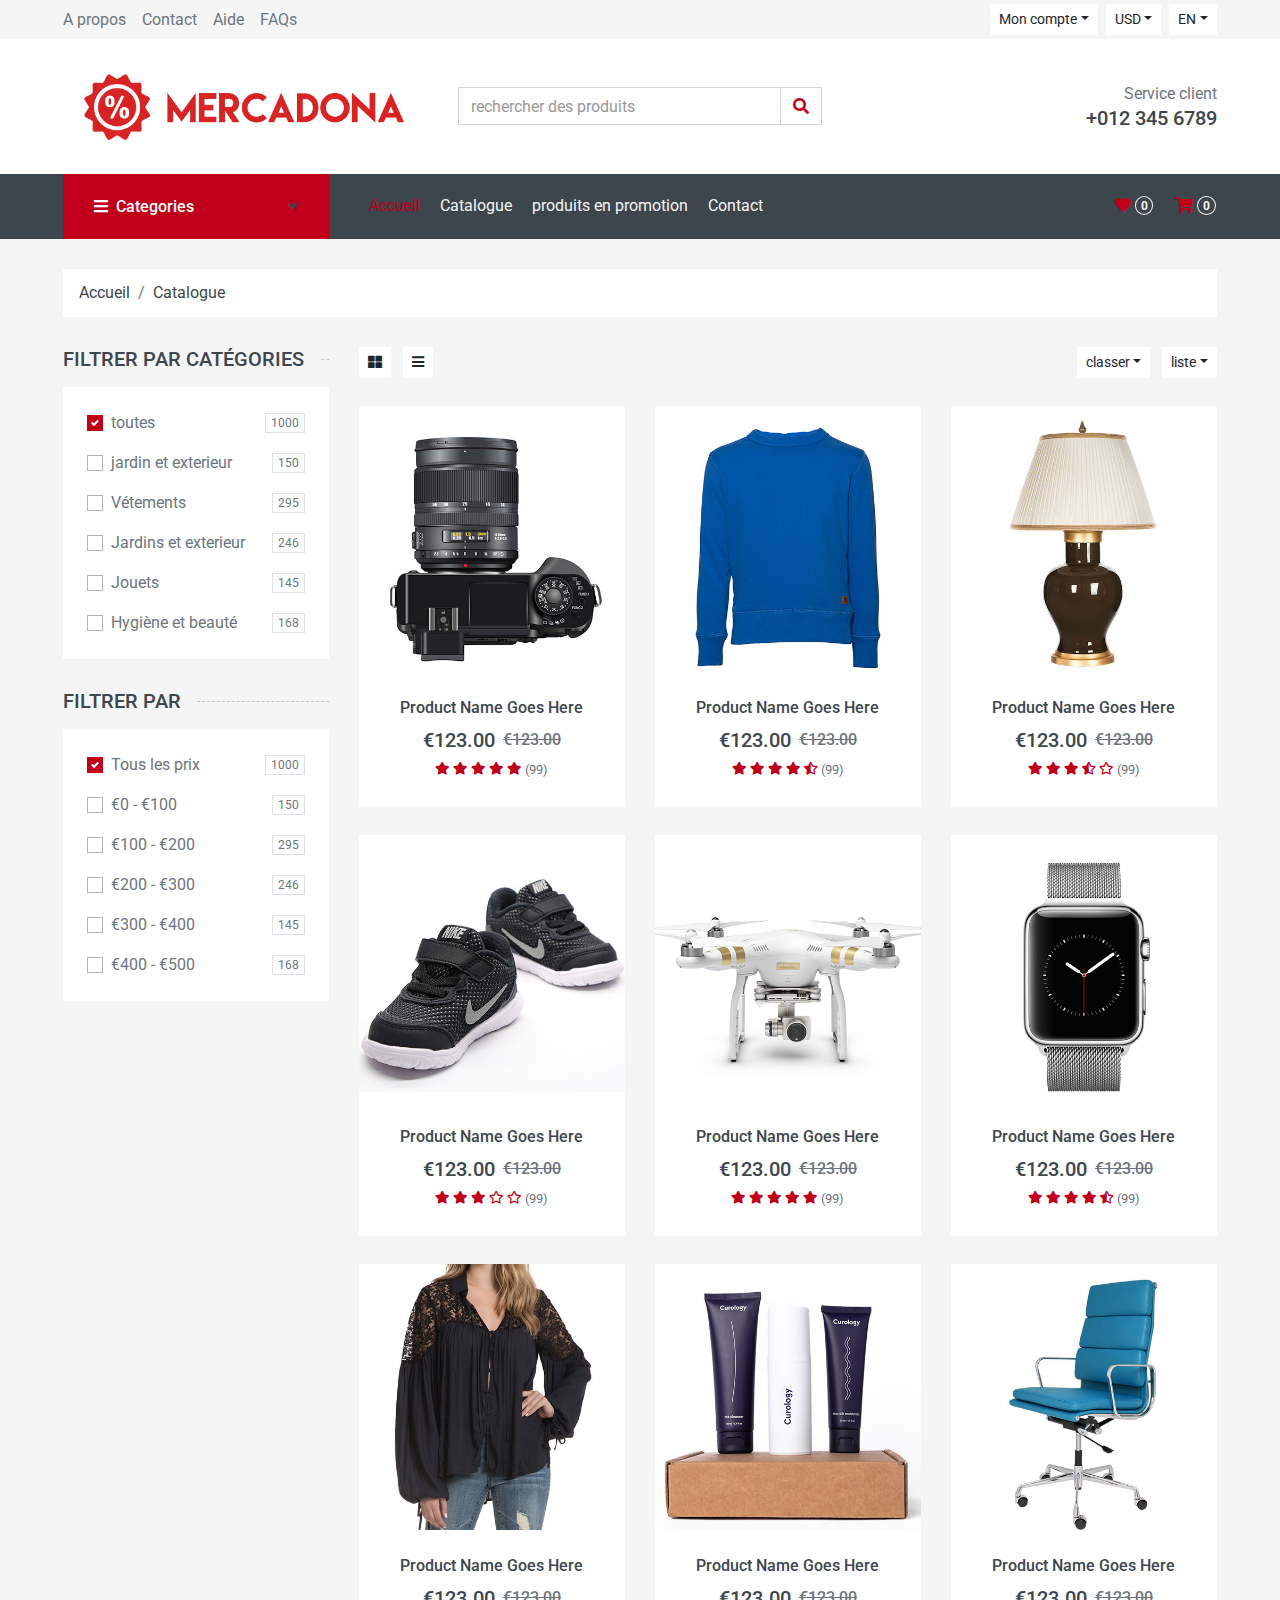
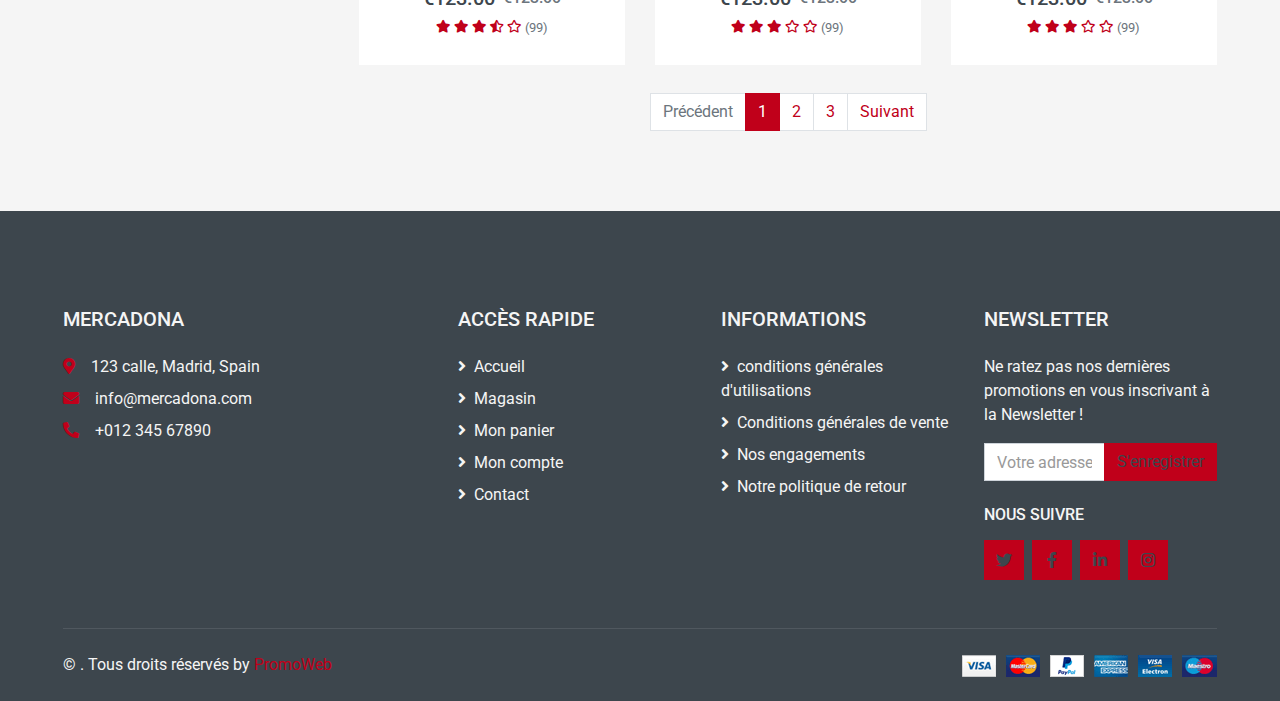
==== shop.html @ c24a4a64 "Add files via upload" ====
<!DOCTYPE html>
<html lang="FR-fr">

<head>
    <meta charset="utf-8">
    <title>MERCADONA</title>
    <meta content="width=device-width, initial-scale=1.0" name="viewport">



    <!-- Google Web Fonts -->
    <link rel="preconnect" href="https://fonts.gstatic.com">
    <link href="https://fonts.googleapis.com/css2?family=Roboto:wght@400;500;700&display=swap" rel="stylesheet">  

    <!-- Font Awesome -->
    <link href="https://cdnjs.cloudflare.com/ajax/libs/font-awesome/5.10.0/css/all.min.css" rel="stylesheet">

    <!-- Libraries Stylesheet -->
    <link href="lib/animate/animate.min.css" rel="stylesheet">
    <link href="lib/owlcarousel/assets/owl.carousel.min.css" rel="stylesheet">

    <!-- Customized Bootstrap Stylesheet -->
    <link href="css/style.css" rel="stylesheet">
</head>

<body>
    <!-- Topbar Start -->
    <div class="container-fluid">
        <div class="row bg-secondary py-1 px-xl-5">
            <div class="col-lg-6 d-none d-lg-block">
                <div class="d-inline-flex align-items-center h-100">
                    <a class="text-body mr-3" href="">A propos</a>
                    <a class="text-body mr-3" href="">Contact</a>
                    <a class="text-body mr-3" href="">Aide</a>
                    <a class="text-body mr-3" href="">FAQs</a>
                </div>
            </div>
            <div class="col-lg-6 text-center text-lg-right">
                <div class="d-inline-flex align-items-center">
                    <div class="btn-group">
                        <button type="button" class="btn btn-sm btn-light dropdown-toggle" data-toggle="dropdown">Mon compte</button>
                        <div class="dropdown-menu dropdown-menu-right">
                            <a href="./connexion.html"><button class="dropdown-item" type="button">Se connecter</button></a>
                            <button class="dropdown-item" type="button">S'inscrire</button>
                        </div>
                    </div>
                    <div class="btn-group mx-2">
                        <button type="button" class="btn btn-sm btn-light dropdown-toggle" data-toggle="dropdown">USD</button>
                        <div class="dropdown-menu dropdown-menu-right">
                            <button class="dropdown-item" type="button">EUR</button>
                            <button class="dropdown-item" type="button">GBP</button>
                            <button class="dropdown-item" type="button">CAD</button>
                        </div>
                    </div>
                    <div class="btn-group">
                        <button type="button" class="btn btn-sm btn-light dropdown-toggle" data-toggle="dropdown">EN</button>
                        <div class="dropdown-menu dropdown-menu-right">
                            <button class="dropdown-item" type="button">FR</button>
                            <button class="dropdown-item" type="button">AR</button>
                            <button class="dropdown-item" type="button">RU</button>
                        </div>
                    </div>
                </div>
                <div class="d-inline-flex align-items-center d-block d-lg-none">
                    <a href="" class="btn px-0 ml-2">
                        <i class="fas fa-heart text-dark"></i>
                        <span class="badge text-dark border border-dark rounded-circle" style="padding-bottom: 2px;">0</span>
                    </a>
                    <a href="" class="btn px-0 ml-2">
                        <i class="fas fa-shopping-cart text-dark"></i>
                        <span class="badge text-dark border border-dark rounded-circle" style="padding-bottom: 2px;">0</span>
                    </a>
                </div>
            </div>
        </div>
        <div class="row align-items-center bg-light py-3 px-xl-5 d-none d-lg-flex">
            <div class="col-lg-4">
                    <img src="./img/logmercadona.png" class="img-fluid" alt="logo">
                
            </div>
            <div class="col-lg-4 col-6 text-left">
                <form action="">
                    <div class="input-group">
                        <input type="text" class="form-control" placeholder="rechercher des produits">
                        <div class="input-group-append">
                            <span class="input-group-text bg-transparent text-primary">
                                <i class="fa fa-search"></i>
                            </span>
                        </div>
                    </div>
                </form>
            </div>
            <div class="col-lg-4 col-6 text-right">
                <p class="m-0">Service client</p>
                <h5 class="m-0">+012 345 6789</h5>
            </div>
        </div>
    </div>
    <!-- Topbar End -->


    <!-- Navbar Start -->
    <div class="container-fluid bg-dark mb-30">
        <div class="row px-xl-5">
            <div class="col-lg-3 d-none d-lg-block">
                <a class="btn d-flex align-items-center justify-content-between bg-primary w-100" data-toggle="collapse" href="#navbar-vertical" style="height: 65px; padding: 0 30px;">
                    <h6 class="text-light m-0"><i class="fa fa-bars mr-2"></i>Categories</h6>
                    <i class="fa fa-angle-down text-dark"></i>
                </a>
                <nav class="collapse position-absolute navbar navbar-vertical navbar-light align-items-start p-0 bg-light" id="navbar-vertical" style="width: calc(100% - 30px); z-index: 999;">
                    <div class="navbar-nav w-100">
                        <div class="nav-item dropdown dropright">
                            <a href="#" class="nav-link dropdown-toggle" data-toggle="dropdown">Mode <i class="fa fa-angle-right float-right mt-1"></i></a>
                            <div class="dropdown-menu position-absolute rounded-0 border-0 m-0">
                                <a href="" class="dropdown-item">Homme</a>
                                <a href="" class="dropdown-item">Femme</a>
                                <a href="" class="dropdown-item">Enfant</a>
                            </div>
                        </div>
                        <a href="" class="nav-item nav-link">hygiène, beauté</a>
                        <a href="" class="nav-item nav-link">jardin et exterieur</a>
                        <a href="" class="nav-item nav-link">Multimédia</a>
                        <a href="" class="nav-item nav-link">Maison</a>
                        <a href="" class="nav-item nav-link">Sport</a>
                        <a href="" class="nav-item nav-link">Boissons</a>
                        <a href="" class="nav-item nav-link">jeux, jouets</a>
                        <a href="" class="nav-item nav-link">Bijoux</a>
                        <a href="" class="nav-item nav-link">Chaussures</a>
                    </div>
                </nav>
            </div>
            <div class="col-lg-9">
                <nav class="navbar navbar-expand-lg bg-dark navbar-dark py-3 py-lg-0 px-0">
                    <a href="" class="text-decoration-none d-block d-lg-none">
                        <img src="./img/logmercadona.png"  alt="logo" height="100px" width="200px">
                    </a>
                    <button type="button" class="navbar-toggler" data-toggle="collapse" data-target="#navbarCollapse">
                        <span class="navbar-toggler-icon"></span>
                    </button>
                    <div class="collapse navbar-collapse justify-content-between" id="navbarCollapse">
                        <div class="navbar-nav mr-auto py-0">
                            <a href="index.html" class="nav-item nav-link active">Accueil</a>
                            <a href="shop.html" class="nav-item nav-link">Catalogue</a>
                            <a href="" class="nav-item nav-link">produits en promotion</a>
                            <a href="contact.html" class="nav-item nav-link">Contact</a>
                            </div>
                        </div>
                        <div class="navbar-nav ml-auto py-0 d-none d-lg-block">
                            <a href="" class="btn px-0">
                                <i class="fas fa-heart text-primary"></i>
                                <span class="badge text-secondary border border-secondary rounded-circle" style="padding-bottom: 2px;">0</span>
                            </a>
                            <a href="" class="btn px-0 ml-3">
                                <i class="fas fa-shopping-cart text-primary"></i>
                                <span class="badge text-secondary border border-secondary rounded-circle" style="padding-bottom: 2px;">0</span>
                            </a>
                        </div>
                    </div>
                </nav>
            </div>
        </div>
    </div>
    <!-- Navbar End -->



    <!-- Breadcrumb Start -->
    <div class="container-fluid">
        <div class="row px-xl-5">
            <div class="col-12">
                <nav class="breadcrumb bg-light mb-30">
                    <a class="breadcrumb-item text-dark" href="./index.html">Accueil</a>
                    <a class="breadcrumb-item text-dark" href="#">Catalogue</a>
                </nav>
            </div>
        </div>
    </div>
    <!-- Breadcrumb End -->


    <!-- Shop Start -->
    <div class="container-fluid">
        <div class="row px-xl-5">
            <!-- Shop Sidebar Start -->
            <div class="col-lg-3 col-md-4">

                
                <!-- Categories Start -->
                <h5 class="section-title position-relative text-uppercase mb-3"><span class="bg-secondary pr-3">Filtrer par Catégories</span></h5>
                <div class="bg-light p-4 mb-30">
                    <form>
                        <div class="custom-control custom-checkbox d-flex align-items-center justify-content-between mb-3">
                            <input type="checkbox" class="custom-control-input" checked id="color-all">
                            <label class="custom-control-label" for="price-all">toutes</label>
                            <span class="badge border font-weight-normal">1000</span>
                        </div>
                        <div class="custom-control custom-checkbox d-flex align-items-center justify-content-between mb-3">
                            <input type="checkbox" class="custom-control-input" id="color-1">
                            <label class="custom-control-label" for="color-1">jardin et exterieur</label>
                            <span class="badge border font-weight-normal">150</span>
                        </div>
                        <div class="custom-control custom-checkbox d-flex align-items-center justify-content-between mb-3">
                            <input type="checkbox" class="custom-control-input" id="color-2">
                            <label class="custom-control-label" for="color-2">Vétements</label>
                            <span class="badge border font-weight-normal">295</span>
                        </div>
                        <div class="custom-control custom-checkbox d-flex align-items-center justify-content-between mb-3">
                            <input type="checkbox" class="custom-control-input" id="color-3">
                            <label class="custom-control-label" for="color-3">Jardins et exterieur</label>
                            <span class="badge border font-weight-normal">246</span>
                        </div>
                        <div class="custom-control custom-checkbox d-flex align-items-center justify-content-between mb-3">
                            <input type="checkbox" class="custom-control-input" id="color-4">
                            <label class="custom-control-label" for="color-4">Jouets</label>
                            <span class="badge border font-weight-normal">145</span>
                        </div>
                        <div class="custom-control custom-checkbox d-flex align-items-center justify-content-between">
                            <input type="checkbox" class="custom-control-input" id="color-5">
                            <label class="custom-control-label" for="color-5">Hygiène et beauté</label>
                            <span class="badge border font-weight-normal">168</span>
                        </div>
                    </form>
                </div>
                <!-- categories End -->

                <!-- Price Start -->
                <h5 class="section-title position-relative text-uppercase mb-3"><span class="bg-secondary pr-3">Filtrer par</span></h5>
                <div class="bg-light p-4 mb-30">
                    <form>
                        <div class="custom-control custom-checkbox d-flex align-items-center justify-content-between mb-3">
                            <input type="checkbox" class="custom-control-input" checked id="price-all">
                            <label class="custom-control-label" for="price-all">Tous les prix</label>
                            <span class="badge border font-weight-normal">1000</span>
                        </div>
                        <div class="custom-control custom-checkbox d-flex align-items-center justify-content-between mb-3">
                            <input type="checkbox" class="custom-control-input" id="price-1">
                            <label class="custom-control-label" for="price-1">€0 - €100</label>
                            <span class="badge border font-weight-normal">150</span>
                        </div>
                        <div class="custom-control custom-checkbox d-flex align-items-center justify-content-between mb-3">
                            <input type="checkbox" class="custom-control-input" id="price-2">
                            <label class="custom-control-label" for="price-2">€100 - €200</label>
                            <span class="badge border font-weight-normal">295</span>
                        </div>
                        <div class="custom-control custom-checkbox d-flex align-items-center justify-content-between mb-3">
                            <input type="checkbox" class="custom-control-input" id="price-3">
                            <label class="custom-control-label" for="price-3">€200 - €300</label>
                            <span class="badge border font-weight-normal">246</span>
                        </div>
                        <div class="custom-control custom-checkbox d-flex align-items-center justify-content-between mb-3">
                            <input type="checkbox" class="custom-control-input" id="price-4">
                            <label class="custom-control-label" for="price-4">€300 - €400</label>
                            <span class="badge border font-weight-normal">145</span>
                        </div>
                        <div class="custom-control custom-checkbox d-flex align-items-center justify-content-between">
                            <input type="checkbox" class="custom-control-input" id="price-5">
                            <label class="custom-control-label" for="price-5">€400 - €500</label>
                            <span class="badge border font-weight-normal">168</span>
                        </div>
                    </form>
                </div>
                <!-- Price End -->
            </div>
            <!-- Shop Sidebar End -->


            <!-- Shop Product Start -->
            <div class="col-lg-9 col-md-8">
                <div class="row pb-3">
                    <div class="col-12 pb-1">
                        <div class="d-flex align-items-center justify-content-between mb-4">
                            <div>
                                <button class="btn btn-sm btn-light"><i class="fa fa-th-large"></i></button>
                                <button class="btn btn-sm btn-light ml-2"><i class="fa fa-bars"></i></button>
                            </div>
                            <div class="ml-2">
                                <div class="btn-group">
                                    <button type="button" class="btn btn-sm btn-light dropdown-toggle" data-toggle="dropdown">classer</button>
                                    <div class="dropdown-menu dropdown-menu-right">
                                        <a class="dropdown-item" href="#">le plus récent</a>
                                        <a class="dropdown-item" href="#">populaire</a>
                                        <a class="dropdown-item" href="#">les mieux notés</a>
                                    </div>
                                </div>
                                <div class="btn-group ml-2">
                                    <button type="button" class="btn btn-sm btn-light dropdown-toggle" data-toggle="dropdown">liste</button>
                                    <div class="dropdown-menu dropdown-menu-right">
                                        <a class="dropdown-item" href="#">10</a>
                                        <a class="dropdown-item" href="#">20</a>
                                        <a class="dropdown-item" href="#">30</a>
                                    </div>
                                </div>
                            </div>
                        </div>
                    </div>
                    <div class="col-lg-4 col-md-6 col-sm-6 pb-1">
                        <div class="product-item bg-light mb-4">
                            <div class="product-img position-relative overflow-hidden">
                                <img class="img-fluid w-100" src="img/product-1.jpg" alt="">
                                <div class="product-action">
                                    <a class="btn btn-outline-dark btn-square" href=""><i class="fa fa-shopping-cart"></i></a>
                                    <a class="btn btn-outline-dark btn-square" href=""><i class="far fa-heart"></i></a>
                                    <a class="btn btn-outline-dark btn-square" href=""><i class="fa fa-sync-alt"></i></a>
                                    <a class="btn btn-outline-dark btn-square" href=""><i class="fa fa-search"></i></a>
                                </div>
                            </div>
                            <div class="text-center py-4">
                                <a class="h6 text-decoration-none text-truncate" href="">Product Name Goes Here</a>
                                <div class="d-flex align-items-center justify-content-center mt-2">
                                    <h5>€123.00</h5><h6 class="text-muted ml-2"><del>€123.00</del></h6>
                                </div>
                                <div class="d-flex align-items-center justify-content-center mb-1">
                                    <small class="fa fa-star text-primary mr-1"></small>
                                    <small class="fa fa-star text-primary mr-1"></small>
                                    <small class="fa fa-star text-primary mr-1"></small>
                                    <small class="fa fa-star text-primary mr-1"></small>
                                    <small class="fa fa-star text-primary mr-1"></small>
                                    <small>(99)</small>
                                </div>
                            </div>
                        </div>
                    </div>
                    <div class="col-lg-4 col-md-6 col-sm-6 pb-1">
                        <div class="product-item bg-light mb-4">
                            <div class="product-img position-relative overflow-hidden">
                                <img class="img-fluid w-100" src="img/product-2.jpg" alt="">
                                <div class="product-action">
                                    <a class="btn btn-outline-dark btn-square" href=""><i class="fa fa-shopping-cart"></i></a>
                                    <a class="btn btn-outline-dark btn-square" href=""><i class="far fa-heart"></i></a>
                                    <a class="btn btn-outline-dark btn-square" href=""><i class="fa fa-sync-alt"></i></a>
                                    <a class="btn btn-outline-dark btn-square" href=""><i class="fa fa-search"></i></a>
                                </div>
                            </div>
                            <div class="text-center py-4">
                                <a class="h6 text-decoration-none text-truncate" href="">Product Name Goes Here</a>
                                <div class="d-flex align-items-center justify-content-center mt-2">
                                    <h5>€123.00</h5><h6 class="text-muted ml-2"><del>€123.00</del></h6>
                                </div>
                                <div class="d-flex align-items-center justify-content-center mb-1">
                                    <small class="fa fa-star text-primary mr-1"></small>
                                    <small class="fa fa-star text-primary mr-1"></small>
                                    <small class="fa fa-star text-primary mr-1"></small>
                                    <small class="fa fa-star text-primary mr-1"></small>
                                    <small class="fa fa-star-half-alt text-primary mr-1"></small>
                                    <small>(99)</small>
                                </div>
                            </div>
                        </div>
                    </div>
                    <div class="col-lg-4 col-md-6 col-sm-6 pb-1">
                        <div class="product-item bg-light mb-4">
                            <div class="product-img position-relative overflow-hidden">
                                <img class="img-fluid w-100" src="img/product-3.jpg" alt="">
                                <div class="product-action">
                                    <a class="btn btn-outline-dark btn-square" href=""><i class="fa fa-shopping-cart"></i></a>
                                    <a class="btn btn-outline-dark btn-square" href=""><i class="far fa-heart"></i></a>
                                    <a class="btn btn-outline-dark btn-square" href=""><i class="fa fa-sync-alt"></i></a>
                                    <a class="btn btn-outline-dark btn-square" href=""><i class="fa fa-search"></i></a>
                                </div>
                            </div>
                            <div class="text-center py-4">
                                <a class="h6 text-decoration-none text-truncate" href="">Product Name Goes Here</a>
                                <div class="d-flex align-items-center justify-content-center mt-2">
                                    <h5>€123.00</h5><h6 class="text-muted ml-2"><del>€123.00</del></h6>
                                </div>
                                <div class="d-flex align-items-center justify-content-center mb-1">
                                    <small class="fa fa-star text-primary mr-1"></small>
                                    <small class="fa fa-star text-primary mr-1"></small>
                                    <small class="fa fa-star text-primary mr-1"></small>
                                    <small class="fa fa-star-half-alt text-primary mr-1"></small>
                                    <small class="far fa-star text-primary mr-1"></small>
                                    <small>(99)</small>
                                </div>
                            </div>
                        </div>
                    </div>
                    <div class="col-lg-4 col-md-6 col-sm-6 pb-1">
                        <div class="product-item bg-light mb-4">
                            <div class="product-img position-relative overflow-hidden">
                                <img class="img-fluid w-100" src="img/product-4.jpg" alt="">
                                <div class="product-action">
                                    <a class="btn btn-outline-dark btn-square" href=""><i class="fa fa-shopping-cart"></i></a>
                                    <a class="btn btn-outline-dark btn-square" href=""><i class="far fa-heart"></i></a>
                                    <a class="btn btn-outline-dark btn-square" href=""><i class="fa fa-sync-alt"></i></a>
                                    <a class="btn btn-outline-dark btn-square" href=""><i class="fa fa-search"></i></a>
                                </div>
                            </div>
                            <div class="text-center py-4">
                                <a class="h6 text-decoration-none text-truncate" href="">Product Name Goes Here</a>
                                <div class="d-flex align-items-center justify-content-center mt-2">
                                    <h5>€123.00</h5><h6 class="text-muted ml-2"><del>€123.00</del></h6>
                                </div>
                                <div class="d-flex align-items-center justify-content-center mb-1">
                                    <small class="fa fa-star text-primary mr-1"></small>
                                    <small class="fa fa-star text-primary mr-1"></small>
                                    <small class="fa fa-star text-primary mr-1"></small>
                                    <small class="far fa-star text-primary mr-1"></small>
                                    <small class="far fa-star text-primary mr-1"></small>
                                    <small>(99)</small>
                                </div>
                            </div>
                        </div>
                    </div>
                    <div class="col-lg-4 col-md-6 col-sm-6 pb-1">
                        <div class="product-item bg-light mb-4">
                            <div class="product-img position-relative overflow-hidden">
                                <img class="img-fluid w-100" src="img/product-5.jpg" alt="">
                                <div class="product-action">
                                    <a class="btn btn-outline-dark btn-square" href=""><i class="fa fa-shopping-cart"></i></a>
                                    <a class="btn btn-outline-dark btn-square" href=""><i class="far fa-heart"></i></a>
                                    <a class="btn btn-outline-dark btn-square" href=""><i class="fa fa-sync-alt"></i></a>
                                    <a class="btn btn-outline-dark btn-square" href=""><i class="fa fa-search"></i></a>
                                </div>
                            </div>
                            <div class="text-center py-4">
                                <a class="h6 text-decoration-none text-truncate" href="">Product Name Goes Here</a>
                                <div class="d-flex align-items-center justify-content-center mt-2">
                                    <h5>€123.00</h5><h6 class="text-muted ml-2"><del>€123.00</del></h6>
                                </div>
                                <div class="d-flex align-items-center justify-content-center mb-1">
                                    <small class="fa fa-star text-primary mr-1"></small>
                                    <small class="fa fa-star text-primary mr-1"></small>
                                    <small class="fa fa-star text-primary mr-1"></small>
                                    <small class="fa fa-star text-primary mr-1"></small>
                                    <small class="fa fa-star text-primary mr-1"></small>
                                    <small>(99)</small>
                                </div>
                            </div>
                        </div>
                    </div>
                    <div class="col-lg-4 col-md-6 col-sm-6 pb-1">
                        <div class="product-item bg-light mb-4">
                            <div class="product-img position-relative overflow-hidden">
                                <img class="img-fluid w-100" src="img/product-6.jpg" alt="">
                                <div class="product-action">
                                    <a class="btn btn-outline-dark btn-square" href=""><i class="fa fa-shopping-cart"></i></a>
                                    <a class="btn btn-outline-dark btn-square" href=""><i class="far fa-heart"></i></a>
                                    <a class="btn btn-outline-dark btn-square" href=""><i class="fa fa-sync-alt"></i></a>
                                    <a class="btn btn-outline-dark btn-square" href=""><i class="fa fa-search"></i></a>
                                </div>
                            </div>
                            <div class="text-center py-4">
                                <a class="h6 text-decoration-none text-truncate" href="">Product Name Goes Here</a>
                                <div class="d-flex align-items-center justify-content-center mt-2">
                                    <h5>€123.00</h5><h6 class="text-muted ml-2"><del>€123.00</del></h6>
                                </div>
                                <div class="d-flex align-items-center justify-content-center mb-1">
                                    <small class="fa fa-star text-primary mr-1"></small>
                                    <small class="fa fa-star text-primary mr-1"></small>
                                    <small class="fa fa-star text-primary mr-1"></small>
                                    <small class="fa fa-star text-primary mr-1"></small>
                                    <small class="fa fa-star-half-alt text-primary mr-1"></small>
                                    <small>(99)</small>
                                </div>
                            </div>
                        </div>
                    </div>
                    <div class="col-lg-4 col-md-6 col-sm-6 pb-1">
                        <div class="product-item bg-light mb-4">
                            <div class="product-img position-relative overflow-hidden">
                                <img class="img-fluid w-100" src="img/product-7.jpg" alt="">
                                <div class="product-action">
                                    <a class="btn btn-outline-dark btn-square" href=""><i class="fa fa-shopping-cart"></i></a>
                                    <a class="btn btn-outline-dark btn-square" href=""><i class="far fa-heart"></i></a>
                                    <a class="btn btn-outline-dark btn-square" href=""><i class="fa fa-sync-alt"></i></a>
                                    <a class="btn btn-outline-dark btn-square" href=""><i class="fa fa-search"></i></a>
                                </div>
                            </div>
                            <div class="text-center py-4">
                                <a class="h6 text-decoration-none text-truncate" href="">Product Name Goes Here</a>
                                <div class="d-flex align-items-center justify-content-center mt-2">
                                    <h5>€123.00</h5><h6 class="text-muted ml-2"><del>€123.00</del></h6>
                                </div>
                                <div class="d-flex align-items-center justify-content-center mb-1">
                                    <small class="fa fa-star text-primary mr-1"></small>
                                    <small class="fa fa-star text-primary mr-1"></small>
                                    <small class="fa fa-star text-primary mr-1"></small>
                                    <small class="fa fa-star-half-alt text-primary mr-1"></small>
                                    <small class="far fa-star text-primary mr-1"></small>
                                    <small>(99)</small>
                                </div>
                            </div>
                        </div>
                    </div>
                    <div class="col-lg-4 col-md-6 col-sm-6 pb-1">
                        <div class="product-item bg-light mb-4">
                            <div class="product-img position-relative overflow-hidden">
                                <img class="img-fluid w-100" src="img/product-8.jpg" alt="">
                                <div class="product-action">
                                    <a class="btn btn-outline-dark btn-square" href=""><i class="fa fa-shopping-cart"></i></a>
                                    <a class="btn btn-outline-dark btn-square" href=""><i class="far fa-heart"></i></a>
                                    <a class="btn btn-outline-dark btn-square" href=""><i class="fa fa-sync-alt"></i></a>
                                    <a class="btn btn-outline-dark btn-square" href=""><i class="fa fa-search"></i></a>
                                </div>
                            </div>
                            <div class="text-center py-4">
                                <a class="h6 text-decoration-none text-truncate" href="">Product Name Goes Here</a>
                                <div class="d-flex align-items-center justify-content-center mt-2">
                                    <h5>€123.00</h5><h6 class="text-muted ml-2"><del>€123.00</del></h6>
                                </div>
                                <div class="d-flex align-items-center justify-content-center mb-1">
                                    <small class="fa fa-star text-primary mr-1"></small>
                                    <small class="fa fa-star text-primary mr-1"></small>
                                    <small class="fa fa-star text-primary mr-1"></small>
                                    <small class="far fa-star text-primary mr-1"></small>
                                    <small class="far fa-star text-primary mr-1"></small>
                                    <small>(99)</small>
                                </div>
                            </div>
                        </div>
                    </div>
                    <div class="col-lg-4 col-md-6 col-sm-6 pb-1">
                        <div class="product-item bg-light mb-4">
                            <div class="product-img position-relative overflow-hidden">
                                <img class="img-fluid w-100" src="img/product-9.jpg" alt="">
                                <div class="product-action">
                                    <a class="btn btn-outline-dark btn-square" href=""><i class="fa fa-shopping-cart"></i></a>
                                    <a class="btn btn-outline-dark btn-square" href=""><i class="far fa-heart"></i></a>
                                    <a class="btn btn-outline-dark btn-square" href=""><i class="fa fa-sync-alt"></i></a>
                                    <a class="btn btn-outline-dark btn-square" href=""><i class="fa fa-search"></i></a>
                                </div>
                            </div>
                            <div class="text-center py-4">
                                <a class="h6 text-decoration-none text-truncate" href="">Product Name Goes Here</a>
                                <div class="d-flex align-items-center justify-content-center mt-2">
                                    <h5>€123.00</h5><h6 class="text-muted ml-2"><del>€123.00</del></h6>
                                </div>
                                <div class="d-flex align-items-center justify-content-center mb-1">
                                    <small class="fa fa-star text-primary mr-1"></small>
                                    <small class="fa fa-star text-primary mr-1"></small>
                                    <small class="fa fa-star text-primary mr-1"></small>
                                    <small class="far fa-star text-primary mr-1"></small>
                                    <small class="far fa-star text-primary mr-1"></small>
                                    <small>(99)</small>
                                </div>
                            </div>
                        </div>
                    </div>
                    <div class="col-12">
                        <nav>
                          <ul class="pagination justify-content-center">
                            <li class="page-item disabled"><a class="page-link" href="#">Précédent</span></a></li>
                            <li class="page-item active"><a class="page-link" href="#">1</a></li>
                            <li class="page-item"><a class="page-link" href="#">2</a></li>
                            <li class="page-item"><a class="page-link" href="#">3</a></li>
                            <li class="page-item"><a class="page-link" href="#">Suivant</a></li>
                          </ul>
                        </nav>
                    </div>
                </div>
            </div>
            <!-- Shop Product End -->
        </div>
    </div>
    <!-- Shop End -->



    <!-- Footer Start -->
    <div class="container-fluid bg-dark text-secondary mt-5 pt-5">
        <div class="row px-xl-5 pt-5">
            <div class="col-lg-4 col-md-12 mb-5 pr-3 pr-xl-5">
                <h5 class="text-secondary text-uppercase mb-4">MERCADONA</h5>
                <p class="mb-4"></p>
                <p class="mb-2"><i class="fa fa-map-marker-alt text-primary mr-3"></i>123 calle, Madrid, Spain</p>
                <p class="mb-2"><i class="fa fa-envelope text-primary mr-3"></i>info@mercadona.com</p>
                <p class="mb-0"><i class="fa fa-phone-alt text-primary mr-3"></i>+012 345 67890</p>
            </div>
            <div class="col-lg-8 col-md-12">
                <div class="row">
                    <div class="col-md-4 mb-5">
                        <h5 class="text-secondary text-uppercase mb-4">Accès rapide</h5>
                        <div class="d-flex flex-column justify-content-start">
                            <a class="text-secondary mb-2" href="#"><i class="fa fa-angle-right mr-2"></i>Accueil</a>
                            <a class="text-secondary mb-2" href="#"><i class="fa fa-angle-right mr-2"></i>Magasin</a>
                            <a class="text-secondary mb-2" href="#"><i class="fa fa-angle-right mr-2"></i>Mon panier</a>
                            <a class="text-secondary mb-2" href="#"><i class="fa fa-angle-right mr-2"></i>Mon compte</a>
                            <a class="text-secondary" href="#"><i class="fa fa-angle-right mr-2"></i>Contact</a>
                        </div>
                    </div>
                    <div class="col-md-4 mb-5">
                        <h5 class="text-secondary text-uppercase mb-4">informations</h5>
                        <div class="d-flex flex-column justify-content-start">
                            <a class="text-secondary mb-2" href="#"><i class="fa fa-angle-right mr-2"></i>conditions générales d'utilisations </a>
                            <a class="text-secondary mb-2" href="#"><i class="fa fa-angle-right mr-2"></i>Conditions générales de vente</a>
                            <a class="text-secondary mb-2" href="#"><i class="fa fa-angle-right mr-2"></i>Nos engagements</a>
                            <a class="text-secondary mb-2" href="#"><i class="fa fa-angle-right mr-2"></i>Notre politique de retour</a>
                        </div>
                    </div>
                    <div class="col-md-4 mb-5">
                        <h5 class="text-secondary text-uppercase mb-4">Newsletter</h5>
                        <p>Ne ratez pas nos dernières promotions en vous inscrivant à la Newsletter !</p>
                        <form action="">
                            <div class="input-group">
                                <input type="text" class="form-control" placeholder="Votre adresse email">
                                <div class="input-group-append">
                                    <button class="btn btn-primary">S'enregistrer</button>
                                </div>
                            </div>
                        </form>
                        <h6 class="text-secondary text-uppercase mt-4 mb-3">Nous suivre</h6>
                        <div class="d-flex">
                            <a class="btn btn-primary btn-square mr-2" href="#"><i class="fab fa-twitter"></i></a>
                            <a class="btn btn-primary btn-square mr-2" href="#"><i class="fab fa-facebook-f"></i></a>
                            <a class="btn btn-primary btn-square mr-2" href="#"><i class="fab fa-linkedin-in"></i></a>
                            <a class="btn btn-primary btn-square" href="#"><i class="fab fa-instagram"></i></a>
                        </div>
                    </div>
                </div>
            </div>
        </div>
        <div class="row border-top mx-xl-5 py-4" style="border-color: rgba(256, 256, 256, .1) !important;">
            <div class="col-md-6 px-xl-0">
                <p class="mb-md-0 text-center text-md-left text-secondary">
                    &copy; <a class="text-primary" href="#"></a>. Tous droits réservés
                    by
                    <a class="text-primary" href="">PromoWeb</a>
                </p>
            </div>
            <div class="col-md-6 px-xl-0 text-center text-md-right">
                <img class="img-fluid" src="img/payments.png" alt="">
            </div>
        </div>
    </div>
    <!-- Footer End -->


    <!-- Back to Top -->
    <a href="#" class="btn btn-primary back-to-top"><i class="fa fa-angle-double-up"></i></a>


    <!-- JavaScript Libraries -->
    <script src="https://code.jquery.com/jquery-3.4.1.min.js"></script>
    <script src="https://stackpath.bootstrapcdn.com/bootstrap/4.4.1/js/bootstrap.bundle.min.js"></script>
    <script src="lib/easing/easing.min.js"></script>
    <script src="lib/owlcarousel/owl.carousel.min.js"></script>

    <!-- Contact Javascript File -->
    <script src="mail/jqBootstrapValidation.min.js"></script>
    <script src="mail/contact.js"></script>

    <!-- Template Javascript -->
    <script src="js/main.js"></script>
</body>

</html>
---- css/style.css ----
/******* Bootstrap Theming ********/
/*!
 * Bootstrap v4.5.3 (https://getbootstrap.com/)
 * Copyright 2011-2020 The Bootstrap Authors
 * Copyright 2011-2020 Twitter, Inc.
 * Licensed under MIT (https://github.com/twbs/bootstrap/blob/main/LICENSE)
 */
 :root {
    --blue: #007bff;
    --indigo: #6610f2;
    --purple: #6f42c1;
    --pink: #e83e8c;
    --red: #dc3545;
    --orange: #fd7e14;
    --yellow: #ffc107;
    --green: #28a745;
    --teal: #20c997;
    --cyan: #17a2b8;
    --white: #fff;
    --gray: #6c757d;
    --gray-dark: #343a40;
    --primary: #c0001a;
    --secondary: #F5F5F5;
    --success: #28a745;
    --info: #17a2b8;
    --warning: #ffc107;
    --danger: #dc3545;
    --light: #FFFFFF;
    --dark: #3D464D;
    --breakpoint-xs: 0;
    --breakpoint-sm: 576px;
    --breakpoint-md: 768px;
    --breakpoint-lg: 992px;
    --breakpoint-xl: 1200px;
    --font-family-sans-serif: "Roboto", sans-serif;
    --font-family-monospace: SFMono-Regular, Menlo, Monaco, Consolas, "Liberation Mono", "Courier New", monospace;
  }
  
  *,
  *::before,
  *::after {
    box-sizing: border-box;
  }
  
  html {
    font-family: sans-serif;
    line-height: 1.15;
    -webkit-text-size-adjust: 100%;
    -webkit-tap-highlight-color: rgba(0, 0, 0, 0);
  }
  
  article, aside, figcaption, figure, footer, header, hgroup, main, nav, section {
    display: block;
  }
  
  body {
    margin: 0;
    font-family: "Roboto", sans-serif;
    font-size: 1rem;
    font-weight: 400;
    line-height: 1.5;
    color: #6C757D;
    text-align: left;
    background-color: #F5F5F5;
  }
  
  [tabindex="-1"]:focus:not(:focus-visible) {
    outline: 0 !important;
  }
  
  hr {
    box-sizing: content-box;
    height: 0;
    overflow: visible;
  }
  
  h1, h2, h3, h4, h5, h6 {
    margin-top: 0;
    margin-bottom: 0.5rem;
  }
  
  p {
    margin-top: 0;
    margin-bottom: 1rem;
  }
  
  abbr[title],
  abbr[data-original-title] {
    text-decoration: underline;
    text-decoration: underline dotted;
    cursor: help;
    border-bottom: 0;
    text-decoration-skip-ink: none;
  }
  
  address {
    margin-bottom: 1rem;
    font-style: normal;
    line-height: inherit;
  }
  
  ol,
  ul,
  dl {
    margin-top: 0;
    margin-bottom: 1rem;
  }
  
  ol ol,
  ul ul,
  ol ul,
  ul ol {
    margin-bottom: 0;
  }
  
  dt {
    font-weight: 700;
  }
  
  dd {
    margin-bottom: .5rem;
    margin-left: 0;
  }
  
  blockquote {
    margin: 0 0 1rem;
  }
  
  b,
  strong {
    font-weight: bolder;
  }
  
  small {
    font-size: 80%;
  }
  
  sub,
  sup {
    position: relative;
    font-size: 75%;
    line-height: 0;
    vertical-align: baseline;
  }
  
  sub {
    bottom: -.25em;
  }
  
  sup {
    top: -.5em;
  }
  
  a {
    color: #c0001a;
    text-decoration: none;
    background-color: transparent;
  }
  
  a:hover {
    color: #e6b400;
    text-decoration: underline;
  }
  
  a:not([href]):not([class]) {
    color: inherit;
    text-decoration: none;
  }
  
  a:not([href]):not([class]):hover {
    color: inherit;
    text-decoration: none;
  }
  
  pre,
  code,
  kbd,
  samp {
    font-family: SFMono-Regular, Menlo, Monaco, Consolas, "Liberation Mono", "Courier New", monospace;
    font-size: 1em;
  }
  
  pre {
    margin-top: 0;
    margin-bottom: 1rem;
    overflow: auto;
    -ms-overflow-style: scrollbar;
  }
  
  figure {
    margin: 0 0 1rem;
  }
  
  img {
    vertical-align: middle;
    border-style: none;
  }
  
  svg {
    overflow: hidden;
    vertical-align: middle;
  }
  
  table {
    border-collapse: collapse;
  }
  
  caption {
    padding-top: 0.75rem;
    padding-bottom: 0.75rem;
    color: #6c757d;
    text-align: left;
    caption-side: bottom;
  }
  
  th {
    text-align: inherit;
    text-align: -webkit-match-parent;
  }
  
  label {
    display: inline-block;
    margin-bottom: 0.5rem;
  }
  
  button {
    border-radius: 0;
  }
  
  button:focus {
    outline: 1px dotted;
    outline: 5px auto -webkit-focus-ring-color;
  }
  
  input,
  button,
  select,
  optgroup,
  textarea {
    margin: 0;
    font-family: inherit;
    font-size: inherit;
    line-height: inherit;
  }
  
  button,
  input {
    overflow: visible;
  }
  
  button,
  select {
    text-transform: none;
  }
  
  [role="button"] {
    cursor: pointer;
  }
  
  select {
    word-wrap: normal;
  }
  
  button,
  [type="button"],
  [type="reset"],
  [type="submit"] {
    -webkit-appearance: button;
  }
  
  button:not(:disabled),
  [type="button"]:not(:disabled),
  [type="reset"]:not(:disabled),
  [type="submit"]:not(:disabled) {
    cursor: pointer;
  }
  
  button::-moz-focus-inner,
  [type="button"]::-moz-focus-inner,
  [type="reset"]::-moz-focus-inner,
  [type="submit"]::-moz-focus-inner {
    padding: 0;
    border-style: none;
  }
  
  input[type="radio"],
  input[type="checkbox"] {
    box-sizing: border-box;
    padding: 0;
  }
  
  textarea {
    overflow: auto;
    resize: vertical;
  }
  
  fieldset {
    min-width: 0;
    padding: 0;
    margin: 0;
    border: 0;
  }
  
  legend {
    display: block;
    width: 100%;
    max-width: 100%;
    padding: 0;
    margin-bottom: .5rem;
    font-size: 1.5rem;
    line-height: inherit;
    color: inherit;
    white-space: normal;
  }
  
  @media (max-width: 1200px) {
    legend {
      font-size: calc(1.275rem + 0.3vw) ;
    }
  }
  
  progress {
    vertical-align: baseline;
  }
  
  [type="number"]::-webkit-inner-spin-button,
  [type="number"]::-webkit-outer-spin-button {
    height: auto;
  }
  
  [type="search"] {
    outline-offset: -2px;
    -webkit-appearance: none;
  }
  
  [type="search"]::-webkit-search-decoration {
    -webkit-appearance: none;
  }
  
  ::-webkit-file-upload-button {
    font: inherit;
    -webkit-appearance: button;
  }
  
  output {
    display: inline-block;
  }
  
  summary {
    display: list-item;
    cursor: pointer;
  }
  
  template {
    display: none;
  }
  
  [hidden] {
    display: none !important;
  }
  
  h1, h2, h3, h4, h5, h6,
  .h1, .h2, .h3, .h4, .h5, .h6 {
    margin-bottom: 0.5rem;
    font-weight: 500;
    line-height: 1.2;
    color: #3D464D;
  }
  
  h1, .h1 {
    font-size: 2.5rem;
  }
  
  @media (max-width: 1200px) {
    h1, .h1 {
      font-size: calc(1.375rem + 1.5vw) ;
    }
  }
  
  h2, .h2 {
    font-size: 2rem;
  }
  
  @media (max-width: 1200px) {
    h2, .h2 {
      font-size: calc(1.325rem + 0.9vw) ;
    }
  }
  
  h3, .h3 {
    font-size: 1.75rem;
  }
  
  @media (max-width: 1200px) {
    h3, .h3 {
      font-size: calc(1.3rem + 0.6vw) ;
    }
  }
  
  h4, .h4 {
    font-size: 1.5rem;
  }
  
  @media (max-width: 1200px) {
    h4, .h4 {
      font-size: calc(1.275rem + 0.3vw) ;
    }
  }
  
  h5, .h5 {
    font-size: 1.25rem;
  }
  
  h6, .h6 {
    font-size: 1rem;
  }
  
  .lead {
    font-size: 1.25rem;
    font-weight: 300;
  }
  
  .display-1 {
    font-size: 6rem;
    font-weight: 300;
    line-height: 1.2;
  }
  
  @media (max-width: 1200px) {
    .display-1 {
      font-size: calc(1.725rem + 5.7vw) ;
    }
  }
  
  .display-2 {
    font-size: 5.5rem;
    font-weight: 300;
    line-height: 1.2;
  }
  
  @media (max-width: 1200px) {
    .display-2 {
      font-size: calc(1.675rem + 5.1vw) ;
    }
  }
  
  .display-3 {
    font-size: 4.5rem;
    font-weight: 300;
    line-height: 1.2;
  }
  
  @media (max-width: 1200px) {
    .display-3 {
      font-size: calc(1.575rem + 3.9vw) ;
    }
  }
  
  .display-4 {
    font-size: 3.5rem;
    font-weight: 300;
    line-height: 1.2;
  }
  
  @media (max-width: 1200px) {
    .display-4 {
      font-size: calc(1.475rem + 2.7vw) ;
    }
  }
  
  hr {
    margin-top: 1rem;
    margin-bottom: 1rem;
    border: 0;
    border-top: 1px solid rgba(0, 0, 0, 0.1);
  }
  
  small,
  .small {
    font-size: 80%;
    font-weight: 400;
  }
  
  mark,
  .mark {
    padding: 0.2em;
    background-color: #fcf8e3;
  }
  
  .list-unstyled {
    padding-left: 0;
    list-style: none;
  }
  
  .list-inline {
    padding-left: 0;
    list-style: none;
  }
  
  .list-inline-item {
    display: inline-block;
  }
  
  .list-inline-item:not(:last-child) {
    margin-right: 0.5rem;
  }
  
  .initialism {
    font-size: 90%;
    text-transform: uppercase;
  }
  
  .blockquote {
    margin-bottom: 1rem;
    font-size: 1.25rem;
  }
  
  .blockquote-footer {
    display: block;
    font-size: 80%;
    color: #6c757d;
  }
  
  .blockquote-footer::before {
    content: "\2014\00A0";
  }
  
  .img-fluid {
    max-width: 100%;
    height: auto;
  }
  
  .img-thumbnail {
    padding: 0.25rem;
    background-color: #F5F5F5;
    border: 1px solid #dee2e6;
    max-width: 100%;
    height: auto;
  }
  
  .figure {
    display: inline-block;
  }
  
  .figure-img {
    margin-bottom: 0.5rem;
    line-height: 1;
  }
  
  .figure-caption {
    font-size: 90%;
    color: #6c757d;
  }
  
  code {
    font-size: 87.5%;
    color: #e83e8c;
    word-wrap: break-word;
  }
  
  a > code {
    color: inherit;
  }
  
  kbd {
    padding: 0.2rem 0.4rem;
    font-size: 87.5%;
    color: #fff;
    background-color: #212529;
  }
  
  kbd kbd {
    padding: 0;
    font-size: 100%;
    font-weight: 700;
  }
  
  pre {
    display: block;
    font-size: 87.5%;
    color: #212529;
  }
  
  pre code {
    font-size: inherit;
    color: inherit;
    word-break: normal;
  }
  
  .pre-scrollable {
    max-height: 340px;
    overflow-y: scroll;
  }
  
  .container,
  .container-fluid,
  .container-sm,
  .container-md,
  .container-lg,
  .container-xl {
    width: 100%;
    padding-right: 15px;
    padding-left: 15px;
    margin-right: auto;
    margin-left: auto;
  }
  
  @media (min-width: 576px) {
    .container, .container-sm {
      max-width: 540px;
    }
  }
  
  @media (min-width: 768px) {
    .container, .container-sm, .container-md {
      max-width: 720px;
    }
  }
  
  @media (min-width: 992px) {
    .container, .container-sm, .container-md, .container-lg {
      max-width: 960px;
    }
  }
  
  @media (min-width: 1200px) {
    .container, .container-sm, .container-md, .container-lg, .container-xl {
      max-width: 1140px;
    }
  }
  
  .row {
    display: flex;
    flex-wrap: wrap;
    margin-right: -15px;
    margin-left: -15px;
  }
  
  .no-gutters {
    margin-right: 0;
    margin-left: 0;
  }
  
  .no-gutters > .col,
  .no-gutters > [class*="col-"] {
    padding-right: 0;
    padding-left: 0;
  }
  
  .col-1, .col-2, .col-3, .col-4, .col-5, .col-6, .col-7, .col-8, .col-9, .col-10, .col-11, .col-12, .col,
  .col-auto, .col-sm-1, .col-sm-2, .col-sm-3, .col-sm-4, .col-sm-5, .col-sm-6, .col-sm-7, .col-sm-8, .col-sm-9, .col-sm-10, .col-sm-11, .col-sm-12, .col-sm,
  .col-sm-auto, .col-md-1, .col-md-2, .col-md-3, .col-md-4, .col-md-5, .col-md-6, .col-md-7, .col-md-8, .col-md-9, .col-md-10, .col-md-11, .col-md-12, .col-md,
  .col-md-auto, .col-lg-1, .col-lg-2, .col-lg-3, .col-lg-4, .col-lg-5, .col-lg-6, .col-lg-7, .col-lg-8, .col-lg-9, .col-lg-10, .col-lg-11, .col-lg-12, .col-lg,
  .col-lg-auto, .col-xl-1, .col-xl-2, .col-xl-3, .col-xl-4, .col-xl-5, .col-xl-6, .col-xl-7, .col-xl-8, .col-xl-9, .col-xl-10, .col-xl-11, .col-xl-12, .col-xl,
  .col-xl-auto {
    position: relative;
    width: 100%;
    padding-right: 15px;
    padding-left: 15px;
  }
  
  .col {
    flex-basis: 0;
    flex-grow: 1;
    max-width: 100%;
  }
  
  .row-cols-1 > * {
    flex: 0 0 100%;
    max-width: 100%;
  }
  
  .row-cols-2 > * {
    flex: 0 0 50%;
    max-width: 50%;
  }
  
  .row-cols-3 > * {
    flex: 0 0 33.33333%;
    max-width: 33.33333%;
  }
  
  .row-cols-4 > * {
    flex: 0 0 25%;
    max-width: 25%;
  }
  
  .row-cols-5 > * {
    flex: 0 0 20%;
    max-width: 20%;
  }
  
  .row-cols-6 > * {
    flex: 0 0 16.66667%;
    max-width: 16.66667%;
  }
  
  .col-auto {
    flex: 0 0 auto;
    width: auto;
    max-width: 100%;
  }
  
  .col-1 {
    flex: 0 0 8.33333%;
    max-width: 8.33333%;
  }
  
  .col-2 {
    flex: 0 0 16.66667%;
    max-width: 16.66667%;
  }
  
  .col-3 {
    flex: 0 0 25%;
    max-width: 25%;
  }
  
  .col-4 {
    flex: 0 0 33.33333%;
    max-width: 33.33333%;
  }
  
  .col-5 {
    flex: 0 0 41.66667%;
    max-width: 41.66667%;
  }
  
  .col-6 {
    flex: 0 0 50%;
    max-width: 50%;
  }
  
  .col-7 {
    flex: 0 0 58.33333%;
    max-width: 58.33333%;
  }
  
  .col-8 {
    flex: 0 0 66.66667%;
    max-width: 66.66667%;
  }
  
  .col-9 {
    flex: 0 0 75%;
    max-width: 75%;
  }
  
  .col-10 {
    flex: 0 0 83.33333%;
    max-width: 83.33333%;
  }
  
  .col-11 {
    flex: 0 0 91.66667%;
    max-width: 91.66667%;
  }
  
  .col-12 {
    flex: 0 0 100%;
    max-width: 100%;
  }
  
  .order-first {
    order: -1;
  }
  
  .order-last {
    order: 13;
  }
  
  .order-0 {
    order: 0;
  }
  
  .order-1 {
    order: 1;
  }
  
  .order-2 {
    order: 2;
  }
  
  .order-3 {
    order: 3;
  }
  
  .order-4 {
    order: 4;
  }
  
  .order-5 {
    order: 5;
  }
  
  .order-6 {
    order: 6;
  }
  
  .order-7 {
    order: 7;
  }
  
  .order-8 {
    order: 8;
  }
  
  .order-9 {
    order: 9;
  }
  
  .order-10 {
    order: 10;
  }
  
  .order-11 {
    order: 11;
  }
  
  .order-12 {
    order: 12;
  }
  
  .offset-1 {
    margin-left: 8.33333%;
  }
  
  .offset-2 {
    margin-left: 16.66667%;
  }
  
  .offset-3 {
    margin-left: 25%;
  }
  
  .offset-4 {
    margin-left: 33.33333%;
  }
  
  .offset-5 {
    margin-left: 41.66667%;
  }
  
  .offset-6 {
    margin-left: 50%;
  }
  
  .offset-7 {
    margin-left: 58.33333%;
  }
  
  .offset-8 {
    margin-left: 66.66667%;
  }
  
  .offset-9 {
    margin-left: 75%;
  }
  
  .offset-10 {
    margin-left: 83.33333%;
  }
  
  .offset-11 {
    margin-left: 91.66667%;
  }
  
  @media (min-width: 576px) {
    .col-sm {
      flex-basis: 0;
      flex-grow: 1;
      max-width: 100%;
    }
    .row-cols-sm-1 > * {
      flex: 0 0 100%;
      max-width: 100%;
    }
    .row-cols-sm-2 > * {
      flex: 0 0 50%;
      max-width: 50%;
    }
    .row-cols-sm-3 > * {
      flex: 0 0 33.33333%;
      max-width: 33.33333%;
    }
    .row-cols-sm-4 > * {
      flex: 0 0 25%;
      max-width: 25%;
    }
    .row-cols-sm-5 > * {
      flex: 0 0 20%;
      max-width: 20%;
    }
    .row-cols-sm-6 > * {
      flex: 0 0 16.66667%;
      max-width: 16.66667%;
    }
    .col-sm-auto {
      flex: 0 0 auto;
      width: auto;
      max-width: 100%;
    }
    .col-sm-1 {
      flex: 0 0 8.33333%;
      max-width: 8.33333%;
    }
    .col-sm-2 {
      flex: 0 0 16.66667%;
      max-width: 16.66667%;
    }
    .col-sm-3 {
      flex: 0 0 25%;
      max-width: 25%;
    }
    .col-sm-4 {
      flex: 0 0 33.33333%;
      max-width: 33.33333%;
    }
    .col-sm-5 {
      flex: 0 0 41.66667%;
      max-width: 41.66667%;
    }
    .col-sm-6 {
      flex: 0 0 50%;
      max-width: 50%;
    }
    .col-sm-7 {
      flex: 0 0 58.33333%;
      max-width: 58.33333%;
    }
    .col-sm-8 {
      flex: 0 0 66.66667%;
      max-width: 66.66667%;
    }
    .col-sm-9 {
      flex: 0 0 75%;
      max-width: 75%;
    }
    .col-sm-10 {
      flex: 0 0 83.33333%;
      max-width: 83.33333%;
    }
    .col-sm-11 {
      flex: 0 0 91.66667%;
      max-width: 91.66667%;
    }
    .col-sm-12 {
      flex: 0 0 100%;
      max-width: 100%;
    }
    .order-sm-first {
      order: -1;
    }
    .order-sm-last {
      order: 13;
    }
    .order-sm-0 {
      order: 0;
    }
    .order-sm-1 {
      order: 1;
    }
    .order-sm-2 {
      order: 2;
    }
    .order-sm-3 {
      order: 3;
    }
    .order-sm-4 {
      order: 4;
    }
    .order-sm-5 {
      order: 5;
    }
    .order-sm-6 {
      order: 6;
    }
    .order-sm-7 {
      order: 7;
    }
    .order-sm-8 {
      order: 8;
    }
    .order-sm-9 {
      order: 9;
    }
    .order-sm-10 {
      order: 10;
    }
    .order-sm-11 {
      order: 11;
    }
    .order-sm-12 {
      order: 12;
    }
    .offset-sm-0 {
      margin-left: 0;
    }
    .offset-sm-1 {
      margin-left: 8.33333%;
    }
    .offset-sm-2 {
      margin-left: 16.66667%;
    }
    .offset-sm-3 {
      margin-left: 25%;
    }
    .offset-sm-4 {
      margin-left: 33.33333%;
    }
    .offset-sm-5 {
      margin-left: 41.66667%;
    }
    .offset-sm-6 {
      margin-left: 50%;
    }
    .offset-sm-7 {
      margin-left: 58.33333%;
    }
    .offset-sm-8 {
      margin-left: 66.66667%;
    }
    .offset-sm-9 {
      margin-left: 75%;
    }
    .offset-sm-10 {
      margin-left: 83.33333%;
    }
    .offset-sm-11 {
      margin-left: 91.66667%;
    }
  }
  
  @media (min-width: 768px) {
    .col-md {
      flex-basis: 0;
      flex-grow: 1;
      max-width: 100%;
    }
    .row-cols-md-1 > * {
      flex: 0 0 100%;
      max-width: 100%;
    }
    .row-cols-md-2 > * {
      flex: 0 0 50%;
      max-width: 50%;
    }
    .row-cols-md-3 > * {
      flex: 0 0 33.33333%;
      max-width: 33.33333%;
    }
    .row-cols-md-4 > * {
      flex: 0 0 25%;
      max-width: 25%;
    }
    .row-cols-md-5 > * {
      flex: 0 0 20%;
      max-width: 20%;
    }
    .row-cols-md-6 > * {
      flex: 0 0 16.66667%;
      max-width: 16.66667%;
    }
    .col-md-auto {
      flex: 0 0 auto;
      width: auto;
      max-width: 100%;
    }
    .col-md-1 {
      flex: 0 0 8.33333%;
      max-width: 8.33333%;
    }
    .col-md-2 {
      flex: 0 0 16.66667%;
      max-width: 16.66667%;
    }
    .col-md-3 {
      flex: 0 0 25%;
      max-width: 25%;
    }
    .col-md-4 {
      flex: 0 0 33.33333%;
      max-width: 33.33333%;
    }
    .col-md-5 {
      flex: 0 0 41.66667%;
      max-width: 41.66667%;
    }
    .col-md-6 {
      flex: 0 0 50%;
      max-width: 50%;
    }
    .col-md-7 {
      flex: 0 0 58.33333%;
      max-width: 58.33333%;
    }
    .col-md-8 {
      flex: 0 0 66.66667%;
      max-width: 66.66667%;
    }
    .col-md-9 {
      flex: 0 0 75%;
      max-width: 75%;
    }
    .col-md-10 {
      flex: 0 0 83.33333%;
      max-width: 83.33333%;
    }
    .col-md-11 {
      flex: 0 0 91.66667%;
      max-width: 91.66667%;
    }
    .col-md-12 {
      flex: 0 0 100%;
      max-width: 100%;
    }
    .order-md-first {
      order: -1;
    }
    .order-md-last {
      order: 13;
    }
    .order-md-0 {
      order: 0;
    }
    .order-md-1 {
      order: 1;
    }
    .order-md-2 {
      order: 2;
    }
    .order-md-3 {
      order: 3;
    }
    .order-md-4 {
      order: 4;
    }
    .order-md-5 {
      order: 5;
    }
    .order-md-6 {
      order: 6;
    }
    .order-md-7 {
      order: 7;
    }
    .order-md-8 {
      order: 8;
    }
    .order-md-9 {
      order: 9;
    }
    .order-md-10 {
      order: 10;
    }
    .order-md-11 {
      order: 11;
    }
    .order-md-12 {
      order: 12;
    }
    .offset-md-0 {
      margin-left: 0;
    }
    .offset-md-1 {
      margin-left: 8.33333%;
    }
    .offset-md-2 {
      margin-left: 16.66667%;
    }
    .offset-md-3 {
      margin-left: 25%;
    }
    .offset-md-4 {
      margin-left: 33.33333%;
    }
    .offset-md-5 {
      margin-left: 41.66667%;
    }
    .offset-md-6 {
      margin-left: 50%;
    }
    .offset-md-7 {
      margin-left: 58.33333%;
    }
    .offset-md-8 {
      margin-left: 66.66667%;
    }
    .offset-md-9 {
      margin-left: 75%;
    }
    .offset-md-10 {
      margin-left: 83.33333%;
    }
    .offset-md-11 {
      margin-left: 91.66667%;
    }
  }
  
  @media (min-width: 992px) {
    .col-lg {
      flex-basis: 0;
      flex-grow: 1;
      max-width: 100%;
    }
    .row-cols-lg-1 > * {
      flex: 0 0 100%;
      max-width: 100%;
    }
    .row-cols-lg-2 > * {
      flex: 0 0 50%;
      max-width: 50%;
    }
    .row-cols-lg-3 > * {
      flex: 0 0 33.33333%;
      max-width: 33.33333%;
    }
    .row-cols-lg-4 > * {
      flex: 0 0 25%;
      max-width: 25%;
    }
    .row-cols-lg-5 > * {
      flex: 0 0 20%;
      max-width: 20%;
    }
    .row-cols-lg-6 > * {
      flex: 0 0 16.66667%;
      max-width: 16.66667%;
    }
    .col-lg-auto {
      flex: 0 0 auto;
      width: auto;
      max-width: 100%;
    }
    .col-lg-1 {
      flex: 0 0 8.33333%;
      max-width: 8.33333%;
    }
    .col-lg-2 {
      flex: 0 0 16.66667%;
      max-width: 16.66667%;
    }
    .col-lg-3 {
      flex: 0 0 25%;
      max-width: 25%;
    }
    .col-lg-4 {
      flex: 0 0 33.33333%;
      max-width: 33.33333%;
    }
    .col-lg-5 {
      flex: 0 0 41.66667%;
      max-width: 41.66667%;
    }
    .col-lg-6 {
      flex: 0 0 50%;
      max-width: 50%;
    }
    .col-lg-7 {
      flex: 0 0 58.33333%;
      max-width: 58.33333%;
    }
    .col-lg-8 {
      flex: 0 0 66.66667%;
      max-width: 66.66667%;
    }
    .col-lg-9 {
      flex: 0 0 75%;
      max-width: 75%;
    }
    .col-lg-10 {
      flex: 0 0 83.33333%;
      max-width: 83.33333%;
    }
    .col-lg-11 {
      flex: 0 0 91.66667%;
      max-width: 91.66667%;
    }
    .col-lg-12 {
      flex: 0 0 100%;
      max-width: 100%;
    }
    .order-lg-first {
      order: -1;
    }
    .order-lg-last {
      order: 13;
    }
    .order-lg-0 {
      order: 0;
    }
    .order-lg-1 {
      order: 1;
    }
    .order-lg-2 {
      order: 2;
    }
    .order-lg-3 {
      order: 3;
    }
    .order-lg-4 {
      order: 4;
    }
    .order-lg-5 {
      order: 5;
    }
    .order-lg-6 {
      order: 6;
    }
    .order-lg-7 {
      order: 7;
    }
    .order-lg-8 {
      order: 8;
    }
    .order-lg-9 {
      order: 9;
    }
    .order-lg-10 {
      order: 10;
    }
    .order-lg-11 {
      order: 11;
    }
    .order-lg-12 {
      order: 12;
    }
    .offset-lg-0 {
      margin-left: 0;
    }
    .offset-lg-1 {
      margin-left: 8.33333%;
    }
    .offset-lg-2 {
      margin-left: 16.66667%;
    }
    .offset-lg-3 {
      margin-left: 25%;
    }
    .offset-lg-4 {
      margin-left: 33.33333%;
    }
    .offset-lg-5 {
      margin-left: 41.66667%;
    }
    .offset-lg-6 {
      margin-left: 50%;
    }
    .offset-lg-7 {
      margin-left: 58.33333%;
    }
    .offset-lg-8 {
      margin-left: 66.66667%;
    }
    .offset-lg-9 {
      margin-left: 75%;
    }
    .offset-lg-10 {
      margin-left: 83.33333%;
    }
    .offset-lg-11 {
      margin-left: 91.66667%;
    }
  }
  
  @media (min-width: 1200px) {
    .col-xl {
      flex-basis: 0;
      flex-grow: 1;
      max-width: 100%;
    }
    .row-cols-xl-1 > * {
      flex: 0 0 100%;
      max-width: 100%;
    }
    .row-cols-xl-2 > * {
      flex: 0 0 50%;
      max-width: 50%;
    }
    .row-cols-xl-3 > * {
      flex: 0 0 33.33333%;
      max-width: 33.33333%;
    }
    .row-cols-xl-4 > * {
      flex: 0 0 25%;
      max-width: 25%;
    }
    .row-cols-xl-5 > * {
      flex: 0 0 20%;
      max-width: 20%;
    }
    .row-cols-xl-6 > * {
      flex: 0 0 16.66667%;
      max-width: 16.66667%;
    }
    .col-xl-auto {
      flex: 0 0 auto;
      width: auto;
      max-width: 100%;
    }
    .col-xl-1 {
      flex: 0 0 8.33333%;
      max-width: 8.33333%;
    }
    .col-xl-2 {
      flex: 0 0 16.66667%;
      max-width: 16.66667%;
    }
    .col-xl-3 {
      flex: 0 0 25%;
      max-width: 25%;
    }
    .col-xl-4 {
      flex: 0 0 33.33333%;
      max-width: 33.33333%;
    }
    .col-xl-5 {
      flex: 0 0 41.66667%;
      max-width: 41.66667%;
    }
    .col-xl-6 {
      flex: 0 0 50%;
      max-width: 50%;
    }
    .col-xl-7 {
      flex: 0 0 58.33333%;
      max-width: 58.33333%;
    }
    .col-xl-8 {
      flex: 0 0 66.66667%;
      max-width: 66.66667%;
    }
    .col-xl-9 {
      flex: 0 0 75%;
      max-width: 75%;
    }
    .col-xl-10 {
      flex: 0 0 83.33333%;
      max-width: 83.33333%;
    }
    .col-xl-11 {
      flex: 0 0 91.66667%;
      max-width: 91.66667%;
    }
    .col-xl-12 {
      flex: 0 0 100%;
      max-width: 100%;
    }
    .order-xl-first {
      order: -1;
    }
    .order-xl-last {
      order: 13;
    }
    .order-xl-0 {
      order: 0;
    }
    .order-xl-1 {
      order: 1;
    }
    .order-xl-2 {
      order: 2;
    }
    .order-xl-3 {
      order: 3;
    }
    .order-xl-4 {
      order: 4;
    }
    .order-xl-5 {
      order: 5;
    }
    .order-xl-6 {
      order: 6;
    }
    .order-xl-7 {
      order: 7;
    }
    .order-xl-8 {
      order: 8;
    }
    .order-xl-9 {
      order: 9;
    }
    .order-xl-10 {
      order: 10;
    }
    .order-xl-11 {
      order: 11;
    }
    .order-xl-12 {
      order: 12;
    }
    .offset-xl-0 {
      margin-left: 0;
    }
    .offset-xl-1 {
      margin-left: 8.33333%;
    }
    .offset-xl-2 {
      margin-left: 16.66667%;
    }
    .offset-xl-3 {
      margin-left: 25%;
    }
    .offset-xl-4 {
      margin-left: 33.33333%;
    }
    .offset-xl-5 {
      margin-left: 41.66667%;
    }
    .offset-xl-6 {
      margin-left: 50%;
    }
    .offset-xl-7 {
      margin-left: 58.33333%;
    }
    .offset-xl-8 {
      margin-left: 66.66667%;
    }
    .offset-xl-9 {
      margin-left: 75%;
    }
    .offset-xl-10 {
      margin-left: 83.33333%;
    }
    .offset-xl-11 {
      margin-left: 91.66667%;
    }
  }
  
  .table {
    width: 100%;
    margin-bottom: 1rem;
    color: #6C757D;
  }
  
  .table th,
  .table td {
    padding: 0.75rem;
    vertical-align: top;
    border-top: 1px solid #dee2e6;
  }
  
  .table thead th {
    vertical-align: bottom;
    border-bottom: 2px solid #dee2e6;
  }
  
  .table tbody + tbody {
    border-top: 2px solid #dee2e6;
  }
  
  .table-sm th,
  .table-sm td {
    padding: 0.3rem;
  }
  
  .table-bordered {
    border: 1px solid #dee2e6;
  }
  
  .table-bordered th,
  .table-bordered td {
    border: 1px solid #dee2e6;
  }
  
  .table-bordered thead th,
  .table-bordered thead td {
    border-bottom-width: 2px;
  }
  
  .table-borderless th,
  .table-borderless td,
  .table-borderless thead th,
  .table-borderless tbody + tbody {
    border: 0;
  }
  
  .table-striped tbody tr:nth-of-type(odd) {
    background-color: rgba(0, 0, 0, 0.05);
  }
  
  .table-hover tbody tr:hover {
    color: #6C757D;
    background-color: rgba(0, 0, 0, 0.075);
  }
  
  .table-primary,
  .table-primary > th,
  .table-primary > td {
    background-color: #fff3c6;
  }
  
  .table-primary th,
  .table-primary td,
  .table-primary thead th,
  .table-primary tbody + tbody {
    border-color: #ffe895;
  }
  
  .table-hover .table-primary:hover {
    background-color: #ffeead;
  }
  
  .table-hover .table-primary:hover > td,
  .table-hover .table-primary:hover > th {
    background-color: #ffeead;
  }
  
  .table-secondary,
  .table-secondary > th,
  .table-secondary > td {
    background-color: #fcfcfc;
  }
  
  .table-secondary th,
  .table-secondary td,
  .table-secondary thead th,
  .table-secondary tbody + tbody {
    border-color: #fafafa;
  }
  
  .table-hover .table-secondary:hover {
    background-color: #efefef;
  }
  
  .table-hover .table-secondary:hover > td,
  .table-hover .table-secondary:hover > th {
    background-color: #efefef;
  }
  
  .table-success,
  .table-success > th,
  .table-success > td {
    background-color: #c3e6cb;
  }
  
  .table-success th,
  .table-success td,
  .table-success thead th,
  .table-success tbody + tbody {
    border-color: #8fd19e;
  }
  
  .table-hover .table-success:hover {
    background-color: #b1dfbb;
  }
  
  .table-hover .table-success:hover > td,
  .table-hover .table-success:hover > th {
    background-color: #b1dfbb;
  }
  
  .table-info,
  .table-info > th,
  .table-info > td {
    background-color: #bee5eb;
  }
  
  .table-info th,
  .table-info td,
  .table-info thead th,
  .table-info tbody + tbody {
    border-color: #86cfda;
  }
  
  .table-hover .table-info:hover {
    background-color: #abdde5;
  }
  
  .table-hover .table-info:hover > td,
  .table-hover .table-info:hover > th {
    background-color: #abdde5;
  }
  
  .table-warning,
  .table-warning > th,
  .table-warning > td {
    background-color: #ffeeba;
  }
  
  .table-warning th,
  .table-warning td,
  .table-warning thead th,
  .table-warning tbody + tbody {
    border-color: #ffdf7e;
  }
  
  .table-hover .table-warning:hover {
    background-color: #ffe8a1;
  }
  
  .table-hover .table-warning:hover > td,
  .table-hover .table-warning:hover > th {
    background-color: #ffe8a1;
  }
  
  .table-danger,
  .table-danger > th,
  .table-danger > td {
    background-color: #f5c6cb;
  }
  
  .table-danger th,
  .table-danger td,
  .table-danger thead th,
  .table-danger tbody + tbody {
    border-color: #ed969e;
  }
  
  .table-hover .table-danger:hover {
    background-color: #f1b0b7;
  }
  
  .table-hover .table-danger:hover > td,
  .table-hover .table-danger:hover > th {
    background-color: #f1b0b7;
  }
  
  .table-light,
  .table-light > th,
  .table-light > td {
    background-color: white;
  }
  
  .table-light th,
  .table-light td,
  .table-light thead th,
  .table-light tbody + tbody {
    border-color: white;
  }
  
  .table-hover .table-light:hover {
    background-color: #f2f2f2;
  }
  
  .table-hover .table-light:hover > td,
  .table-hover .table-light:hover > th {
    background-color: #f2f2f2;
  }
  
  .table-dark,
  .table-dark > th,
  .table-dark > td {
    background-color: #c9cbcd;
  }
  
  .table-dark th,
  .table-dark td,
  .table-dark thead th,
  .table-dark tbody + tbody {
    border-color: #9a9fa2;
  }
  
  .table-hover .table-dark:hover {
    background-color: #bcbec1;
  }
  
  .table-hover .table-dark:hover > td,
  .table-hover .table-dark:hover > th {
    background-color: #bcbec1;
  }
  
  .table-active,
  .table-active > th,
  .table-active > td {
    background-color: rgba(0, 0, 0, 0.075);
  }
  
  .table-hover .table-active:hover {
    background-color: rgba(0, 0, 0, 0.075);
  }
  
  .table-hover .table-active:hover > td,
  .table-hover .table-active:hover > th {
    background-color: rgba(0, 0, 0, 0.075);
  }
  
  .table .thead-dark th {
    color: #fff;
    background-color: #343a40;
    border-color: #454d55;
  }
  
  .table .thead-light th {
    color: #495057;
    background-color: #e9ecef;
    border-color: #dee2e6;
  }
  
  .table-dark {
    color: #fff;
    background-color: #343a40;
  }
  
  .table-dark th,
  .table-dark td,
  .table-dark thead th {
    border-color: #454d55;
  }
  
  .table-dark.table-bordered {
    border: 0;
  }
  
  .table-dark.table-striped tbody tr:nth-of-type(odd) {
    background-color: rgba(255, 255, 255, 0.05);
  }
  
  .table-dark.table-hover tbody tr:hover {
    color: #fff;
    background-color: rgba(255, 255, 255, 0.075);
  }
  
  @media (max-width: 575.98px) {
    .table-responsive-sm {
      display: block;
      width: 100%;
      overflow-x: auto;
      -webkit-overflow-scrolling: touch;
    }
    .table-responsive-sm > .table-bordered {
      border: 0;
    }
  }
  
  @media (max-width: 767.98px) {
    .table-responsive-md {
      display: block;
      width: 100%;
      overflow-x: auto;
      -webkit-overflow-scrolling: touch;
    }
    .table-responsive-md > .table-bordered {
      border: 0;
    }
  }
  
  @media (max-width: 991.98px) {
    .table-responsive-lg {
      display: block;
      width: 100%;
      overflow-x: auto;
      -webkit-overflow-scrolling: touch;
    }
    .table-responsive-lg > .table-bordered {
      border: 0;
    }
  }
  
  @media (max-width: 1199.98px) {
    .table-responsive-xl {
      display: block;
      width: 100%;
      overflow-x: auto;
      -webkit-overflow-scrolling: touch;
    }
    .table-responsive-xl > .table-bordered {
      border: 0;
    }
  }
  
  .table-responsive {
    display: block;
    width: 100%;
    overflow-x: auto;
    -webkit-overflow-scrolling: touch;
  }
  
  .table-responsive > .table-bordered {
    border: 0;
  }
  
  .form-control {
    display: block;
    width: 100%;
    height: calc(1.5em + 0.75rem + 2px);
    padding: 0.375rem 0.75rem;
    font-size: 1rem;
    font-weight: 400;
    line-height: 1.5;
    color: #495057;
    background-color: #fff;
    background-clip: padding-box;
    border: 1px solid #ced4da;
    border-radius: 0;
    transition: border-color 0.15s ease-in-out, box-shadow 0.15s ease-in-out;
  }
  
  @media (prefers-reduced-motion: reduce) {
    .form-control {
      transition: none;
    }
  }
  
  .form-control::-ms-expand {
    background-color: transparent;
    border: 0;
  }
  
  .form-control:-moz-focusring {
    color: transparent;
    text-shadow: 0 0 0 #495057;
  }
  
  .form-control:focus {
    color: #495057;
    background-color: #fff;
    border-color: #ffefb3;
    outline: 0;
    box-shadow: none;
  }
  
  .form-control::placeholder {
    color: #999999;
    opacity: 1;
  }
  
  .form-control:disabled, .form-control[readonly] {
    background-color: #e9ecef;
    opacity: 1;
  }
  
  input[type="date"].form-control,
  input[type="time"].form-control,
  input[type="datetime-local"].form-control,
  input[type="month"].form-control {
    appearance: none;
  }
  
  select.form-control:focus::-ms-value {
    color: #495057;
    background-color: #fff;
  }
  
  .form-control-file,
  .form-control-range {
    display: block;
    width: 100%;
  }
  
  .col-form-label {
    padding-top: calc(0.375rem + 1px);
    padding-bottom: calc(0.375rem + 1px);
    margin-bottom: 0;
    font-size: inherit;
    line-height: 1.5;
  }
  
  .col-form-label-lg {
    padding-top: calc(0.5rem + 1px);
    padding-bottom: calc(0.5rem + 1px);
    font-size: 1.25rem;
    line-height: 1.5;
  }
  
  .col-form-label-sm {
    padding-top: calc(0.25rem + 1px);
    padding-bottom: calc(0.25rem + 1px);
    font-size: 0.875rem;
    line-height: 1.5;
  }
  
  .form-control-plaintext {
    display: block;
    width: 100%;
    padding: 0.375rem 0;
    margin-bottom: 0;
    font-size: 1rem;
    line-height: 1.5;
    color: #6C757D;
    background-color: transparent;
    border: solid transparent;
    border-width: 1px 0;
  }
  
  .form-control-plaintext.form-control-sm, .form-control-plaintext.form-control-lg {
    padding-right: 0;
    padding-left: 0;
  }
  
  .form-control-sm {
    height: calc(1.5em + 0.5rem + 2px);
    padding: 0.25rem 0.5rem;
    font-size: 0.875rem;
    line-height: 1.5;
  }
  
  .form-control-lg {
    height: calc(1.5em + 1rem + 2px);
    padding: 0.5rem 1rem;
    font-size: 1.25rem;
    line-height: 1.5;
  }
  
  select.form-control[size], select.form-control[multiple] {
    height: auto;
  }
  
  textarea.form-control {
    height: auto;
  }
  
  .form-group {
    margin-bottom: 1rem;
  }
  
  .form-text {
    display: block;
    margin-top: 0.25rem;
  }
  
  .form-row {
    display: flex;
    flex-wrap: wrap;
    margin-right: -5px;
    margin-left: -5px;
  }
  
  .form-row > .col,
  .form-row > [class*="col-"] {
    padding-right: 5px;
    padding-left: 5px;
  }
  
  .form-check {
    position: relative;
    display: block;
    padding-left: 1.25rem;
  }
  
  .form-check-input {
    position: absolute;
    margin-top: 0.3rem;
    margin-left: -1.25rem;
  }
  
  .form-check-input[disabled] ~ .form-check-label,
  .form-check-input:disabled ~ .form-check-label {
    color: #6c757d;
  }
  
  .form-check-label {
    margin-bottom: 0;
  }
  
  .form-check-inline {
    display: inline-flex;
    align-items: center;
    padding-left: 0;
    margin-right: 0.75rem;
  }
  
  .form-check-inline .form-check-input {
    position: static;
    margin-top: 0;
    margin-right: 0.3125rem;
    margin-left: 0;
  }
  
  .valid-feedback {
    display: none;
    width: 100%;
    margin-top: 0.25rem;
    font-size: 80%;
    color: #28a745;
  }
  
  .valid-tooltip {
    position: absolute;
    top: 100%;
    left: 0;
    z-index: 5;
    display: none;
    max-width: 100%;
    padding: 0.25rem 0.5rem;
    margin-top: .1rem;
    font-size: 0.875rem;
    line-height: 1.5;
    color: #fff;
    background-color: rgba(40, 167, 69, 0.9);
  }
  
  .was-validated :valid ~ .valid-feedback,
  .was-validated :valid ~ .valid-tooltip,
  .is-valid ~ .valid-feedback,
  .is-valid ~ .valid-tooltip {
    display: block;
  }
  
  .was-validated .form-control:valid, .form-control.is-valid {
    border-color: #28a745;
    padding-right: calc(1.5em + 0.75rem);
    background-image: url("data:image/svg+xml,%3csvg xmlns='http://www.w3.org/2000/svg' width='8' height='8' viewBox='0 0 8 8'%3e%3cpath fill='%2328a745' d='M2.3 6.73L.6 4.53c-.4-1.04.46-1.4 1.1-.8l1.1 1.4 3.4-3.8c.6-.63 1.6-.27 1.2.7l-4 4.6c-.43.5-.8.4-1.1.1z'/%3e%3c/svg%3e");
    background-repeat: no-repeat;
    background-position: right calc(0.375em + 0.1875rem) center;
    background-size: calc(0.75em + 0.375rem) calc(0.75em + 0.375rem);
  }
  
  .was-validated .form-control:valid:focus, .form-control.is-valid:focus {
    border-color: #28a745;
    box-shadow: 0 0 0 0.2rem rgba(40, 167, 69, 0.25);
  }
  
  .was-validated textarea.form-control:valid, textarea.form-control.is-valid {
    padding-right: calc(1.5em + 0.75rem);
    background-position: top calc(0.375em + 0.1875rem) right calc(0.375em + 0.1875rem);
  }
  
  .was-validated .custom-select:valid, .custom-select.is-valid {
    border-color: #28a745;
    padding-right: calc(0.75em + 2.3125rem);
    background: url("data:image/svg+xml,%3csvg xmlns='http://www.w3.org/2000/svg' width='4' height='5' viewBox='0 0 4 5'%3e%3cpath fill='%23343a40' d='M2 0L0 2h4zm0 5L0 3h4z'/%3e%3c/svg%3e") no-repeat right 0.75rem center/8px 10px, url("data:image/svg+xml,%3csvg xmlns='http://www.w3.org/2000/svg' width='8' height='8' viewBox='0 0 8 8'%3e%3cpath fill='%2328a745' d='M2.3 6.73L.6 4.53c-.4-1.04.46-1.4 1.1-.8l1.1 1.4 3.4-3.8c.6-.63 1.6-.27 1.2.7l-4 4.6c-.43.5-.8.4-1.1.1z'/%3e%3c/svg%3e") #fff no-repeat center right 1.75rem/calc(0.75em + 0.375rem) calc(0.75em + 0.375rem);
  }
  
  .was-validated .custom-select:valid:focus, .custom-select.is-valid:focus {
    border-color: #28a745;
    box-shadow: 0 0 0 0.2rem rgba(40, 167, 69, 0.25);
  }
  
  .was-validated .form-check-input:valid ~ .form-check-label, .form-check-input.is-valid ~ .form-check-label {
    color: #28a745;
  }
  
  .was-validated .form-check-input:valid ~ .valid-feedback,
  .was-validated .form-check-input:valid ~ .valid-tooltip, .form-check-input.is-valid ~ .valid-feedback,
  .form-check-input.is-valid ~ .valid-tooltip {
    display: block;
  }
  
  .was-validated .custom-control-input:valid ~ .custom-control-label, .custom-control-input.is-valid ~ .custom-control-label {
    color: #28a745;
  }
  
  .was-validated .custom-control-input:valid ~ .custom-control-label::before, .custom-control-input.is-valid ~ .custom-control-label::before {
    border-color: #28a745;
  }
  
  .was-validated .custom-control-input:valid:checked ~ .custom-control-label::before, .custom-control-input.is-valid:checked ~ .custom-control-label::before {
    border-color: #34ce57;
    background-color: #34ce57;
  }
  
  .was-validated .custom-control-input:valid:focus ~ .custom-control-label::before, .custom-control-input.is-valid:focus ~ .custom-control-label::before {
    box-shadow: 0 0 0 0.2rem rgba(40, 167, 69, 0.25);
  }
  
  .was-validated .custom-control-input:valid:focus:not(:checked) ~ .custom-control-label::before, .custom-control-input.is-valid:focus:not(:checked) ~ .custom-control-label::before {
    border-color: #28a745;
  }
  
  .was-validated .custom-file-input:valid ~ .custom-file-label, .custom-file-input.is-valid ~ .custom-file-label {
    border-color: #28a745;
  }
  
  .was-validated .custom-file-input:valid:focus ~ .custom-file-label, .custom-file-input.is-valid:focus ~ .custom-file-label {
    border-color: #28a745;
    box-shadow: 0 0 0 0.2rem rgba(40, 167, 69, 0.25);
  }
  
  .invalid-feedback {
    display: none;
    width: 100%;
    margin-top: 0.25rem;
    font-size: 80%;
    color: #dc3545;
  }
  
  .invalid-tooltip {
    position: absolute;
    top: 100%;
    left: 0;
    z-index: 5;
    display: none;
    max-width: 100%;
    padding: 0.25rem 0.5rem;
    margin-top: .1rem;
    font-size: 0.875rem;
    line-height: 1.5;
    color: #fff;
    background-color: rgba(220, 53, 69, 0.9);
  }
  
  .was-validated :invalid ~ .invalid-feedback,
  .was-validated :invalid ~ .invalid-tooltip,
  .is-invalid ~ .invalid-feedback,
  .is-invalid ~ .invalid-tooltip {
    display: block;
  }
  
  .was-validated .form-control:invalid, .form-control.is-invalid {
    border-color: #dc3545;
    padding-right: calc(1.5em + 0.75rem);
    background-image: url("data:image/svg+xml,%3csvg xmlns='http://www.w3.org/2000/svg' width='12' height='12' fill='none' stroke='%23dc3545' viewBox='0 0 12 12'%3e%3ccircle cx='6' cy='6' r='4.5'/%3e%3cpath stroke-linejoin='round' d='M5.8 3.6h.4L6 6.5z'/%3e%3ccircle cx='6' cy='8.2' r='.6' fill='%23dc3545' stroke='none'/%3e%3c/svg%3e");
    background-repeat: no-repeat;
    background-position: right calc(0.375em + 0.1875rem) center;
    background-size: calc(0.75em + 0.375rem) calc(0.75em + 0.375rem);
  }
  
  .was-validated .form-control:invalid:focus, .form-control.is-invalid:focus {
    border-color: #dc3545;
    box-shadow: 0 0 0 0.2rem rgba(220, 53, 69, 0.25);
  }
  
  .was-validated textarea.form-control:invalid, textarea.form-control.is-invalid {
    padding-right: calc(1.5em + 0.75rem);
    background-position: top calc(0.375em + 0.1875rem) right calc(0.375em + 0.1875rem);
  }
  
  .was-validated .custom-select:invalid, .custom-select.is-invalid {
    border-color: #dc3545;
    padding-right: calc(0.75em + 2.3125rem);
    background: url("data:image/svg+xml,%3csvg xmlns='http://www.w3.org/2000/svg' width='4' height='5' viewBox='0 0 4 5'%3e%3cpath fill='%23343a40' d='M2 0L0 2h4zm0 5L0 3h4z'/%3e%3c/svg%3e") no-repeat right 0.75rem center/8px 10px, url("data:image/svg+xml,%3csvg xmlns='http://www.w3.org/2000/svg' width='12' height='12' fill='none' stroke='%23dc3545' viewBox='0 0 12 12'%3e%3ccircle cx='6' cy='6' r='4.5'/%3e%3cpath stroke-linejoin='round' d='M5.8 3.6h.4L6 6.5z'/%3e%3ccircle cx='6' cy='8.2' r='.6' fill='%23dc3545' stroke='none'/%3e%3c/svg%3e") #fff no-repeat center right 1.75rem/calc(0.75em + 0.375rem) calc(0.75em + 0.375rem);
  }
  
  .was-validated .custom-select:invalid:focus, .custom-select.is-invalid:focus {
    border-color: #dc3545;
    box-shadow: 0 0 0 0.2rem rgba(220, 53, 69, 0.25);
  }
  
  .was-validated .form-check-input:invalid ~ .form-check-label, .form-check-input.is-invalid ~ .form-check-label {
    color: #dc3545;
  }
  
  .was-validated .form-check-input:invalid ~ .invalid-feedback,
  .was-validated .form-check-input:invalid ~ .invalid-tooltip, .form-check-input.is-invalid ~ .invalid-feedback,
  .form-check-input.is-invalid ~ .invalid-tooltip {
    display: block;
  }
  
  .was-validated .custom-control-input:invalid ~ .custom-control-label, .custom-control-input.is-invalid ~ .custom-control-label {
    color: #dc3545;
  }
  
  .was-validated .custom-control-input:invalid ~ .custom-control-label::before, .custom-control-input.is-invalid ~ .custom-control-label::before {
    border-color: #dc3545;
  }
  
  .was-validated .custom-control-input:invalid:checked ~ .custom-control-label::before, .custom-control-input.is-invalid:checked ~ .custom-control-label::before {
    border-color: #e4606d;
    background-color: #e4606d;
  }
  
  .was-validated .custom-control-input:invalid:focus ~ .custom-control-label::before, .custom-control-input.is-invalid:focus ~ .custom-control-label::before {
    box-shadow: 0 0 0 0.2rem rgba(220, 53, 69, 0.25);
  }
  
  .was-validated .custom-control-input:invalid:focus:not(:checked) ~ .custom-control-label::before, .custom-control-input.is-invalid:focus:not(:checked) ~ .custom-control-label::before {
    border-color: #dc3545;
  }
  
  .was-validated .custom-file-input:invalid ~ .custom-file-label, .custom-file-input.is-invalid ~ .custom-file-label {
    border-color: #dc3545;
  }
  
  .was-validated .custom-file-input:invalid:focus ~ .custom-file-label, .custom-file-input.is-invalid:focus ~ .custom-file-label {
    border-color: #dc3545;
    box-shadow: 0 0 0 0.2rem rgba(220, 53, 69, 0.25);
  }
  
  .form-inline {
    display: flex;
    flex-flow: row wrap;
    align-items: center;
  }
  
  .form-inline .form-check {
    width: 100%;
  }
  
  @media (min-width: 576px) {
    .form-inline label {
      display: flex;
      align-items: center;
      justify-content: center;
      margin-bottom: 0;
    }
    .form-inline .form-group {
      display: flex;
      flex: 0 0 auto;
      flex-flow: row wrap;
      align-items: center;
      margin-bottom: 0;
    }
    .form-inline .form-control {
      display: inline-block;
      width: auto;
      vertical-align: middle;
    }
    .form-inline .form-control-plaintext {
      display: inline-block;
    }
    .form-inline .input-group,
    .form-inline .custom-select {
      width: auto;
    }
    .form-inline .form-check {
      display: flex;
      align-items: center;
      justify-content: center;
      width: auto;
      padding-left: 0;
    }
    .form-inline .form-check-input {
      position: relative;
      flex-shrink: 0;
      margin-top: 0;
      margin-right: 0.25rem;
      margin-left: 0;
    }
    .form-inline .custom-control {
      align-items: center;
      justify-content: center;
    }
    .form-inline .custom-control-label {
      margin-bottom: 0;
    }
  }
  
  .btn {
    display: inline-block;
    font-weight: 400;
    color: #6C757D;
    text-align: center;
    vertical-align: middle;
    user-select: none;
    background-color: transparent;
    border: 1px solid transparent;
    padding: 0.375rem 0.75rem;
    font-size: 1rem;
    line-height: 1.5;
    border-radius: 0;
    transition: color 0.15s ease-in-out, background-color 0.15s ease-in-out, border-color 0.15s ease-in-out, box-shadow 0.15s ease-in-out;
  }
  
  @media (prefers-reduced-motion: reduce) {
    .btn {
      transition: none;
    }
  }
  
  .btn:hover {
    color: #6C757D;
    text-decoration: none;
  }
  
  .btn:focus, .btn.focus {
    outline: 0;
    box-shadow: none;
  }
  
  .btn.disabled, .btn:disabled {
    opacity: 0.65;
  }
  
  .btn:not(:disabled):not(.disabled) {
    cursor: pointer;
  }
  
  a.btn.disabled,
  fieldset:disabled a.btn {
    pointer-events: none;
  }
  
  .btn-primary {
    color: #ffffff;
    background-color: #c0001a;
    border-color: #c0001a;
  }
  
  .btn-primary:hover {
    color: #212529;
    background-color: #ffffff;
    border-color: #ffffff;
  }
  
  .btn-primary:focus, .btn-primary.focus {
    color: #212529;
    background-color: #ffffff;
    border-color: #ffffff;
    box-shadow: 0 0 0 0.2rem rgba(222, 185, 50, 0.5);
  }
  
  .btn-primary.disabled, .btn-primary:disabled {
    color: #212529;
    background-color: #c0001a;
    border-color: #c0001a;
  }
  
  .btn-primary:not(:disabled):not(.disabled):active, .btn-primary:not(:disabled):not(.disabled).active,
  .show > .btn-primary.dropdown-toggle {
    color: #212529;
    background-color: #c0001a;
    border-color: #f2be00;
  }
  
  .btn-primary:not(:disabled):not(.disabled):active:focus, .btn-primary:not(:disabled):not(.disabled).active:focus,
  .show > .btn-primary.dropdown-toggle:focus {
    box-shadow: 0 0 0 0.2rem rgba(222, 185, 50, 0.5);
  }
  
  .btn-secondary {
    color: #212529;
    background-color: #F5F5F5;
    border-color: #F5F5F5;
  }
  
  .btn-secondary:hover {
    color: #212529;
    background-color: #e2e2e2;
    border-color: gainsboro;
  }
  
  .btn-secondary:focus, .btn-secondary.focus {
    color: #212529;
    background-color: #e2e2e2;
    border-color: gainsboro;
    box-shadow: 0 0 0 0.2rem rgba(213, 214, 214, 0.5);
  }
  
  .btn-secondary.disabled, .btn-secondary:disabled {
    color: #212529;
    background-color: #F5F5F5;
    border-color: #F5F5F5;
  }
  
  .btn-secondary:not(:disabled):not(.disabled):active, .btn-secondary:not(:disabled):not(.disabled).active,
  .show > .btn-secondary.dropdown-toggle {
    color: #212529;
    background-color: gainsboro;
    border-color: #d5d5d5;
  }
  
  .btn-secondary:not(:disabled):not(.disabled):active:focus, .btn-secondary:not(:disabled):not(.disabled).active:focus,
  .show > .btn-secondary.dropdown-toggle:focus {
    box-shadow: 0 0 0 0.2rem rgba(213, 214, 214, 0.5);
  }
  
  .btn-success {
    color: #fff;
    background-color: #28a745;
    border-color: #28a745;
  }
  
  .btn-success:hover {
    color: #fff;
    background-color: #218838;
    border-color: #1e7e34;
  }
  
  .btn-success:focus, .btn-success.focus {
    color: #fff;
    background-color: #218838;
    border-color: #1e7e34;
    box-shadow: 0 0 0 0.2rem rgba(72, 180, 97, 0.5);
  }
  
  .btn-success.disabled, .btn-success:disabled {
    color: #fff;
    background-color: #28a745;
    border-color: #28a745;
  }
  
  .btn-success:not(:disabled):not(.disabled):active, .btn-success:not(:disabled):not(.disabled).active,
  .show > .btn-success.dropdown-toggle {
    color: #fff;
    background-color: #1e7e34;
    border-color: #1c7430;
  }
  
  .btn-success:not(:disabled):not(.disabled):active:focus, .btn-success:not(:disabled):not(.disabled).active:focus,
  .show > .btn-success.dropdown-toggle:focus {
    box-shadow: 0 0 0 0.2rem rgba(72, 180, 97, 0.5);
  }
  
  .btn-info {
    color: #fff;
    background-color: #17a2b8;
    border-color: #17a2b8;
  }
  
  .btn-info:hover {
    color: #fff;
    background-color: #138496;
    border-color: #117a8b;
  }
  
  .btn-info:focus, .btn-info.focus {
    color: #fff;
    background-color: #138496;
    border-color: #117a8b;
    box-shadow: 0 0 0 0.2rem rgba(58, 176, 195, 0.5);
  }
  
  .btn-info.disabled, .btn-info:disabled {
    color: #fff;
    background-color: #17a2b8;
    border-color: #17a2b8;
  }
  
  .btn-info:not(:disabled):not(.disabled):active, .btn-info:not(:disabled):not(.disabled).active,
  .show > .btn-info.dropdown-toggle {
    color: #fff;
    background-color: #117a8b;
    border-color: #10707f;
  }
  
  .btn-info:not(:disabled):not(.disabled):active:focus, .btn-info:not(:disabled):not(.disabled).active:focus,
  .show > .btn-info.dropdown-toggle:focus {
    box-shadow: 0 0 0 0.2rem rgba(58, 176, 195, 0.5);
  }
  
  .btn-warning {
    color: #212529;
    background-color: #ffc107;
    border-color: #ffc107;
  }
  
  .btn-warning:hover {
    color: #212529;
    background-color: #e0a800;
    border-color: #d39e00;
  }
  
  .btn-warning:focus, .btn-warning.focus {
    color: #212529;
    background-color: #e0a800;
    border-color: #d39e00;
    box-shadow: 0 0 0 0.2rem rgba(222, 170, 12, 0.5);
  }
  
  .btn-warning.disabled, .btn-warning:disabled {
    color: #212529;
    background-color: #ffc107;
    border-color: #ffc107;
  }
  
  .btn-warning:not(:disabled):not(.disabled):active, .btn-warning:not(:disabled):not(.disabled).active,
  .show > .btn-warning.dropdown-toggle {
    color: #212529;
    background-color: #d39e00;
    border-color: #c69500;
  }
  
  .btn-warning:not(:disabled):not(.disabled):active:focus, .btn-warning:not(:disabled):not(.disabled).active:focus,
  .show > .btn-warning.dropdown-toggle:focus {
    box-shadow: 0 0 0 0.2rem rgba(222, 170, 12, 0.5);
  }
  
  .btn-danger {
    color: #fff;
    background-color: #dc3545;
    border-color: #dc3545;
  }
  
  .btn-danger:hover {
    color: #fff;
    background-color: #c82333;
    border-color: #bd2130;
  }
  
  .btn-danger:focus, .btn-danger.focus {
    color: #fff;
    background-color: #c82333;
    border-color: #bd2130;
    box-shadow: 0 0 0 0.2rem rgba(225, 83, 97, 0.5);
  }
  
  .btn-danger.disabled, .btn-danger:disabled {
    color: #fff;
    background-color: #dc3545;
    border-color: #dc3545;
  }
  
  .btn-danger:not(:disabled):not(.disabled):active, .btn-danger:not(:disabled):not(.disabled).active,
  .show > .btn-danger.dropdown-toggle {
    color: #fff;
    background-color: #bd2130;
    border-color: #b21f2d;
  }
  
  .btn-danger:not(:disabled):not(.disabled):active:focus, .btn-danger:not(:disabled):not(.disabled).active:focus,
  .show > .btn-danger.dropdown-toggle:focus {
    box-shadow: 0 0 0 0.2rem rgba(225, 83, 97, 0.5);
  }
  
  .btn-light {
    color: #212529;
    background-color: #FFFFFF;
    border-color: #FFFFFF;
  }
  
  .btn-light:hover {
    color: #212529;
    background-color: #ececec;
    border-color: #e6e6e6;
  }
  
  .btn-light:focus, .btn-light.focus {
    color: #212529;
    background-color: #ececec;
    border-color: #e6e6e6;
    box-shadow: 0 0 0 0.2rem rgba(222, 222, 223, 0.5);
  }
  
  .btn-light.disabled, .btn-light:disabled {
    color: #212529;
    background-color: #FFFFFF;
    border-color: #FFFFFF;
  }
  
  .btn-light:not(:disabled):not(.disabled):active, .btn-light:not(:disabled):not(.disabled).active,
  .show > .btn-light.dropdown-toggle {
    color: #212529;
    background-color: #e6e6e6;
    border-color: #dfdfdf;
  }
  
  .btn-light:not(:disabled):not(.disabled):active:focus, .btn-light:not(:disabled):not(.disabled).active:focus,
  .show > .btn-light.dropdown-toggle:focus {
    box-shadow: 0 0 0 0.2rem rgba(222, 222, 223, 0.5);
  }
  
  .btn-dark {
    color: #fff;
    background-color: #3D464D;
    border-color: #3D464D;
  }
  
  .btn-dark:hover {
    color: #fff;
    background-color: #2c3338;
    border-color: #262c31;
  }
  
  .btn-dark:focus, .btn-dark.focus {
    color: #fff;
    background-color: #2c3338;
    border-color: #262c31;
    box-shadow: 0 0 0 0.2rem rgba(90, 98, 104, 0.5);
  }
  
  .btn-dark.disabled, .btn-dark:disabled {
    color: #fff;
    background-color: #3D464D;
    border-color: #3D464D;
  }
  
  .btn-dark:not(:disabled):not(.disabled):active, .btn-dark:not(:disabled):not(.disabled).active,
  .show > .btn-dark.dropdown-toggle {
    color: #fff;
    background-color: #262c31;
    border-color: #212629;
  }
  
  .btn-dark:not(:disabled):not(.disabled):active:focus, .btn-dark:not(:disabled):not(.disabled).active:focus,
  .show > .btn-dark.dropdown-toggle:focus {
    box-shadow: 0 0 0 0.2rem rgba(90, 98, 104, 0.5);
  }
  
  .btn-outline-primary {
    color: #c0001a;
    border-color: #c0001a;
  }
  
  .btn-outline-primary:hover {
    color: #212529;
    background-color: #c0001a;
    border-color: #c0001a;
  }
  
  .btn-outline-primary:focus, .btn-outline-primary.focus {
    box-shadow: 0 0 0 0.2rem rgba(255, 211, 51, 0.5);
  }
  
  .btn-outline-primary.disabled, .btn-outline-primary:disabled {
    color: #c0001a;
    background-color: transparent;
  }
  
  .btn-outline-primary:not(:disabled):not(.disabled):active, .btn-outline-primary:not(:disabled):not(.disabled).active,
  .show > .btn-outline-primary.dropdown-toggle {
    color: #212529;
    background-color: #c0001a;
    border-color: #c0001a;
  }
  
  .btn-outline-primary:not(:disabled):not(.disabled):active:focus, .btn-outline-primary:not(:disabled):not(.disabled).active:focus,
  .show > .btn-outline-primary.dropdown-toggle:focus {
    box-shadow: 0 0 0 0.2rem rgba(255, 211, 51, 0.5);
  }
  
  .btn-outline-secondary {
    color: #F5F5F5;
    border-color: #F5F5F5;
  }
  
  .btn-outline-secondary:hover {
    color: #212529;
    background-color: #F5F5F5;
    border-color: #F5F5F5;
  }
  
  .btn-outline-secondary:focus, .btn-outline-secondary.focus {
    box-shadow: 0 0 0 0.2rem rgba(245, 245, 245, 0.5);
  }
  
  .btn-outline-secondary.disabled, .btn-outline-secondary:disabled {
    color: #F5F5F5;
    background-color: transparent;
  }
  
  .btn-outline-secondary:not(:disabled):not(.disabled):active, .btn-outline-secondary:not(:disabled):not(.disabled).active,
  .show > .btn-outline-secondary.dropdown-toggle {
    color: #212529;
    background-color: #F5F5F5;
    border-color: #F5F5F5;
  }
  
  .btn-outline-secondary:not(:disabled):not(.disabled):active:focus, .btn-outline-secondary:not(:disabled):not(.disabled).active:focus,
  .show > .btn-outline-secondary.dropdown-toggle:focus {
    box-shadow: 0 0 0 0.2rem rgba(245, 245, 245, 0.5);
  }
  
  .btn-outline-success {
    color: #28a745;
    border-color: #28a745;
  }
  
  .btn-outline-success:hover {
    color: #fff;
    background-color: #28a745;
    border-color: #28a745;
  }
  
  .btn-outline-success:focus, .btn-outline-success.focus {
    box-shadow: 0 0 0 0.2rem rgba(40, 167, 69, 0.5);
  }
  
  .btn-outline-success.disabled, .btn-outline-success:disabled {
    color: #28a745;
    background-color: transparent;
  }
  
  .btn-outline-success:not(:disabled):not(.disabled):active, .btn-outline-success:not(:disabled):not(.disabled).active,
  .show > .btn-outline-success.dropdown-toggle {
    color: #fff;
    background-color: #28a745;
    border-color: #28a745;
  }
  
  .btn-outline-success:not(:disabled):not(.disabled):active:focus, .btn-outline-success:not(:disabled):not(.disabled).active:focus,
  .show > .btn-outline-success.dropdown-toggle:focus {
    box-shadow: 0 0 0 0.2rem rgba(40, 167, 69, 0.5);
  }
  
  .btn-outline-info {
    color: #17a2b8;
    border-color: #17a2b8;
  }
  
  .btn-outline-info:hover {
    color: #fff;
    background-color: #17a2b8;
    border-color: #17a2b8;
  }
  
  .btn-outline-info:focus, .btn-outline-info.focus {
    box-shadow: 0 0 0 0.2rem rgba(23, 162, 184, 0.5);
  }
  
  .btn-outline-info.disabled, .btn-outline-info:disabled {
    color: #17a2b8;
    background-color: transparent;
  }
  
  .btn-outline-info:not(:disabled):not(.disabled):active, .btn-outline-info:not(:disabled):not(.disabled).active,
  .show > .btn-outline-info.dropdown-toggle {
    color: #fff;
    background-color: #17a2b8;
    border-color: #17a2b8;
  }
  
  .btn-outline-info:not(:disabled):not(.disabled):active:focus, .btn-outline-info:not(:disabled):not(.disabled).active:focus,
  .show > .btn-outline-info.dropdown-toggle:focus {
    box-shadow: 0 0 0 0.2rem rgba(23, 162, 184, 0.5);
  }
  
  .btn-outline-warning {
    color: #ffc107;
    border-color: #ffc107;
  }
  
  .btn-outline-warning:hover {
    color: #212529;
    background-color: #ffc107;
    border-color: #ffc107;
  }
  
  .btn-outline-warning:focus, .btn-outline-warning.focus {
    box-shadow: 0 0 0 0.2rem rgba(255, 193, 7, 0.5);
  }
  
  .btn-outline-warning.disabled, .btn-outline-warning:disabled {
    color: #ffc107;
    background-color: transparent;
  }
  
  .btn-outline-warning:not(:disabled):not(.disabled):active, .btn-outline-warning:not(:disabled):not(.disabled).active,
  .show > .btn-outline-warning.dropdown-toggle {
    color: #212529;
    background-color: #ffc107;
    border-color: #ffc107;
  }
  
  .btn-outline-warning:not(:disabled):not(.disabled):active:focus, .btn-outline-warning:not(:disabled):not(.disabled).active:focus,
  .show > .btn-outline-warning.dropdown-toggle:focus {
    box-shadow: 0 0 0 0.2rem rgba(255, 193, 7, 0.5);
  }
  
  .btn-outline-danger {
    color: #dc3545;
    border-color: #dc3545;
  }
  
  .btn-outline-danger:hover {
    color: #fff;
    background-color: #dc3545;
    border-color: #dc3545;
  }
  
  .btn-outline-danger:focus, .btn-outline-danger.focus {
    box-shadow: 0 0 0 0.2rem rgba(220, 53, 69, 0.5);
  }
  
  .btn-outline-danger.disabled, .btn-outline-danger:disabled {
    color: #dc3545;
    background-color: transparent;
  }
  
  .btn-outline-danger:not(:disabled):not(.disabled):active, .btn-outline-danger:not(:disabled):not(.disabled).active,
  .show > .btn-outline-danger.dropdown-toggle {
    color: #fff;
    background-color: #dc3545;
    border-color: #dc3545;
  }
  
  .btn-outline-danger:not(:disabled):not(.disabled):active:focus, .btn-outline-danger:not(:disabled):not(.disabled).active:focus,
  .show > .btn-outline-danger.dropdown-toggle:focus {
    box-shadow: 0 0 0 0.2rem rgba(220, 53, 69, 0.5);
  }
  
  .btn-outline-light {
    color: #FFFFFF;
    border-color: #FFFFFF;
  }
  
  .btn-outline-light:hover {
    color: #212529;
    background-color: #FFFFFF;
    border-color: #FFFFFF;
  }
  
  .btn-outline-light:focus, .btn-outline-light.focus {
    box-shadow: 0 0 0 0.2rem rgba(255, 255, 255, 0.5);
  }
  
  .btn-outline-light.disabled, .btn-outline-light:disabled {
    color: #FFFFFF;
    background-color: transparent;
  }
  
  .btn-outline-light:not(:disabled):not(.disabled):active, .btn-outline-light:not(:disabled):not(.disabled).active,
  .show > .btn-outline-light.dropdown-toggle {
    color: #212529;
    background-color: #FFFFFF;
    border-color: #FFFFFF;
  }
  
  .btn-outline-light:not(:disabled):not(.disabled):active:focus, .btn-outline-light:not(:disabled):not(.disabled).active:focus,
  .show > .btn-outline-light.dropdown-toggle:focus {
    box-shadow: 0 0 0 0.2rem rgba(255, 255, 255, 0.5);
  }
  
  .btn-outline-dark {
    color: #3D464D;
    border-color: #3D464D;
  }
  
  .btn-outline-dark:hover {
    color: #fff;
    background-color: #3D464D;
    border-color: #3D464D;
  }
  
  .btn-outline-dark:focus, .btn-outline-dark.focus {
    box-shadow: 0 0 0 0.2rem rgba(61, 70, 77, 0.5);
  }
  
  .btn-outline-dark.disabled, .btn-outline-dark:disabled {
    color: #3D464D;
    background-color: transparent;
  }
  
  .btn-outline-dark:not(:disabled):not(.disabled):active, .btn-outline-dark:not(:disabled):not(.disabled).active,
  .show > .btn-outline-dark.dropdown-toggle {
    color: #fff;
    background-color: #3D464D;
    border-color: #3D464D;
  }
  
  .btn-outline-dark:not(:disabled):not(.disabled):active:focus, .btn-outline-dark:not(:disabled):not(.disabled).active:focus,
  .show > .btn-outline-dark.dropdown-toggle:focus {
    box-shadow: 0 0 0 0.2rem rgba(61, 70, 77, 0.5);
  }
  
  .btn-link {
    font-weight: 400;
    color: #c0001a;
    text-decoration: none;
  }
  
  .btn-link:hover {
    color: #e6b400;
    text-decoration: underline;
  }
  
  .btn-link:focus, .btn-link.focus {
    text-decoration: underline;
  }
  
  .btn-link:disabled, .btn-link.disabled {
    color: #6c757d;
    pointer-events: none;
  }
  
  .btn-lg, .btn-group-lg > .btn {
    padding: 0.5rem 1rem;
    font-size: 1.25rem;
    line-height: 1.5;
    border-radius: 0;
  }
  
  .btn-sm, .btn-group-sm > .btn {
    padding: 0.25rem 0.5rem;
    font-size: 0.875rem;
    line-height: 1.5;
    border-radius: 0;
  }
  
  .btn-block {
    display: block;
    width: 100%;
  }
  
  .btn-block + .btn-block {
    margin-top: 0.5rem;
  }
  
  input[type="submit"].btn-block,
  input[type="reset"].btn-block,
  input[type="button"].btn-block {
    width: 100%;
  }
  
  .fade {
    transition: opacity 0.15s linear;
  }
  
  @media (prefers-reduced-motion: reduce) {
    .fade {
      transition: none;
    }
  }
  
  .fade:not(.show) {
    opacity: 0;
  }
  
  .collapse:not(.show) {
    display: none;
  }
  
  .collapsing {
    position: relative;
    height: 0;
    overflow: hidden;
    transition: height 0.35s ease;
  }
  
  @media (prefers-reduced-motion: reduce) {
    .collapsing {
      transition: none;
    }
  }
  
  .dropup,
  .dropright,
  .dropdown,
  .dropleft {
    position: relative;
  }
  
  .dropdown-toggle {
    white-space: nowrap;
  }
  
  .dropdown-toggle::after {
    display: inline-block;
    margin-left: 0.255em;
    vertical-align: 0.255em;
    content: "";
    border-top: 0.3em solid;
    border-right: 0.3em solid transparent;
    border-bottom: 0;
    border-left: 0.3em solid transparent;
  }
  
  .dropdown-toggle:empty::after {
    margin-left: 0;
  }
  
  .dropdown-menu {
    position: absolute;
    top: 100%;
    left: 0;
    z-index: 1000;
    display: none;
    float: left;
    min-width: 10rem;
    padding: 0.5rem 0;
    margin: 0.125rem 0 0;
    font-size: 1rem;
    color: #6C757D;
    text-align: left;
    list-style: none;
    background-color: #fff;
    background-clip: padding-box;
    border: 1px solid rgba(0, 0, 0, 0.15);
  }
  
  .dropdown-menu-left {
    right: auto;
    left: 0;
  }
  
  .dropdown-menu-right {
    right: 0;
    left: auto;
  }
  
  @media (min-width: 576px) {
    .dropdown-menu-sm-left {
      right: auto;
      left: 0;
    }
    .dropdown-menu-sm-right {
      right: 0;
      left: auto;
    }
  }
  
  @media (min-width: 768px) {
    .dropdown-menu-md-left {
      right: auto;
      left: 0;
    }
    .dropdown-menu-md-right {
      right: 0;
      left: auto;
    }
  }
  
  @media (min-width: 992px) {
    .dropdown-menu-lg-left {
      right: auto;
      left: 0;
    }
    .dropdown-menu-lg-right {
      right: 0;
      left: auto;
    }
  }
  
  @media (min-width: 1200px) {
    .dropdown-menu-xl-left {
      right: auto;
      left: 0;
    }
    .dropdown-menu-xl-right {
      right: 0;
      left: auto;
    }
  }
  
  .dropup .dropdown-menu {
    top: auto;
    bottom: 100%;
    margin-top: 0;
    margin-bottom: 0.125rem;
  }
  
  .dropup .dropdown-toggle::after {
    display: inline-block;
    margin-left: 0.255em;
    vertical-align: 0.255em;
    content: "";
    border-top: 0;
    border-right: 0.3em solid transparent;
    border-bottom: 0.3em solid;
    border-left: 0.3em solid transparent;
  }
  
  .dropup .dropdown-toggle:empty::after {
    margin-left: 0;
  }
  
  .dropright .dropdown-menu {
    top: 0;
    right: auto;
    left: 100%;
    margin-top: 0;
    margin-left: 0.125rem;
  }
  
  .dropright .dropdown-toggle::after {
    display: inline-block;
    margin-left: 0.255em;
    vertical-align: 0.255em;
    content: "";
    border-top: 0.3em solid transparent;
    border-right: 0;
    border-bottom: 0.3em solid transparent;
    border-left: 0.3em solid;
  }
  
  .dropright .dropdown-toggle:empty::after {
    margin-left: 0;
  }
  
  .dropright .dropdown-toggle::after {
    vertical-align: 0;
  }
  
  .dropleft .dropdown-menu {
    top: 0;
    right: 100%;
    left: auto;
    margin-top: 0;
    margin-right: 0.125rem;
  }
  
  .dropleft .dropdown-toggle::after {
    display: inline-block;
    margin-left: 0.255em;
    vertical-align: 0.255em;
    content: "";
  }
  
  .dropleft .dropdown-toggle::after {
    display: none;
  }
  
  .dropleft .dropdown-toggle::before {
    display: inline-block;
    margin-right: 0.255em;
    vertical-align: 0.255em;
    content: "";
    border-top: 0.3em solid transparent;
    border-right: 0.3em solid;
    border-bottom: 0.3em solid transparent;
  }
  
  .dropleft .dropdown-toggle:empty::after {
    margin-left: 0;
  }
  
  .dropleft .dropdown-toggle::before {
    vertical-align: 0;
  }
  
  .dropdown-menu[x-placement^="top"], .dropdown-menu[x-placement^="right"], .dropdown-menu[x-placement^="bottom"], .dropdown-menu[x-placement^="left"] {
    right: auto;
    bottom: auto;
  }
  
  .dropdown-divider {
    height: 0;
    margin: 0.5rem 0;
    overflow: hidden;
    border-top: 1px solid #e9ecef;
  }
  
  .dropdown-item {
    display: block;
    width: 100%;
    padding: 0.25rem 1.5rem;
    clear: both;
    font-weight: 400;
    color: #212529;
    text-align: inherit;
    white-space: nowrap;
    background-color: transparent;
    border: 0;
  }
  
  .dropdown-item:hover, .dropdown-item:focus {
    color: #16181b;
    text-decoration: none;
    background-color: #f8f9fa;
  }
  
  .dropdown-item.active, .dropdown-item:active {
    color: #fff;
    text-decoration: none;
    background-color: #c0001a;
  }
  
  .dropdown-item.disabled, .dropdown-item:disabled {
    color: #6c757d;
    pointer-events: none;
    background-color: transparent;
  }
  
  .dropdown-menu.show {
    display: block;
  }
  
  .dropdown-header {
    display: block;
    padding: 0.5rem 1.5rem;
    margin-bottom: 0;
    font-size: 0.875rem;
    color: #6c757d;
    white-space: nowrap;
  }
  
  .dropdown-item-text {
    display: block;
    padding: 0.25rem 1.5rem;
    color: #212529;
  }
  
  .btn-group,
  .btn-group-vertical {
    position: relative;
    display: inline-flex;
    vertical-align: middle;
  }
  
  .btn-group > .btn,
  .btn-group-vertical > .btn {
    position: relative;
    flex: 1 1 auto;
  }
  
  .btn-group > .btn:hover,
  .btn-group-vertical > .btn:hover {
    z-index: 1;
  }
  
  .btn-group > .btn:focus, .btn-group > .btn:active, .btn-group > .btn.active,
  .btn-group-vertical > .btn:focus,
  .btn-group-vertical > .btn:active,
  .btn-group-vertical > .btn.active {
    z-index: 1;
  }
  
  .btn-toolbar {
    display: flex;
    flex-wrap: wrap;
    justify-content: flex-start;
  }
  
  .btn-toolbar .input-group {
    width: auto;
  }
  
  .btn-group > .btn:not(:first-child),
  .btn-group > .btn-group:not(:first-child) {
    margin-left: -1px;
  }
  
  .dropdown-toggle-split {
    padding-right: 0.5625rem;
    padding-left: 0.5625rem;
  }
  
  .dropdown-toggle-split::after,
  .dropup .dropdown-toggle-split::after,
  .dropright .dropdown-toggle-split::after {
    margin-left: 0;
  }
  
  .dropleft .dropdown-toggle-split::before {
    margin-right: 0;
  }
  
  .btn-sm + .dropdown-toggle-split, .btn-group-sm > .btn + .dropdown-toggle-split {
    padding-right: 0.375rem;
    padding-left: 0.375rem;
  }
  
  .btn-lg + .dropdown-toggle-split, .btn-group-lg > .btn + .dropdown-toggle-split {
    padding-right: 0.75rem;
    padding-left: 0.75rem;
  }
  
  .btn-group-vertical {
    flex-direction: column;
    align-items: flex-start;
    justify-content: center;
  }
  
  .btn-group-vertical > .btn,
  .btn-group-vertical > .btn-group {
    width: 100%;
  }
  
  .btn-group-vertical > .btn:not(:first-child),
  .btn-group-vertical > .btn-group:not(:first-child) {
    margin-top: -1px;
  }
  
  .btn-group-toggle > .btn,
  .btn-group-toggle > .btn-group > .btn {
    margin-bottom: 0;
  }
  
  .btn-group-toggle > .btn input[type="radio"],
  .btn-group-toggle > .btn input[type="checkbox"],
  .btn-group-toggle > .btn-group > .btn input[type="radio"],
  .btn-group-toggle > .btn-group > .btn input[type="checkbox"] {
    position: absolute;
    clip: rect(0, 0, 0, 0);
    pointer-events: none;
  }
  
  .input-group {
    position: relative;
    display: flex;
    flex-wrap: wrap;
    align-items: stretch;
    width: 100%;
  }
  
  .input-group > .form-control,
  .input-group > .form-control-plaintext,
  .input-group > .custom-select,
  .input-group > .custom-file {
    position: relative;
    flex: 1 1 auto;
    width: 1%;
    min-width: 0;
    margin-bottom: 0;
  }
  
  .input-group > .form-control + .form-control,
  .input-group > .form-control + .custom-select,
  .input-group > .form-control + .custom-file,
  .input-group > .form-control-plaintext + .form-control,
  .input-group > .form-control-plaintext + .custom-select,
  .input-group > .form-control-plaintext + .custom-file,
  .input-group > .custom-select + .form-control,
  .input-group > .custom-select + .custom-select,
  .input-group > .custom-select + .custom-file,
  .input-group > .custom-file + .form-control,
  .input-group > .custom-file + .custom-select,
  .input-group > .custom-file + .custom-file {
    margin-left: -1px;
  }
  
  .input-group > .form-control:focus,
  .input-group > .custom-select:focus,
  .input-group > .custom-file .custom-file-input:focus ~ .custom-file-label {
    z-index: 3;
  }
  
  .input-group > .custom-file .custom-file-input:focus {
    z-index: 4;
  }
  
  .input-group > .custom-file {
    display: flex;
    align-items: center;
  }
  
  .input-group-prepend,
  .input-group-append {
    display: flex;
  }
  
  .input-group-prepend .btn,
  .input-group-append .btn {
    position: relative;
    z-index: 2;
  }
  
  .input-group-prepend .btn:focus,
  .input-group-append .btn:focus {
    z-index: 3;
  }
  
  .input-group-prepend .btn + .btn,
  .input-group-prepend .btn + .input-group-text,
  .input-group-prepend .input-group-text + .input-group-text,
  .input-group-prepend .input-group-text + .btn,
  .input-group-append .btn + .btn,
  .input-group-append .btn + .input-group-text,
  .input-group-append .input-group-text + .input-group-text,
  .input-group-append .input-group-text + .btn {
    margin-left: -1px;
  }
  
  .input-group-prepend {
    margin-right: -1px;
  }
  
  .input-group-append {
    margin-left: -1px;
  }
  
  .input-group-text {
    display: flex;
    align-items: center;
    padding: 0.375rem 0.75rem;
    margin-bottom: 0;
    font-size: 1rem;
    font-weight: 400;
    line-height: 1.5;
    color: #495057;
    text-align: center;
    white-space: nowrap;
    background-color: #e9ecef;
    border: 1px solid #ced4da;
  }
  
  .input-group-text input[type="radio"],
  .input-group-text input[type="checkbox"] {
    margin-top: 0;
  }
  
  .input-group-lg > .form-control:not(textarea),
  .input-group-lg > .custom-select {
    height: calc(1.5em + 1rem + 2px);
  }
  
  .input-group-lg > .form-control,
  .input-group-lg > .custom-select,
  .input-group-lg > .input-group-prepend > .input-group-text,
  .input-group-lg > .input-group-append > .input-group-text,
  .input-group-lg > .input-group-prepend > .btn,
  .input-group-lg > .input-group-append > .btn {
    padding: 0.5rem 1rem;
    font-size: 1.25rem;
    line-height: 1.5;
  }
  
  .input-group-sm > .form-control:not(textarea),
  .input-group-sm > .custom-select {
    height: calc(1.5em + 0.5rem + 2px);
  }
  
  .input-group-sm > .form-control,
  .input-group-sm > .custom-select,
  .input-group-sm > .input-group-prepend > .input-group-text,
  .input-group-sm > .input-group-append > .input-group-text,
  .input-group-sm > .input-group-prepend > .btn,
  .input-group-sm > .input-group-append > .btn {
    padding: 0.25rem 0.5rem;
    font-size: 0.875rem;
    line-height: 1.5;
  }
  
  .input-group-lg > .custom-select,
  .input-group-sm > .custom-select {
    padding-right: 1.75rem;
  }
  
  .custom-control {
    position: relative;
    z-index: 1;
    display: block;
    min-height: 1.5rem;
    padding-left: 1.5rem;
    color-adjust: exact;
  }
  
  .custom-control-inline {
    display: inline-flex;
    margin-right: 1rem;
  }
  
  .custom-control-input {
    position: absolute;
    left: 0;
    z-index: -1;
    width: 1rem;
    height: 1.25rem;
    opacity: 0;
  }
  
  .custom-control-input:checked ~ .custom-control-label::before {
    color: #fff;
    border-color: #c0001a;
    background-color: #c0001a;
  }
  
  .custom-control-input:focus ~ .custom-control-label::before {
    box-shadow: none;
  }
  
  .custom-control-input:focus:not(:checked) ~ .custom-control-label::before {
    border-color: #ffefb3;
  }
  
  .custom-control-input:not(:disabled):active ~ .custom-control-label::before {
    color: #fff;
    background-color: #fffae6;
    border-color: #fffae6;
  }
  
  .custom-control-input[disabled] ~ .custom-control-label, .custom-control-input:disabled ~ .custom-control-label {
    color: #6c757d;
  }
  
  .custom-control-input[disabled] ~ .custom-control-label::before, .custom-control-input:disabled ~ .custom-control-label::before {
    background-color: #e9ecef;
  }
  
  .custom-control-label {
    position: relative;
    margin-bottom: 0;
    vertical-align: top;
  }
  
  .custom-control-label::before {
    position: absolute;
    top: 0.25rem;
    left: -1.5rem;
    display: block;
    width: 1rem;
    height: 1rem;
    pointer-events: none;
    content: "";
    background-color: #fff;
    border: #adb5bd solid 1px;
  }
  
  .custom-control-label::after {
    position: absolute;
    top: 0.25rem;
    left: -1.5rem;
    display: block;
    width: 1rem;
    height: 1rem;
    content: "";
    background: no-repeat 50% / 50% 50%;
  }
  
  .custom-checkbox .custom-control-input:checked ~ .custom-control-label::after {
    background-image: url("data:image/svg+xml,%3csvg xmlns='http://www.w3.org/2000/svg' width='8' height='8' viewBox='0 0 8 8'%3e%3cpath fill='%23fff' d='M6.564.75l-3.59 3.612-1.538-1.55L0 4.26l2.974 2.99L8 2.193z'/%3e%3c/svg%3e");
  }
  
  .custom-checkbox .custom-control-input:indeterminate ~ .custom-control-label::before {
    border-color: #c0001a;
    background-color: #c0001a;
  }
  
  .custom-checkbox .custom-control-input:indeterminate ~ .custom-control-label::after {
    background-image: url("data:image/svg+xml,%3csvg xmlns='http://www.w3.org/2000/svg' width='4' height='4' viewBox='0 0 4 4'%3e%3cpath stroke='%23fff' d='M0 2h4'/%3e%3c/svg%3e");
  }
  
  .custom-checkbox .custom-control-input:disabled:checked ~ .custom-control-label::before {
    background-color: rgba(255, 211, 51, 0.5);
  }
  
  .custom-checkbox .custom-control-input:disabled:indeterminate ~ .custom-control-label::before {
    background-color: rgba(255, 211, 51, 0.5);
  }
  
  .custom-radio .custom-control-label::before {
    border-radius: 50%;
  }
  
  .custom-radio .custom-control-input:checked ~ .custom-control-label::after {
    background-image: url("data:image/svg+xml,%3csvg xmlns='http://www.w3.org/2000/svg' width='12' height='12' viewBox='-4 -4 8 8'%3e%3ccircle r='3' fill='%23fff'/%3e%3c/svg%3e");
  }
  
  .custom-radio .custom-control-input:disabled:checked ~ .custom-control-label::before {
    background-color: rgba(255, 211, 51, 0.5);
  }
  
  .custom-switch {
    padding-left: 2.25rem;
  }
  
  .custom-switch .custom-control-label::before {
    left: -2.25rem;
    width: 1.75rem;
    pointer-events: all;
    border-radius: 0.5rem;
  }
  
  .custom-switch .custom-control-label::after {
    top: calc(0.25rem + 2px);
    left: calc(-2.25rem + 2px);
    width: calc(1rem - 4px);
    height: calc(1rem - 4px);
    background-color: #adb5bd;
    border-radius: 0.5rem;
    transition: transform 0.15s ease-in-out, background-color 0.15s ease-in-out, border-color 0.15s ease-in-out, box-shadow 0.15s ease-in-out;
  }
  
  @media (prefers-reduced-motion: reduce) {
    .custom-switch .custom-control-label::after {
      transition: none;
    }
  }
  
  .custom-switch .custom-control-input:checked ~ .custom-control-label::after {
    background-color: #fff;
    transform: translateX(0.75rem);
  }
  
  .custom-switch .custom-control-input:disabled:checked ~ .custom-control-label::before {
    background-color: rgba(255, 211, 51, 0.5);
  }
  
  .custom-select {
    display: inline-block;
    width: 100%;
    height: calc(1.5em + 0.75rem + 2px);
    padding: 0.375rem 1.75rem 0.375rem 0.75rem;
    font-size: 1rem;
    font-weight: 400;
    line-height: 1.5;
    color: #495057;
    vertical-align: middle;
    background: #fff url("data:image/svg+xml,%3csvg xmlns='http://www.w3.org/2000/svg' width='4' height='5' viewBox='0 0 4 5'%3e%3cpath fill='%23343a40' d='M2 0L0 2h4zm0 5L0 3h4z'/%3e%3c/svg%3e") no-repeat right 0.75rem center/8px 10px;
    border: 1px solid #ced4da;
    border-radius: 0;
    appearance: none;
  }
  
  .custom-select:focus {
    border-color: #ffefb3;
    outline: 0;
    box-shadow: 0 0 0 0.2rem rgba(255, 211, 51, 0.25);
  }
  
  .custom-select:focus::-ms-value {
    color: #495057;
    background-color: #fff;
  }
  
  .custom-select[multiple], .custom-select[size]:not([size="1"]) {
    height: auto;
    padding-right: 0.75rem;
    background-image: none;
  }
  
  .custom-select:disabled {
    color: #6c757d;
    background-color: #e9ecef;
  }
  
  .custom-select::-ms-expand {
    display: none;
  }
  
  .custom-select:-moz-focusring {
    color: transparent;
    text-shadow: 0 0 0 #495057;
  }
  
  .custom-select-sm {
    height: calc(1.5em + 0.5rem + 2px);
    padding-top: 0.25rem;
    padding-bottom: 0.25rem;
    padding-left: 0.5rem;
    font-size: 0.875rem;
  }
  
  .custom-select-lg {
    height: calc(1.5em + 1rem + 2px);
    padding-top: 0.5rem;
    padding-bottom: 0.5rem;
    padding-left: 1rem;
    font-size: 1.25rem;
  }
  
  .custom-file {
    position: relative;
    display: inline-block;
    width: 100%;
    height: calc(1.5em + 0.75rem + 2px);
    margin-bottom: 0;
  }
  
  .custom-file-input {
    position: relative;
    z-index: 2;
    width: 100%;
    height: calc(1.5em + 0.75rem + 2px);
    margin: 0;
    opacity: 0;
  }
  
  .custom-file-input:focus ~ .custom-file-label {
    border-color: #ffefb3;
    box-shadow: none;
  }
  
  .custom-file-input[disabled] ~ .custom-file-label,
  .custom-file-input:disabled ~ .custom-file-label {
    background-color: #e9ecef;
  }
  
  .custom-file-input:lang(en) ~ .custom-file-label::after {
    content: "Browse";
  }
  
  .custom-file-input ~ .custom-file-label[data-browse]::after {
    content: attr(data-browse);
  }
  
  .custom-file-label {
    position: absolute;
    top: 0;
    right: 0;
    left: 0;
    z-index: 1;
    height: calc(1.5em + 0.75rem + 2px);
    padding: 0.375rem 0.75rem;
    font-weight: 400;
    line-height: 1.5;
    color: #495057;
    background-color: #fff;
    border: 1px solid #ced4da;
  }
  
  .custom-file-label::after {
    position: absolute;
    top: 0;
    right: 0;
    bottom: 0;
    z-index: 3;
    display: block;
    height: calc(1.5em + 0.75rem);
    padding: 0.375rem 0.75rem;
    line-height: 1.5;
    color: #495057;
    content: "Browse";
    background-color: #e9ecef;
    border-left: inherit;
  }
  
  .custom-range {
    width: 100%;
    height: 1.4rem;
    padding: 0;
    background-color: transparent;
    appearance: none;
  }
  
  .custom-range:focus {
    outline: none;
  }
  
  .custom-range:focus::-webkit-slider-thumb {
    box-shadow: 0 0 0 1px #F5F5F5, none;
  }
  
  .custom-range:focus::-moz-range-thumb {
    box-shadow: 0 0 0 1px #F5F5F5, none;
  }
  
  .custom-range:focus::-ms-thumb {
    box-shadow: 0 0 0 1px #F5F5F5, none;
  }
  
  .custom-range::-moz-focus-outer {
    border: 0;
  }
  
  .custom-range::-webkit-slider-thumb {
    width: 1rem;
    height: 1rem;
    margin-top: -0.25rem;
    background-color: #c0001a;
    border: 0;
    transition: background-color 0.15s ease-in-out, border-color 0.15s ease-in-out, box-shadow 0.15s ease-in-out;
    appearance: none;
  }
  
  @media (prefers-reduced-motion: reduce) {
    .custom-range::-webkit-slider-thumb {
      transition: none;
    }
  }
  
  .custom-range::-webkit-slider-thumb:active {
    background-color: #fffae6;
  }
  
  .custom-range::-webkit-slider-runnable-track {
    width: 100%;
    height: 0.5rem;
    color: transparent;
    cursor: pointer;
    background-color: #dee2e6;
    border-color: transparent;
  }
  
  .custom-range::-moz-range-thumb {
    width: 1rem;
    height: 1rem;
    background-color: #c0001a;
    border: 0;
    transition: background-color 0.15s ease-in-out, border-color 0.15s ease-in-out, box-shadow 0.15s ease-in-out;
    appearance: none;
  }
  
  @media (prefers-reduced-motion: reduce) {
    .custom-range::-moz-range-thumb {
      transition: none;
    }
  }
  
  .custom-range::-moz-range-thumb:active {
    background-color: #fffae6;
  }
  
  .custom-range::-moz-range-track {
    width: 100%;
    height: 0.5rem;
    color: transparent;
    cursor: pointer;
    background-color: #dee2e6;
    border-color: transparent;
  }
  
  .custom-range::-ms-thumb {
    width: 1rem;
    height: 1rem;
    margin-top: 0;
    margin-right: 0.2rem;
    margin-left: 0.2rem;
    background-color: #c0001a;
    border: 0;
    transition: background-color 0.15s ease-in-out, border-color 0.15s ease-in-out, box-shadow 0.15s ease-in-out;
    appearance: none;
  }
  
  @media (prefers-reduced-motion: reduce) {
    .custom-range::-ms-thumb {
      transition: none;
    }
  }
  
  .custom-range::-ms-thumb:active {
    background-color: #fffae6;
  }
  
  .custom-range::-ms-track {
    width: 100%;
    height: 0.5rem;
    color: transparent;
    cursor: pointer;
    background-color: transparent;
    border-color: transparent;
    border-width: 0.5rem;
  }
  
  .custom-range::-ms-fill-lower {
    background-color: #dee2e6;
  }
  
  .custom-range::-ms-fill-upper {
    margin-right: 15px;
    background-color: #dee2e6;
  }
  
  .custom-range:disabled::-webkit-slider-thumb {
    background-color: #adb5bd;
  }
  
  .custom-range:disabled::-webkit-slider-runnable-track {
    cursor: default;
  }
  
  .custom-range:disabled::-moz-range-thumb {
    background-color: #adb5bd;
  }
  
  .custom-range:disabled::-moz-range-track {
    cursor: default;
  }
  
  .custom-range:disabled::-ms-thumb {
    background-color: #adb5bd;
  }
  
  .custom-control-label::before,
  .custom-file-label,
  .custom-select {
    transition: background-color 0.15s ease-in-out, border-color 0.15s ease-in-out, box-shadow 0.15s ease-in-out;
  }
  
  @media (prefers-reduced-motion: reduce) {
    .custom-control-label::before,
    .custom-file-label,
    .custom-select {
      transition: none;
    }
  }
  
  .nav {
    display: flex;
    flex-wrap: wrap;
    padding-left: 0;
    margin-bottom: 0;
    list-style: none;
  }
  
  .nav-link {
    display: block;
    padding: 0.5rem 1rem;
  }
  
  .nav-link:hover, .nav-link:focus {
    text-decoration: none;
  }
  
  .nav-link.disabled {
    color: #6c757d;
    pointer-events: none;
    cursor: default;
  }
  
  .nav-tabs {
    border-bottom: 1px solid #dee2e6;
  }
  
  .nav-tabs .nav-item {
    margin-bottom: -1px;
  }
  
  .nav-tabs .nav-link {
    border: 1px solid transparent;
  }
  
  .nav-tabs .nav-link:hover, .nav-tabs .nav-link:focus {
    border-color: #e9ecef #e9ecef #dee2e6;
  }
  
  .nav-tabs .nav-link.disabled {
    color: #6c757d;
    background-color: transparent;
    border-color: transparent;
  }
  
  .nav-tabs .nav-link.active,
  .nav-tabs .nav-item.show .nav-link {
    color: #495057;
    background-color: #F5F5F5;
    border-color: #dee2e6 #dee2e6 #F5F5F5;
  }
  
  .nav-tabs .dropdown-menu {
    margin-top: -1px;
  }
  
  .nav-pills .nav-link.active,
  .nav-pills .show > .nav-link {
    color: #fff;
    background-color: #c0001a;
  }
  
  .nav-fill > .nav-link,
  .nav-fill .nav-item {
    flex: 1 1 auto;
    text-align: center;
  }
  
  .nav-justified > .nav-link,
  .nav-justified .nav-item {
    flex-basis: 0;
    flex-grow: 1;
    text-align: center;
  }
  
  .tab-content > .tab-pane {
    display: none;
  }
  
  .tab-content > .active {
    display: block;
  }
  
  .navbar {
    position: relative;
    display: flex;
    flex-wrap: wrap;
    align-items: center;
    justify-content: space-between;
    padding: 0.5rem 1rem;
  }
  
  .navbar .container,
  .navbar .container-fluid, .navbar .container-sm, .navbar .container-md, .navbar .container-lg, .navbar .container-xl {
    display: flex;
    flex-wrap: wrap;
    align-items: center;
    justify-content: space-between;
  }
  
  .navbar-brand {
    display: inline-block;
    padding-top: 0.3125rem;
    padding-bottom: 0.3125rem;
    margin-right: 1rem;
    font-size: 1.25rem;
    line-height: inherit;
    white-space: nowrap;
  }
  
  .navbar-brand:hover, .navbar-brand:focus {
    text-decoration: none;
  }
  
  .navbar-nav {
    display: flex;
    flex-direction: column;
    padding-left: 0;
    margin-bottom: 0;
    list-style: none;
  }
  
  .navbar-nav .nav-link {
    padding-right: 0;
    padding-left: 0;
  }
  
  .navbar-nav .dropdown-menu {
    position: static;
    float: none;
  }
  
  .navbar-text {
    display: inline-block;
    padding-top: 0.5rem;
    padding-bottom: 0.5rem;
  }
  
  .navbar-collapse {
    flex-basis: 100%;
    flex-grow: 1;
    align-items: center;
  }
  
  .navbar-toggler {
    padding: 0.25rem 0.75rem;
    font-size: 1.25rem;
    line-height: 1;
    background-color: transparent;
    border: 1px solid transparent;
  }
  
  .navbar-toggler:hover, .navbar-toggler:focus {
    text-decoration: none;
  }
  
  .navbar-toggler-icon {
    display: inline-block;
    width: 1.5em;
    height: 1.5em;
    vertical-align: middle;
    content: "";
    background: no-repeat center center;
    background-size: 100% 100%;
  }
  
  @media (max-width: 575.98px) {
    .navbar-expand-sm > .container,
    .navbar-expand-sm > .container-fluid, .navbar-expand-sm > .container-sm, .navbar-expand-sm > .container-md, .navbar-expand-sm > .container-lg, .navbar-expand-sm > .container-xl {
      padding-right: 0;
      padding-left: 0;
    }
  }
  
  @media (min-width: 576px) {
    .navbar-expand-sm {
      flex-flow: row nowrap;
      justify-content: flex-start;
    }
    .navbar-expand-sm .navbar-nav {
      flex-direction: row;
    }
    .navbar-expand-sm .navbar-nav .dropdown-menu {
      position: absolute;
    }
    .navbar-expand-sm .navbar-nav .nav-link {
      padding-right: 0.5rem;
      padding-left: 0.5rem;
    }
    .navbar-expand-sm > .container,
    .navbar-expand-sm > .container-fluid, .navbar-expand-sm > .container-sm, .navbar-expand-sm > .container-md, .navbar-expand-sm > .container-lg, .navbar-expand-sm > .container-xl {
      flex-wrap: nowrap;
    }
    .navbar-expand-sm .navbar-collapse {
      display: flex !important;
      flex-basis: auto;
    }
    .navbar-expand-sm .navbar-toggler {
      display: none;
    }
  }
  
  @media (max-width: 767.98px) {
    .navbar-expand-md > .container,
    .navbar-expand-md > .container-fluid, .navbar-expand-md > .container-sm, .navbar-expand-md > .container-md, .navbar-expand-md > .container-lg, .navbar-expand-md > .container-xl {
      padding-right: 0;
      padding-left: 0;
    }
  }
  
  @media (min-width: 768px) {
    .navbar-expand-md {
      flex-flow: row nowrap;
      justify-content: flex-start;
    }
    .navbar-expand-md .navbar-nav {
      flex-direction: row;
    }
    .navbar-expand-md .navbar-nav .dropdown-menu {
      position: absolute;
    }
    .navbar-expand-md .navbar-nav .nav-link {
      padding-right: 0.5rem;
      padding-left: 0.5rem;
    }
    .navbar-expand-md > .container,
    .navbar-expand-md > .container-fluid, .navbar-expand-md > .container-sm, .navbar-expand-md > .container-md, .navbar-expand-md > .container-lg, .navbar-expand-md > .container-xl {
      flex-wrap: nowrap;
    }
    .navbar-expand-md .navbar-collapse {
      display: flex !important;
      flex-basis: auto;
    }
    .navbar-expand-md .navbar-toggler {
      display: none;
    }
  }
  
  @media (max-width: 991.98px) {
    .navbar-expand-lg > .container,
    .navbar-expand-lg > .container-fluid, .navbar-expand-lg > .container-sm, .navbar-expand-lg > .container-md, .navbar-expand-lg > .container-lg, .navbar-expand-lg > .container-xl {
      padding-right: 0;
      padding-left: 0;
    }
  }
  
  @media (min-width: 992px) {
    .navbar-expand-lg {
      flex-flow: row nowrap;
      justify-content: flex-start;
    }
    .navbar-expand-lg .navbar-nav {
      flex-direction: row;
    }
    .navbar-expand-lg .navbar-nav .dropdown-menu {
      position: absolute;
    }
    .navbar-expand-lg .navbar-nav .nav-link {
      padding-right: 0.5rem;
      padding-left: 0.5rem;
    }
    .navbar-expand-lg > .container,
    .navbar-expand-lg > .container-fluid, .navbar-expand-lg > .container-sm, .navbar-expand-lg > .container-md, .navbar-expand-lg > .container-lg, .navbar-expand-lg > .container-xl {
      flex-wrap: nowrap;
    }
    .navbar-expand-lg .navbar-collapse {
      display: flex !important;
      flex-basis: auto;
    }
    .navbar-expand-lg .navbar-toggler {
      display: none;
    }
  }
  
  @media (max-width: 1199.98px) {
    .navbar-expand-xl > .container,
    .navbar-expand-xl > .container-fluid, .navbar-expand-xl > .container-sm, .navbar-expand-xl > .container-md, .navbar-expand-xl > .container-lg, .navbar-expand-xl > .container-xl {
      padding-right: 0;
      padding-left: 0;
    }
  }
  
  @media (min-width: 1200px) {
    .navbar-expand-xl {
      flex-flow: row nowrap;
      justify-content: flex-start;
    }
    .navbar-expand-xl .navbar-nav {
      flex-direction: row;
    }
    .navbar-expand-xl .navbar-nav .dropdown-menu {
      position: absolute;
    }
    .navbar-expand-xl .navbar-nav .nav-link {
      padding-right: 0.5rem;
      padding-left: 0.5rem;
    }
    .navbar-expand-xl > .container,
    .navbar-expand-xl > .container-fluid, .navbar-expand-xl > .container-sm, .navbar-expand-xl > .container-md, .navbar-expand-xl > .container-lg, .navbar-expand-xl > .container-xl {
      flex-wrap: nowrap;
    }
    .navbar-expand-xl .navbar-collapse {
      display: flex !important;
      flex-basis: auto;
    }
    .navbar-expand-xl .navbar-toggler {
      display: none;
    }
  }
  
  .navbar-expand {
    flex-flow: row nowrap;
    justify-content: flex-start;
  }
  
  .navbar-expand > .container,
  .navbar-expand > .container-fluid, .navbar-expand > .container-sm, .navbar-expand > .container-md, .navbar-expand > .container-lg, .navbar-expand > .container-xl {
    padding-right: 0;
    padding-left: 0;
  }
  
  .navbar-expand .navbar-nav {
    flex-direction: row;
  }
  
  .navbar-expand .navbar-nav .dropdown-menu {
    position: absolute;
  }
  
  .navbar-expand .navbar-nav .nav-link {
    padding-right: 0.5rem;
    padding-left: 0.5rem;
  }
  
  .navbar-expand > .container,
  .navbar-expand > .container-fluid, .navbar-expand > .container-sm, .navbar-expand > .container-md, .navbar-expand > .container-lg, .navbar-expand > .container-xl {
    flex-wrap: nowrap;
  }
  
  .navbar-expand .navbar-collapse {
    display: flex !important;
    flex-basis: auto;
  }
  
  .navbar-expand .navbar-toggler {
    display: none;
  }
  
  .navbar-light .navbar-brand {
    color: rgba(0, 0, 0, 0.9);
  }
  
  .navbar-light .navbar-brand:hover, .navbar-light .navbar-brand:focus {
    color: rgba(0, 0, 0, 0.9);
  }
  
  .navbar-light .navbar-nav .nav-link {
    color: rgba(0, 0, 0, 0.5);
  }
  
  .navbar-light .navbar-nav .nav-link:hover, .navbar-light .navbar-nav .nav-link:focus {
    color: rgba(0, 0, 0, 0.7);
  }
  
  .navbar-light .navbar-nav .nav-link.disabled {
    color: rgba(0, 0, 0, 0.3);
  }
  
  .navbar-light .navbar-nav .show > .nav-link,
  .navbar-light .navbar-nav .active > .nav-link,
  .navbar-light .navbar-nav .nav-link.show,
  .navbar-light .navbar-nav .nav-link.active {
    color: rgba(0, 0, 0, 0.9);
  }
  
  .navbar-light .navbar-toggler {
    color: rgba(0, 0, 0, 0.5);
    border-color: rgba(0, 0, 0, 0.1);
  }
  
  .navbar-light .navbar-toggler-icon {
    background-image: url("data:image/svg+xml,%3csvg xmlns='http://www.w3.org/2000/svg' width='30' height='30' viewBox='0 0 30 30'%3e%3cpath stroke='rgba%280, 0, 0, 0.5%29' stroke-linecap='round' stroke-miterlimit='10' stroke-width='2' d='M4 7h22M4 15h22M4 23h22'/%3e%3c/svg%3e");
  }
  
  .navbar-light .navbar-text {
    color: rgba(0, 0, 0, 0.5);
  }
  
  .navbar-light .navbar-text a {
    color: rgba(0, 0, 0, 0.9);
  }
  
  .navbar-light .navbar-text a:hover, .navbar-light .navbar-text a:focus {
    color: rgba(0, 0, 0, 0.9);
  }
  
  .navbar-dark .navbar-brand {
    color: #fff;
  }
  
  .navbar-dark .navbar-brand:hover, .navbar-dark .navbar-brand:focus {
    color: #fff;
  }
  
  .navbar-dark .navbar-nav .nav-link {
    color: rgba(255, 255, 255, 0.5);
  }
  
  .navbar-dark .navbar-nav .nav-link:hover, .navbar-dark .navbar-nav .nav-link:focus {
    color: rgba(255, 255, 255, 0.75);
  }
  
  .navbar-dark .navbar-nav .nav-link.disabled {
    color: rgba(255, 255, 255, 0.25);
  }
  
  .navbar-dark .navbar-nav .show > .nav-link,
  .navbar-dark .navbar-nav .active > .nav-link,
  .navbar-dark .navbar-nav .nav-link.show,
  .navbar-dark .navbar-nav .nav-link.active {
    color: #fff;
  }
  
  .navbar-dark .navbar-toggler {
    color: rgba(255, 255, 255, 0.5);
    border-color: rgba(255, 255, 255, 0.1);
  }
  
  .navbar-dark .navbar-toggler-icon {
    background-image: url("data:image/svg+xml,%3csvg xmlns='http://www.w3.org/2000/svg' width='30' height='30' viewBox='0 0 30 30'%3e%3cpath stroke='rgba%28255, 255, 255, 0.5%29' stroke-linecap='round' stroke-miterlimit='10' stroke-width='2' d='M4 7h22M4 15h22M4 23h22'/%3e%3c/svg%3e");
  }
  
  .navbar-dark .navbar-text {
    color: rgba(255, 255, 255, 0.5);
  }
  
  .navbar-dark .navbar-text a {
    color: #fff;
  }
  
  .navbar-dark .navbar-text a:hover, .navbar-dark .navbar-text a:focus {
    color: #fff;
  }
  
  .card {
    position: relative;
    display: flex;
    flex-direction: column;
    min-width: 0;
    word-wrap: break-word;
    background-color: #fff;
    background-clip: border-box;
    border: 1px solid rgba(0, 0, 0, 0.125);
  }
  
  .card > hr {
    margin-right: 0;
    margin-left: 0;
  }
  
  .card > .list-group {
    border-top: inherit;
    border-bottom: inherit;
  }
  
  .card > .list-group:first-child {
    border-top-width: 0;
  }
  
  .card > .list-group:last-child {
    border-bottom-width: 0;
  }
  
  .card > .card-header + .list-group,
  .card > .list-group + .card-footer {
    border-top: 0;
  }
  
  .card-body {
    flex: 1 1 auto;
    min-height: 1px;
    padding: 1.25rem;
  }
  
  .card-title {
    margin-bottom: 0.75rem;
  }
  
  .card-subtitle {
    margin-top: -0.375rem;
    margin-bottom: 0;
  }
  
  .card-text:last-child {
    margin-bottom: 0;
  }
  
  .card-link:hover {
    text-decoration: none;
  }
  
  .card-link + .card-link {
    margin-left: 1.25rem;
  }
  
  .card-header {
    padding: 0.75rem 1.25rem;
    margin-bottom: 0;
    background-color: rgba(0, 0, 0, 0.03);
    border-bottom: 1px solid rgba(0, 0, 0, 0.125);
  }
  
  .card-footer {
    padding: 0.75rem 1.25rem;
    background-color: rgba(0, 0, 0, 0.03);
    border-top: 1px solid rgba(0, 0, 0, 0.125);
  }
  
  .card-header-tabs {
    margin-right: -0.625rem;
    margin-bottom: -0.75rem;
    margin-left: -0.625rem;
    border-bottom: 0;
  }
  
  .card-header-pills {
    margin-right: -0.625rem;
    margin-left: -0.625rem;
  }
  
  .card-img-overlay {
    position: absolute;
    top: 0;
    right: 0;
    bottom: 0;
    left: 0;
    padding: 1.25rem;
  }
  
  .card-img,
  .card-img-top,
  .card-img-bottom {
    flex-shrink: 0;
    width: 100%;
  }
  
  .card-deck .card {
    margin-bottom: 15px;
  }
  
  @media (min-width: 576px) {
    .card-deck {
      display: flex;
      flex-flow: row wrap;
      margin-right: -15px;
      margin-left: -15px;
    }
    .card-deck .card {
      flex: 1 0 0%;
      margin-right: 15px;
      margin-bottom: 0;
      margin-left: 15px;
    }
  }
  
  .card-group > .card {
    margin-bottom: 15px;
  }
  
  @media (min-width: 576px) {
    .card-group {
      display: flex;
      flex-flow: row wrap;
    }
    .card-group > .card {
      flex: 1 0 0%;
      margin-bottom: 0;
    }
    .card-group > .card + .card {
      margin-left: 0;
      border-left: 0;
    }
  }
  
  .card-columns .card {
    margin-bottom: 0.75rem;
  }
  
  @media (min-width: 576px) {
    .card-columns {
      column-count: 3;
      column-gap: 1.25rem;
      orphans: 1;
      widows: 1;
    }
    .card-columns .card {
      display: inline-block;
      width: 100%;
    }
  }
  
  .accordion {
    overflow-anchor: none;
  }
  
  .accordion > .card {
    overflow: hidden;
  }
  
  .accordion > .card:not(:last-of-type) {
    border-bottom: 0;
  }
  
  .accordion > .card > .card-header {
    margin-bottom: -1px;
  }
  
  .breadcrumb {
    display: flex;
    flex-wrap: wrap;
    padding: 0.75rem 1rem;
    margin-bottom: 1rem;
    list-style: none;
    background-color: #e9ecef;
  }
  
  .breadcrumb-item {
    display: flex;
  }
  
  .breadcrumb-item + .breadcrumb-item {
    padding-left: 0.5rem;
  }
  
  .breadcrumb-item + .breadcrumb-item::before {
    display: inline-block;
    padding-right: 0.5rem;
    color: #6c757d;
    content: "/";
  }
  
  .breadcrumb-item + .breadcrumb-item:hover::before {
    text-decoration: underline;
  }
  
  .breadcrumb-item + .breadcrumb-item:hover::before {
    text-decoration: none;
  }
  
  .breadcrumb-item.active {
    color: #6c757d;
  }
  
  .pagination {
    display: flex;
    padding-left: 0;
    list-style: none;
  }
  
  .page-link {
    position: relative;
    display: block;
    padding: 0.5rem 0.75rem;
    margin-left: -1px;
    line-height: 1.25;
    color: #c0001a;
    background-color: #fff;
    border: 1px solid #dee2e6;
  }
  
  .page-link:hover {
    z-index: 2;
    color: #e6b400;
    text-decoration: none;
    background-color: #e9ecef;
    border-color: #dee2e6;
  }
  
  .page-link:focus {
    z-index: 3;
    outline: 0;
    box-shadow: none;
  }
  
  .page-item:first-child .page-link {
    margin-left: 0;
  }
  
  .page-item.active .page-link {
    z-index: 3;
    color: #fff;
    background-color: #c0001a;
    border-color: #c0001a;
  }
  
  .page-item.disabled .page-link {
    color: #6c757d;
    pointer-events: none;
    cursor: auto;
    background-color: #fff;
    border-color: #dee2e6;
  }
  
  .pagination-lg .page-link {
    padding: 0.75rem 1.5rem;
    font-size: 1.25rem;
    line-height: 1.5;
  }
  
  .pagination-sm .page-link {
    padding: 0.25rem 0.5rem;
    font-size: 0.875rem;
    line-height: 1.5;
  }
  
  .badge {
    display: inline-block;
    padding: 0.25em 0.4em;
    font-size: 75%;
    font-weight: 700;
    line-height: 1;
    text-align: center;
    white-space: nowrap;
    vertical-align: baseline;
    transition: color 0.15s ease-in-out, background-color 0.15s ease-in-out, border-color 0.15s ease-in-out, box-shadow 0.15s ease-in-out;
  }
  
  @media (prefers-reduced-motion: reduce) {
    .badge {
      transition: none;
    }
  }
  
  a.badge:hover, a.badge:focus {
    text-decoration: none;
  }
  
  .badge:empty {
    display: none;
  }
  
  .btn .badge {
    position: relative;
    top: -1px;
  }
  
  .badge-pill {
    padding-right: 0.6em;
    padding-left: 0.6em;
  }
  
  .badge-primary {
    color: #212529;
    background-color: #c0001a;
  }
  
  a.badge-primary:hover, a.badge-primary:focus {
    color: #212529;
    background-color: #c0001a;
  }
  
  a.badge-primary:focus, a.badge-primary.focus {
    outline: 0;
    box-shadow: 0 0 0 0.2rem rgba(255, 211, 51, 0.5);
  }
  
  .badge-secondary {
    color: #212529;
    background-color: #F5F5F5;
  }
  
  a.badge-secondary:hover, a.badge-secondary:focus {
    color: #212529;
    background-color: gainsboro;
  }
  
  a.badge-secondary:focus, a.badge-secondary.focus {
    outline: 0;
    box-shadow: 0 0 0 0.2rem rgba(245, 245, 245, 0.5);
  }
  
  .badge-success {
    color: #fff;
    background-color: #28a745;
  }
  
  a.badge-success:hover, a.badge-success:focus {
    color: #fff;
    background-color: #1e7e34;
  }
  
  a.badge-success:focus, a.badge-success.focus {
    outline: 0;
    box-shadow: 0 0 0 0.2rem rgba(40, 167, 69, 0.5);
  }
  
  .badge-info {
    color: #fff;
    background-color: #17a2b8;
  }
  
  a.badge-info:hover, a.badge-info:focus {
    color: #fff;
    background-color: #117a8b;
  }
  
  a.badge-info:focus, a.badge-info.focus {
    outline: 0;
    box-shadow: 0 0 0 0.2rem rgba(23, 162, 184, 0.5);
  }
  
  .badge-warning {
    color: #212529;
    background-color: #ffc107;
  }
  
  a.badge-warning:hover, a.badge-warning:focus {
    color: #212529;
    background-color: #d39e00;
  }
  
  a.badge-warning:focus, a.badge-warning.focus {
    outline: 0;
    box-shadow: 0 0 0 0.2rem rgba(255, 193, 7, 0.5);
  }
  
  .badge-danger {
    color: #fff;
    background-color: #dc3545;
  }
  
  a.badge-danger:hover, a.badge-danger:focus {
    color: #fff;
    background-color: #bd2130;
  }
  
  a.badge-danger:focus, a.badge-danger.focus {
    outline: 0;
    box-shadow: 0 0 0 0.2rem rgba(220, 53, 69, 0.5);
  }
  
  .badge-light {
    color: #212529;
    background-color: #FFFFFF;
  }
  
  a.badge-light:hover, a.badge-light:focus {
    color: #212529;
    background-color: #e6e6e6;
  }
  
  a.badge-light:focus, a.badge-light.focus {
    outline: 0;
    box-shadow: 0 0 0 0.2rem rgba(255, 255, 255, 0.5);
  }
  
  .badge-dark {
    color: #fff;
    background-color: #3D464D;
  }
  
  a.badge-dark:hover, a.badge-dark:focus {
    color: #fff;
    background-color: #262c31;
  }
  
  a.badge-dark:focus, a.badge-dark.focus {
    outline: 0;
    box-shadow: 0 0 0 0.2rem rgba(61, 70, 77, 0.5);
  }
  
  .jumbotron {
    padding: 2rem 1rem;
    margin-bottom: 2rem;
    background-color: #e9ecef;
  }
  
  @media (min-width: 576px) {
    .jumbotron {
      padding: 4rem 2rem;
    }
  }
  
  .jumbotron-fluid {
    padding-right: 0;
    padding-left: 0;
  }
  
  .alert {
    position: relative;
    padding: 0.75rem 1.25rem;
    margin-bottom: 1rem;
    border: 1px solid transparent;
  }
  
  .alert-heading {
    color: inherit;
  }
  
  .alert-link {
    font-weight: 700;
  }
  
  .alert-dismissible {
    padding-right: 4rem;
  }
  
  .alert-dismissible .close {
    position: absolute;
    top: 0;
    right: 0;
    z-index: 2;
    padding: 0.75rem 1.25rem;
    color: inherit;
  }
  
  .alert-primary {
    color: #856e1b;
    background-color: #fff6d6;
    border-color: #fff3c6;
  }
  
  .alert-primary hr {
    border-top-color: #ffeead;
  }
  
  .alert-primary .alert-link {
    color: #5b4b12;
  }
  
  .alert-secondary {
    color: #7f7f7f;
    background-color: #fdfdfd;
    border-color: #fcfcfc;
  }
  
  .alert-secondary hr {
    border-top-color: #efefef;
  }
  
  .alert-secondary .alert-link {
    color: #666666;
  }
  
  .alert-success {
    color: #155724;
    background-color: #d4edda;
    border-color: #c3e6cb;
  }
  
  .alert-success hr {
    border-top-color: #b1dfbb;
  }
  
  .alert-success .alert-link {
    color: #0b2e13;
  }
  
  .alert-info {
    color: #0c5460;
    background-color: #d1ecf1;
    border-color: #bee5eb;
  }
  
  .alert-info hr {
    border-top-color: #abdde5;
  }
  
  .alert-info .alert-link {
    color: #062c33;
  }
  
  .alert-warning {
    color: #856404;
    background-color: #fff3cd;
    border-color: #ffeeba;
  }
  
  .alert-warning hr {
    border-top-color: #ffe8a1;
  }
  
  .alert-warning .alert-link {
    color: #533f03;
  }
  
  .alert-danger {
    color: #721c24;
    background-color: #f8d7da;
    border-color: #f5c6cb;
  }
  
  .alert-danger hr {
    border-top-color: #f1b0b7;
  }
  
  .alert-danger .alert-link {
    color: #491217;
  }
  
  .alert-light {
    color: #858585;
    background-color: white;
    border-color: white;
  }
  
  .alert-light hr {
    border-top-color: #f2f2f2;
  }
  
  .alert-light .alert-link {
    color: #6c6c6c;
  }
  
  .alert-dark {
    color: #202428;
    background-color: #d8dadb;
    border-color: #c9cbcd;
  }
  
  .alert-dark hr {
    border-top-color: #bcbec1;
  }
  
  .alert-dark .alert-link {
    color: #090b0c;
  }
  
  @keyframes progress-bar-stripes {
    from {
      background-position: 1rem 0;
    }
    to {
      background-position: 0 0;
    }
  }
  
  .progress {
    display: flex;
    height: 1rem;
    overflow: hidden;
    line-height: 0;
    font-size: 0.75rem;
    background-color: #e9ecef;
  }
  
  .progress-bar {
    display: flex;
    flex-direction: column;
    justify-content: center;
    overflow: hidden;
    color: #fff;
    text-align: center;
    white-space: nowrap;
    background-color: #c0001a;
    transition: width 0.6s ease;
  }
  
  @media (prefers-reduced-motion: reduce) {
    .progress-bar {
      transition: none;
    }
  }
  
  .progress-bar-striped {
    background-image: linear-gradient(45deg, rgba(255, 255, 255, 0.15) 25%, transparent 25%, transparent 50%, rgba(255, 255, 255, 0.15) 50%, rgba(255, 255, 255, 0.15) 75%, transparent 75%, transparent);
    background-size: 1rem 1rem;
  }
  
  .progress-bar-animated {
    animation: progress-bar-stripes 1s linear infinite;
  }
  
  @media (prefers-reduced-motion: reduce) {
    .progress-bar-animated {
      animation: none;
    }
  }
  
  .media {
    display: flex;
    align-items: flex-start;
  }
  
  .media-body {
    flex: 1;
  }
  
  .list-group {
    display: flex;
    flex-direction: column;
    padding-left: 0;
    margin-bottom: 0;
  }
  
  .list-group-item-action {
    width: 100%;
    color: #495057;
    text-align: inherit;
  }
  
  .list-group-item-action:hover, .list-group-item-action:focus {
    z-index: 1;
    color: #495057;
    text-decoration: none;
    background-color: #f8f9fa;
  }
  
  .list-group-item-action:active {
    color: #6C757D;
    background-color: #e9ecef;
  }
  
  .list-group-item {
    position: relative;
    display: block;
    padding: 0.75rem 1.25rem;
    background-color: #fff;
    border: 1px solid rgba(0, 0, 0, 0.125);
  }
  
  .list-group-item.disabled, .list-group-item:disabled {
    color: #6c757d;
    pointer-events: none;
    background-color: #fff;
  }
  
  .list-group-item.active {
    z-index: 2;
    color: #fff;
    background-color: #c0001a;
    border-color: #c0001a;
  }
  
  .list-group-item + .list-group-item {
    border-top-width: 0;
  }
  
  .list-group-item + .list-group-item.active {
    margin-top: -1px;
    border-top-width: 1px;
  }
  
  .list-group-horizontal {
    flex-direction: row;
  }
  
  .list-group-horizontal > .list-group-item.active {
    margin-top: 0;
  }
  
  .list-group-horizontal > .list-group-item + .list-group-item {
    border-top-width: 1px;
    border-left-width: 0;
  }
  
  .list-group-horizontal > .list-group-item + .list-group-item.active {
    margin-left: -1px;
    border-left-width: 1px;
  }
  
  @media (min-width: 576px) {
    .list-group-horizontal-sm {
      flex-direction: row;
    }
    .list-group-horizontal-sm > .list-group-item.active {
      margin-top: 0;
    }
    .list-group-horizontal-sm > .list-group-item + .list-group-item {
      border-top-width: 1px;
      border-left-width: 0;
    }
    .list-group-horizontal-sm > .list-group-item + .list-group-item.active {
      margin-left: -1px;
      border-left-width: 1px;
    }
  }
  
  @media (min-width: 768px) {
    .list-group-horizontal-md {
      flex-direction: row;
    }
    .list-group-horizontal-md > .list-group-item.active {
      margin-top: 0;
    }
    .list-group-horizontal-md > .list-group-item + .list-group-item {
      border-top-width: 1px;
      border-left-width: 0;
    }
    .list-group-horizontal-md > .list-group-item + .list-group-item.active {
      margin-left: -1px;
      border-left-width: 1px;
    }
  }
  
  @media (min-width: 992px) {
    .list-group-horizontal-lg {
      flex-direction: row;
    }
    .list-group-horizontal-lg > .list-group-item.active {
      margin-top: 0;
    }
    .list-group-horizontal-lg > .list-group-item + .list-group-item {
      border-top-width: 1px;
      border-left-width: 0;
    }
    .list-group-horizontal-lg > .list-group-item + .list-group-item.active {
      margin-left: -1px;
      border-left-width: 1px;
    }
  }
  
  @media (min-width: 1200px) {
    .list-group-horizontal-xl {
      flex-direction: row;
    }
    .list-group-horizontal-xl > .list-group-item.active {
      margin-top: 0;
    }
    .list-group-horizontal-xl > .list-group-item + .list-group-item {
      border-top-width: 1px;
      border-left-width: 0;
    }
    .list-group-horizontal-xl > .list-group-item + .list-group-item.active {
      margin-left: -1px;
      border-left-width: 1px;
    }
  }
  
  .list-group-flush > .list-group-item {
    border-width: 0 0 1px;
  }
  
  .list-group-flush > .list-group-item:last-child {
    border-bottom-width: 0;
  }
  
  .list-group-item-primary {
    color: #856e1b;
    background-color: #fff3c6;
  }
  
  .list-group-item-primary.list-group-item-action:hover, .list-group-item-primary.list-group-item-action:focus {
    color: #856e1b;
    background-color: #ffeead;
  }
  
  .list-group-item-primary.list-group-item-action.active {
    color: #fff;
    background-color: #856e1b;
    border-color: #856e1b;
  }
  
  .list-group-item-secondary {
    color: #7f7f7f;
    background-color: #fcfcfc;
  }
  
  .list-group-item-secondary.list-group-item-action:hover, .list-group-item-secondary.list-group-item-action:focus {
    color: #7f7f7f;
    background-color: #efefef;
  }
  
  .list-group-item-secondary.list-group-item-action.active {
    color: #fff;
    background-color: #7f7f7f;
    border-color: #7f7f7f;
  }
  
  .list-group-item-success {
    color: #155724;
    background-color: #c3e6cb;
  }
  
  .list-group-item-success.list-group-item-action:hover, .list-group-item-success.list-group-item-action:focus {
    color: #155724;
    background-color: #b1dfbb;
  }
  
  .list-group-item-success.list-group-item-action.active {
    color: #fff;
    background-color: #155724;
    border-color: #155724;
  }
  
  .list-group-item-info {
    color: #0c5460;
    background-color: #bee5eb;
  }
  
  .list-group-item-info.list-group-item-action:hover, .list-group-item-info.list-group-item-action:focus {
    color: #0c5460;
    background-color: #abdde5;
  }
  
  .list-group-item-info.list-group-item-action.active {
    color: #fff;
    background-color: #0c5460;
    border-color: #0c5460;
  }
  
  .list-group-item-warning {
    color: #856404;
    background-color: #ffeeba;
  }
  
  .list-group-item-warning.list-group-item-action:hover, .list-group-item-warning.list-group-item-action:focus {
    color: #856404;
    background-color: #ffe8a1;
  }
  
  .list-group-item-warning.list-group-item-action.active {
    color: #fff;
    background-color: #856404;
    border-color: #856404;
  }
  
  .list-group-item-danger {
    color: #721c24;
    background-color: #f5c6cb;
  }
  
  .list-group-item-danger.list-group-item-action:hover, .list-group-item-danger.list-group-item-action:focus {
    color: #721c24;
    background-color: #f1b0b7;
  }
  
  .list-group-item-danger.list-group-item-action.active {
    color: #fff;
    background-color: #721c24;
    border-color: #721c24;
  }
  
  .list-group-item-light {
    color: #858585;
    background-color: white;
  }
  
  .list-group-item-light.list-group-item-action:hover, .list-group-item-light.list-group-item-action:focus {
    color: #858585;
    background-color: #f2f2f2;
  }
  
  .list-group-item-light.list-group-item-action.active {
    color: #fff;
    background-color: #858585;
    border-color: #858585;
  }
  
  .list-group-item-dark {
    color: #202428;
    background-color: #c9cbcd;
  }
  
  .list-group-item-dark.list-group-item-action:hover, .list-group-item-dark.list-group-item-action:focus {
    color: #202428;
    background-color: #bcbec1;
  }
  
  .list-group-item-dark.list-group-item-action.active {
    color: #fff;
    background-color: #202428;
    border-color: #202428;
  }
  
  .close {
    float: right;
    font-size: 1.5rem;
    font-weight: 700;
    line-height: 1;
    color: #000;
    text-shadow: 0 1px 0 #fff;
    opacity: .5;
  }
  
  @media (max-width: 1200px) {
    .close {
      font-size: calc(1.275rem + 0.3vw) ;
    }
  }
  
  .close:hover {
    color: #000;
    text-decoration: none;
  }
  
  .close:not(:disabled):not(.disabled):hover, .close:not(:disabled):not(.disabled):focus {
    opacity: .75;
  }
  
  button.close {
    padding: 0;
    background-color: transparent;
    border: 0;
  }
  
  a.close.disabled {
    pointer-events: none;
  }
  
  .toast {
    flex-basis: 350px;
    max-width: 350px;
    font-size: 0.875rem;
    background-color: rgba(255, 255, 255, 0.85);
    background-clip: padding-box;
    border: 1px solid rgba(0, 0, 0, 0.1);
    box-shadow: 0 0.25rem 0.75rem rgba(0, 0, 0, 0.1);
    opacity: 0;
  }
  
  .toast:not(:last-child) {
    margin-bottom: 0.75rem;
  }
  
  .toast.showing {
    opacity: 1;
  }
  
  .toast.show {
    display: block;
    opacity: 1;
  }
  
  .toast.hide {
    display: none;
  }
  
  .toast-header {
    display: flex;
    align-items: center;
    padding: 0.25rem 0.75rem;
    color: #6c757d;
    background-color: rgba(255, 255, 255, 0.85);
    background-clip: padding-box;
    border-bottom: 1px solid rgba(0, 0, 0, 0.05);
  }
  
  .toast-body {
    padding: 0.75rem;
  }
  
  .modal-open {
    overflow: hidden;
  }
  
  .modal-open .modal {
    overflow-x: hidden;
    overflow-y: auto;
  }
  
  .modal {
    position: fixed;
    top: 0;
    left: 0;
    z-index: 1050;
    display: none;
    width: 100%;
    height: 100%;
    overflow: hidden;
    outline: 0;
  }
  
  .modal-dialog {
    position: relative;
    width: auto;
    margin: 0.5rem;
    pointer-events: none;
  }
  
  .modal.fade .modal-dialog {
    transition: transform 0.3s ease-out;
    transform: translate(0, -50px);
  }
  
  @media (prefers-reduced-motion: reduce) {
    .modal.fade .modal-dialog {
      transition: none;
    }
  }
  
  .modal.show .modal-dialog {
    transform: none;
  }
  
  .modal.modal-static .modal-dialog {
    transform: scale(1.02);
  }
  
  .modal-dialog-scrollable {
    display: flex;
    max-height: calc(100% - 1rem);
  }
  
  .modal-dialog-scrollable .modal-content {
    max-height: calc(100vh - 1rem);
    overflow: hidden;
  }
  
  .modal-dialog-scrollable .modal-header,
  .modal-dialog-scrollable .modal-footer {
    flex-shrink: 0;
  }
  
  .modal-dialog-scrollable .modal-body {
    overflow-y: auto;
  }
  
  .modal-dialog-centered {
    display: flex;
    align-items: center;
    min-height: calc(100% - 1rem);
  }
  
  .modal-dialog-centered::before {
    display: block;
    height: calc(100vh - 1rem);
    height: min-content;
    content: "";
  }
  
  .modal-dialog-centered.modal-dialog-scrollable {
    flex-direction: column;
    justify-content: center;
    height: 100%;
  }
  
  .modal-dialog-centered.modal-dialog-scrollable .modal-content {
    max-height: none;
  }
  
  .modal-dialog-centered.modal-dialog-scrollable::before {
    content: none;
  }
  
  .modal-content {
    position: relative;
    display: flex;
    flex-direction: column;
    width: 100%;
    pointer-events: auto;
    background-color: #fff;
    background-clip: padding-box;
    border: 1px solid rgba(0, 0, 0, 0.2);
    outline: 0;
  }
  
  .modal-backdrop {
    position: fixed;
    top: 0;
    left: 0;
    z-index: 1040;
    width: 100vw;
    height: 100vh;
    background-color: #000;
  }
  
  .modal-backdrop.fade {
    opacity: 0;
  }
  
  .modal-backdrop.show {
    opacity: 0.5;
  }
  
  .modal-header {
    display: flex;
    align-items: flex-start;
    justify-content: space-between;
    padding: 1rem 1rem;
    border-bottom: 1px solid #dee2e6;
  }
  
  .modal-header .close {
    padding: 1rem 1rem;
    margin: -1rem -1rem -1rem auto;
  }
  
  .modal-title {
    margin-bottom: 0;
    line-height: 1.5;
  }
  
  .modal-body {
    position: relative;
    flex: 1 1 auto;
    padding: 1rem;
  }
  
  .modal-footer {
    display: flex;
    flex-wrap: wrap;
    align-items: center;
    justify-content: flex-end;
    padding: 0.75rem;
    border-top: 1px solid #dee2e6;
  }
  
  .modal-footer > * {
    margin: 0.25rem;
  }
  
  .modal-scrollbar-measure {
    position: absolute;
    top: -9999px;
    width: 50px;
    height: 50px;
    overflow: scroll;
  }
  
  @media (min-width: 576px) {
    .modal-dialog {
      max-width: 500px;
      margin: 1.75rem auto;
    }
    .modal-dialog-scrollable {
      max-height: calc(100% - 3.5rem);
    }
    .modal-dialog-scrollable .modal-content {
      max-height: calc(100vh - 3.5rem);
    }
    .modal-dialog-centered {
      min-height: calc(100% - 3.5rem);
    }
    .modal-dialog-centered::before {
      height: calc(100vh - 3.5rem);
      height: min-content;
    }
    .modal-sm {
      max-width: 300px;
    }
  }
  
  @media (min-width: 992px) {
    .modal-lg,
    .modal-xl {
      max-width: 800px;
    }
  }
  
  @media (min-width: 1200px) {
    .modal-xl {
      max-width: 1140px;
    }
  }
  
  .tooltip {
    position: absolute;
    z-index: 1070;
    display: block;
    margin: 0;
    font-family: "Roboto", sans-serif;
    font-style: normal;
    font-weight: 400;
    line-height: 1.5;
    text-align: left;
    text-align: start;
    text-decoration: none;
    text-shadow: none;
    text-transform: none;
    letter-spacing: normal;
    word-break: normal;
    word-spacing: normal;
    white-space: normal;
    line-break: auto;
    font-size: 0.875rem;
    word-wrap: break-word;
    opacity: 0;
  }
  
  .tooltip.show {
    opacity: 0.9;
  }
  
  .tooltip .arrow {
    position: absolute;
    display: block;
    width: 0.8rem;
    height: 0.4rem;
  }
  
  .tooltip .arrow::before {
    position: absolute;
    content: "";
    border-color: transparent;
    border-style: solid;
  }
  
  .bs-tooltip-top, .bs-tooltip-auto[x-placement^="top"] {
    padding: 0.4rem 0;
  }
  
  .bs-tooltip-top .arrow, .bs-tooltip-auto[x-placement^="top"] .arrow {
    bottom: 0;
  }
  
  .bs-tooltip-top .arrow::before, .bs-tooltip-auto[x-placement^="top"] .arrow::before {
    top: 0;
    border-width: 0.4rem 0.4rem 0;
    border-top-color: #000;
  }
  
  .bs-tooltip-right, .bs-tooltip-auto[x-placement^="right"] {
    padding: 0 0.4rem;
  }
  
  .bs-tooltip-right .arrow, .bs-tooltip-auto[x-placement^="right"] .arrow {
    left: 0;
    width: 0.4rem;
    height: 0.8rem;
  }
  
  .bs-tooltip-right .arrow::before, .bs-tooltip-auto[x-placement^="right"] .arrow::before {
    right: 0;
    border-width: 0.4rem 0.4rem 0.4rem 0;
    border-right-color: #000;
  }
  
  .bs-tooltip-bottom, .bs-tooltip-auto[x-placement^="bottom"] {
    padding: 0.4rem 0;
  }
  
  .bs-tooltip-bottom .arrow, .bs-tooltip-auto[x-placement^="bottom"] .arrow {
    top: 0;
  }
  
  .bs-tooltip-bottom .arrow::before, .bs-tooltip-auto[x-placement^="bottom"] .arrow::before {
    bottom: 0;
    border-width: 0 0.4rem 0.4rem;
    border-bottom-color: #000;
  }
  
  .bs-tooltip-left, .bs-tooltip-auto[x-placement^="left"] {
    padding: 0 0.4rem;
  }
  
  .bs-tooltip-left .arrow, .bs-tooltip-auto[x-placement^="left"] .arrow {
    right: 0;
    width: 0.4rem;
    height: 0.8rem;
  }
  
  .bs-tooltip-left .arrow::before, .bs-tooltip-auto[x-placement^="left"] .arrow::before {
    left: 0;
    border-width: 0.4rem 0 0.4rem 0.4rem;
    border-left-color: #000;
  }
  
  .tooltip-inner {
    max-width: 200px;
    padding: 0.25rem 0.5rem;
    color: #fff;
    text-align: center;
    background-color: #000;
  }
  
  .popover {
    position: absolute;
    top: 0;
    left: 0;
    z-index: 1060;
    display: block;
    max-width: 276px;
    font-family: "Roboto", sans-serif;
    font-style: normal;
    font-weight: 400;
    line-height: 1.5;
    text-align: left;
    text-align: start;
    text-decoration: none;
    text-shadow: none;
    text-transform: none;
    letter-spacing: normal;
    word-break: normal;
    word-spacing: normal;
    white-space: normal;
    line-break: auto;
    font-size: 0.875rem;
    word-wrap: break-word;
    background-color: #fff;
    background-clip: padding-box;
    border: 1px solid rgba(0, 0, 0, 0.2);
  }
  
  .popover .arrow {
    position: absolute;
    display: block;
    width: 1rem;
    height: 0.5rem;
    margin: 0 0.3rem;
  }
  
  .popover .arrow::before, .popover .arrow::after {
    position: absolute;
    display: block;
    content: "";
    border-color: transparent;
    border-style: solid;
  }
  
  .bs-popover-top, .bs-popover-auto[x-placement^="top"] {
    margin-bottom: 0.5rem;
  }
  
  .bs-popover-top > .arrow, .bs-popover-auto[x-placement^="top"] > .arrow {
    bottom: calc(-0.5rem - 1px);
  }
  
  .bs-popover-top > .arrow::before, .bs-popover-auto[x-placement^="top"] > .arrow::before {
    bottom: 0;
    border-width: 0.5rem 0.5rem 0;
    border-top-color: rgba(0, 0, 0, 0.25);
  }
  
  .bs-popover-top > .arrow::after, .bs-popover-auto[x-placement^="top"] > .arrow::after {
    bottom: 1px;
    border-width: 0.5rem 0.5rem 0;
    border-top-color: #fff;
  }
  
  .bs-popover-right, .bs-popover-auto[x-placement^="right"] {
    margin-left: 0.5rem;
  }
  
  .bs-popover-right > .arrow, .bs-popover-auto[x-placement^="right"] > .arrow {
    left: calc(-0.5rem - 1px);
    width: 0.5rem;
    height: 1rem;
    margin: 0.3rem 0;
  }
  
  .bs-popover-right > .arrow::before, .bs-popover-auto[x-placement^="right"] > .arrow::before {
    left: 0;
    border-width: 0.5rem 0.5rem 0.5rem 0;
    border-right-color: rgba(0, 0, 0, 0.25);
  }
  
  .bs-popover-right > .arrow::after, .bs-popover-auto[x-placement^="right"] > .arrow::after {
    left: 1px;
    border-width: 0.5rem 0.5rem 0.5rem 0;
    border-right-color: #fff;
  }
  
  .bs-popover-bottom, .bs-popover-auto[x-placement^="bottom"] {
    margin-top: 0.5rem;
  }
  
  .bs-popover-bottom > .arrow, .bs-popover-auto[x-placement^="bottom"] > .arrow {
    top: calc(-0.5rem - 1px);
  }
  
  .bs-popover-bottom > .arrow::before, .bs-popover-auto[x-placement^="bottom"] > .arrow::before {
    top: 0;
    border-width: 0 0.5rem 0.5rem 0.5rem;
    border-bottom-color: rgba(0, 0, 0, 0.25);
  }
  
  .bs-popover-bottom > .arrow::after, .bs-popover-auto[x-placement^="bottom"] > .arrow::after {
    top: 1px;
    border-width: 0 0.5rem 0.5rem 0.5rem;
    border-bottom-color: #fff;
  }
  
  .bs-popover-bottom .popover-header::before, .bs-popover-auto[x-placement^="bottom"] .popover-header::before {
    position: absolute;
    top: 0;
    left: 50%;
    display: block;
    width: 1rem;
    margin-left: -0.5rem;
    content: "";
    border-bottom: 1px solid #f7f7f7;
  }
  
  .bs-popover-left, .bs-popover-auto[x-placement^="left"] {
    margin-right: 0.5rem;
  }
  
  .bs-popover-left > .arrow, .bs-popover-auto[x-placement^="left"] > .arrow {
    right: calc(-0.5rem - 1px);
    width: 0.5rem;
    height: 1rem;
    margin: 0.3rem 0;
  }
  
  .bs-popover-left > .arrow::before, .bs-popover-auto[x-placement^="left"] > .arrow::before {
    right: 0;
    border-width: 0.5rem 0 0.5rem 0.5rem;
    border-left-color: rgba(0, 0, 0, 0.25);
  }
  
  .bs-popover-left > .arrow::after, .bs-popover-auto[x-placement^="left"] > .arrow::after {
    right: 1px;
    border-width: 0.5rem 0 0.5rem 0.5rem;
    border-left-color: #fff;
  }
  
  .popover-header {
    padding: 0.5rem 0.75rem;
    margin-bottom: 0;
    font-size: 1rem;
    color: #3D464D;
    background-color: #f7f7f7;
    border-bottom: 1px solid #ebebeb;
  }
  
  .popover-header:empty {
    display: none;
  }
  
  .popover-body {
    padding: 0.5rem 0.75rem;
    color: #6C757D;
  }
  
  .carousel {
    position: relative;
  }
  
  .carousel.pointer-event {
    touch-action: pan-y;
  }
  
  .carousel-inner {
    position: relative;
    width: 100%;
    overflow: hidden;
  }
  
  .carousel-inner::after {
    display: block;
    clear: both;
    content: "";
  }
  
  .carousel-item {
    position: relative;
    display: none;
    float: left;
    width: 100%;
    margin-right: -100%;
    backface-visibility: hidden;
    transition: transform 0.6s ease-in-out;
  }
  
  @media (prefers-reduced-motion: reduce) {
    .carousel-item {
      transition: none;
    }
  }
  
  .carousel-item.active,
  .carousel-item-next,
  .carousel-item-prev {
    display: block;
  }
  
  .carousel-item-next:not(.carousel-item-left),
  .active.carousel-item-right {
    transform: translateX(100%);
  }
  
  .carousel-item-prev:not(.carousel-item-right),
  .active.carousel-item-left {
    transform: translateX(-100%);
  }
  
  .carousel-fade .carousel-item {
    opacity: 0;
    transition-property: opacity;
    transform: none;
  }
  
  .carousel-fade .carousel-item.active,
  .carousel-fade .carousel-item-next.carousel-item-left,
  .carousel-fade .carousel-item-prev.carousel-item-right {
    z-index: 1;
    opacity: 1;
  }
  
  .carousel-fade .active.carousel-item-left,
  .carousel-fade .active.carousel-item-right {
    z-index: 0;
    opacity: 0;
    transition: opacity 0s 0.6s;
  }
  
  @media (prefers-reduced-motion: reduce) {
    .carousel-fade .active.carousel-item-left,
    .carousel-fade .active.carousel-item-right {
      transition: none;
    }
  }
  
  .carousel-control-prev,
  .carousel-control-next {
    position: absolute;
    top: 0;
    bottom: 0;
    z-index: 1;
    display: flex;
    align-items: center;
    justify-content: center;
    width: 15%;
    color: #fff;
    text-align: center;
    opacity: 0.5;
    transition: opacity 0.15s ease;
  }
  
  @media (prefers-reduced-motion: reduce) {
    .carousel-control-prev,
    .carousel-control-next {
      transition: none;
    }
  }
  
  .carousel-control-prev:hover, .carousel-control-prev:focus,
  .carousel-control-next:hover,
  .carousel-control-next:focus {
    color: #fff;
    text-decoration: none;
    outline: 0;
    opacity: 0.9;
  }
  
  .carousel-control-prev {
    left: 0;
  }
  
  .carousel-control-next {
    right: 0;
  }
  
  .carousel-control-prev-icon,
  .carousel-control-next-icon {
    display: inline-block;
    width: 20px;
    height: 20px;
    background: no-repeat 50% / 100% 100%;
  }
  
  .carousel-control-prev-icon {
    background-image: url("data:image/svg+xml,%3csvg xmlns='http://www.w3.org/2000/svg' fill='%23fff' width='8' height='8' viewBox='0 0 8 8'%3e%3cpath d='M5.25 0l-4 4 4 4 1.5-1.5L4.25 4l2.5-2.5L5.25 0z'/%3e%3c/svg%3e");
  }
  
  .carousel-control-next-icon {
    background-image: url("data:image/svg+xml,%3csvg xmlns='http://www.w3.org/2000/svg' fill='%23fff' width='8' height='8' viewBox='0 0 8 8'%3e%3cpath d='M2.75 0l-1.5 1.5L3.75 4l-2.5 2.5L2.75 8l4-4-4-4z'/%3e%3c/svg%3e");
  }
  
  .carousel-indicators {
    position: absolute;
    right: 0;
    bottom: 0;
    left: 0;
    z-index: 15;
    display: flex;
    justify-content: center;
    padding-left: 0;
    margin-right: 15%;
    margin-left: 15%;
    list-style: none;
  }
  
  .carousel-indicators li {
    box-sizing: content-box;
    flex: 0 1 auto;
    width: 30px;
    height: 3px;
    margin-right: 3px;
    margin-left: 3px;
    text-indent: -999px;
    cursor: pointer;
    background-color: #fff;
    background-clip: padding-box;
    border-top: 10px solid transparent;
    border-bottom: 10px solid transparent;
    opacity: .5;
    transition: opacity 0.6s ease;
  }
  
  @media (prefers-reduced-motion: reduce) {
    .carousel-indicators li {
      transition: none;
    }
  }
  
  .carousel-indicators .active {
    opacity: 1;
  }
  
  .carousel-caption {
    position: absolute;
    right: 15%;
    bottom: 20px;
    left: 15%;
    z-index: 10;
    padding-top: 20px;
    padding-bottom: 20px;
    color: #fff;
    text-align: center;
  }
  
  @keyframes spinner-border {
    to {
      transform: rotate(360deg);
    }
  }
  
  .spinner-border {
    display: inline-block;
    width: 2rem;
    height: 2rem;
    vertical-align: text-bottom;
    border: 0.25em solid currentColor;
    border-right-color: transparent;
    border-radius: 50%;
    animation: spinner-border .75s linear infinite;
  }
  
  .spinner-border-sm {
    width: 1rem;
    height: 1rem;
    border-width: 0.2em;
  }
  
  @keyframes spinner-grow {
    0% {
      transform: scale(0);
    }
    50% {
      opacity: 1;
      transform: none;
    }
  }
  
  .spinner-grow {
    display: inline-block;
    width: 2rem;
    height: 2rem;
    vertical-align: text-bottom;
    background-color: currentColor;
    border-radius: 50%;
    opacity: 0;
    animation: spinner-grow .75s linear infinite;
  }
  
  .spinner-grow-sm {
    width: 1rem;
    height: 1rem;
  }
  
  .align-baseline {
    vertical-align: baseline !important;
  }
  
  .align-top {
    vertical-align: top !important;
  }
  
  .align-middle {
    vertical-align: middle !important;
  }
  
  .align-bottom {
    vertical-align: bottom !important;
  }
  
  .align-text-bottom {
    vertical-align: text-bottom !important;
  }
  
  .align-text-top {
    vertical-align: text-top !important;
  }
  
  .bg-primary {
    background-color: #c0001a !important;
  }
  
  a.bg-primary:hover, a.bg-primary:focus,
  button.bg-primary:hover,
  button.bg-primary:focus {
    background-color: #c0001a !important;
  }
  
  .bg-secondary {
    background-color: #F5F5F5 !important;
  }
  
  a.bg-secondary:hover, a.bg-secondary:focus,
  button.bg-secondary:hover,
  button.bg-secondary:focus {
    background-color: gainsboro !important;
  }
  
  .bg-success {
    background-color: #28a745 !important;
  }
  
  a.bg-success:hover, a.bg-success:focus,
  button.bg-success:hover,
  button.bg-success:focus {
    background-color: #1e7e34 !important;
  }
  
  .bg-info {
    background-color: #17a2b8 !important;
  }
  
  a.bg-info:hover, a.bg-info:focus,
  button.bg-info:hover,
  button.bg-info:focus {
    background-color: #117a8b !important;
  }
  
  .bg-warning {
    background-color: #ffc107 !important;
  }
  
  a.bg-warning:hover, a.bg-warning:focus,
  button.bg-warning:hover,
  button.bg-warning:focus {
    background-color: #d39e00 !important;
  }
  
  .bg-danger {
    background-color: #dc3545 !important;
  }
  
  a.bg-danger:hover, a.bg-danger:focus,
  button.bg-danger:hover,
  button.bg-danger:focus {
    background-color: #bd2130 !important;
  }
  
  .bg-light {
    background-color: #FFFFFF !important;
  }
  
  a.bg-light:hover, a.bg-light:focus,
  button.bg-light:hover,
  button.bg-light:focus {
    background-color: #e6e6e6 !important;
  }
  
  .bg-dark {
    background-color: #3D464D !important;
  }
  
  a.bg-dark:hover, a.bg-dark:focus,
  button.bg-dark:hover,
  button.bg-dark:focus {
    background-color: #262c31 !important;
  }
  
  .bg-white {
    background-color: #fff !important;
  }
  
  .bg-transparent {
    background-color: transparent !important;
  }
  
  .border {
    border: 1px solid #dee2e6 !important;
  }
  
  .border-top {
    border-top: 1px solid #dee2e6 !important;
  }
  
  .border-right {
    border-right: 1px solid #dee2e6 !important;
  }
  
  .border-bottom {
    border-bottom: 1px solid #dee2e6 !important;
  }
  
  .border-left {
    border-left: 1px solid #dee2e6 !important;
  }
  
  .border-0 {
    border: 0 !important;
  }
  
  .border-top-0 {
    border-top: 0 !important;
  }
  
  .border-right-0 {
    border-right: 0 !important;
  }
  
  .border-bottom-0 {
    border-bottom: 0 !important;
  }
  
  .border-left-0 {
    border-left: 0 !important;
  }
  
  .border-primary {
    border-color: #c0001a !important;
  }
  
  .border-secondary {
    border-color: #F5F5F5 !important;
  }
  
  .border-success {
    border-color: #28a745 !important;
  }
  
  .border-info {
    border-color: #17a2b8 !important;
  }
  
  .border-warning {
    border-color: #ffc107 !important;
  }
  
  .border-danger {
    border-color: #dc3545 !important;
  }
  
  .border-light {
    border-color: #FFFFFF !important;
  }
  
  .border-dark {
    border-color: #3D464D !important;
  }
  
  .border-white {
    border-color: #fff !important;
  }
  
  .rounded-sm {
    border-radius: 0.2rem !important;
  }
  
  .rounded {
    border-radius: 0.25rem !important;
  }
  
  .rounded-top {
    border-top-left-radius: 0.25rem !important;
    border-top-right-radius: 0.25rem !important;
  }
  
  .rounded-right {
    border-top-right-radius: 0.25rem !important;
    border-bottom-right-radius: 0.25rem !important;
  }
  
  .rounded-bottom {
    border-bottom-right-radius: 0.25rem !important;
    border-bottom-left-radius: 0.25rem !important;
  }
  
  .rounded-left {
    border-top-left-radius: 0.25rem !important;
    border-bottom-left-radius: 0.25rem !important;
  }
  
  .rounded-lg {
    border-radius: 0.3rem !important;
  }
  
  .rounded-circle {
    border-radius: 50% !important;
  }
  
  .rounded-pill {
    border-radius: 50rem !important;
  }
  
  .rounded-0 {
    border-radius: 0 !important;
  }
  
  .clearfix::after {
    display: block;
    clear: both;
    content: "";
  }
  
  .d-none {
    display: none !important;
  }
  
  .d-inline {
    display: inline !important;
  }
  
  .d-inline-block {
    display: inline-block !important;
  }
  
  .d-block {
    display: block !important;
  }
  
  .d-table {
    display: table !important;
  }
  
  .d-table-row {
    display: table-row !important;
  }
  
  .d-table-cell {
    display: table-cell !important;
  }
  
  .d-flex {
    display: flex !important;
  }
  
  .d-inline-flex {
    display: inline-flex !important;
  }
  
  @media (min-width: 576px) {
    .d-sm-none {
      display: none !important;
    }
    .d-sm-inline {
      display: inline !important;
    }
    .d-sm-inline-block {
      display: inline-block !important;
    }
    .d-sm-block {
      display: block !important;
    }
    .d-sm-table {
      display: table !important;
    }
    .d-sm-table-row {
      display: table-row !important;
    }
    .d-sm-table-cell {
      display: table-cell !important;
    }
    .d-sm-flex {
      display: flex !important;
    }
    .d-sm-inline-flex {
      display: inline-flex !important;
    }
  }
  
  @media (min-width: 768px) {
    .d-md-none {
      display: none !important;
    }
    .d-md-inline {
      display: inline !important;
    }
    .d-md-inline-block {
      display: inline-block !important;
    }
    .d-md-block {
      display: block !important;
    }
    .d-md-table {
      display: table !important;
    }
    .d-md-table-row {
      display: table-row !important;
    }
    .d-md-table-cell {
      display: table-cell !important;
    }
    .d-md-flex {
      display: flex !important;
    }
    .d-md-inline-flex {
      display: inline-flex !important;
    }
  }
  
  @media (min-width: 992px) {
    .d-lg-none {
      display: none !important;
    }
    .d-lg-inline {
      display: inline !important;
    }
    .d-lg-inline-block {
      display: inline-block !important;
    }
    .d-lg-block {
      display: block !important;
    }
    .d-lg-table {
      display: table !important;
    }
    .d-lg-table-row {
      display: table-row !important;
    }
    .d-lg-table-cell {
      display: table-cell !important;
    }
    .d-lg-flex {
      display: flex !important;
    }
    .d-lg-inline-flex {
      display: inline-flex !important;
    }
  }
  
  @media (min-width: 1200px) {
    .d-xl-none {
      display: none !important;
    }
    .d-xl-inline {
      display: inline !important;
    }
    .d-xl-inline-block {
      display: inline-block !important;
    }
    .d-xl-block {
      display: block !important;
    }
    .d-xl-table {
      display: table !important;
    }
    .d-xl-table-row {
      display: table-row !important;
    }
    .d-xl-table-cell {
      display: table-cell !important;
    }
    .d-xl-flex {
      display: flex !important;
    }
    .d-xl-inline-flex {
      display: inline-flex !important;
    }
  }
  
  @media print {
    .d-print-none {
      display: none !important;
    }
    .d-print-inline {
      display: inline !important;
    }
    .d-print-inline-block {
      display: inline-block !important;
    }
    .d-print-block {
      display: block !important;
    }
    .d-print-table {
      display: table !important;
    }
    .d-print-table-row {
      display: table-row !important;
    }
    .d-print-table-cell {
      display: table-cell !important;
    }
    .d-print-flex {
      display: flex !important;
    }
    .d-print-inline-flex {
      display: inline-flex !important;
    }
  }
  
  .embed-responsive {
    position: relative;
    display: block;
    width: 100%;
    padding: 0;
    overflow: hidden;
  }
  
  .embed-responsive::before {
    display: block;
    content: "";
  }
  
  .embed-responsive .embed-responsive-item,
  .embed-responsive iframe,
  .embed-responsive embed,
  .embed-responsive object,
  .embed-responsive video {
    position: absolute;
    top: 0;
    bottom: 0;
    left: 0;
    width: 100%;
    height: 100%;
    border: 0;
  }
  
  .embed-responsive-21by9::before {
    padding-top: 42.85714%;
  }
  
  .embed-responsive-16by9::before {
    padding-top: 56.25%;
  }
  
  .embed-responsive-4by3::before {
    padding-top: 75%;
  }
  
  .embed-responsive-1by1::before {
    padding-top: 100%;
  }
  
  .flex-row {
    flex-direction: row !important;
  }
  
  .flex-column {
    flex-direction: column !important;
  }
  
  .flex-row-reverse {
    flex-direction: row-reverse !important;
  }
  
  .flex-column-reverse {
    flex-direction: column-reverse !important;
  }
  
  .flex-wrap {
    flex-wrap: wrap !important;
  }
  
  .flex-nowrap {
    flex-wrap: nowrap !important;
  }
  
  .flex-wrap-reverse {
    flex-wrap: wrap-reverse !important;
  }
  
  .flex-fill {
    flex: 1 1 auto !important;
  }
  
  .flex-grow-0 {
    flex-grow: 0 !important;
  }
  
  .flex-grow-1 {
    flex-grow: 1 !important;
  }
  
  .flex-shrink-0 {
    flex-shrink: 0 !important;
  }
  
  .flex-shrink-1 {
    flex-shrink: 1 !important;
  }
  
  .justify-content-start {
    justify-content: flex-start !important;
  }
  
  .justify-content-end {
    justify-content: flex-end !important;
  }
  
  .justify-content-center {
    justify-content: center !important;
  }
  
  .justify-content-between {
    justify-content: space-between !important;
  }
  
  .justify-content-around {
    justify-content: space-around !important;
  }
  
  .align-items-start {
    align-items: flex-start !important;
  }
  
  .align-items-end {
    align-items: flex-end !important;
  }
  
  .align-items-center {
    align-items: center !important;
  }
  
  .align-items-baseline {
    align-items: baseline !important;
  }
  
  .align-items-stretch {
    align-items: stretch !important;
  }
  
  .align-content-start {
    align-content: flex-start !important;
  }
  
  .align-content-end {
    align-content: flex-end !important;
  }
  
  .align-content-center {
    align-content: center !important;
  }
  
  .align-content-between {
    align-content: space-between !important;
  }
  
  .align-content-around {
    align-content: space-around !important;
  }
  
  .align-content-stretch {
    align-content: stretch !important;
  }
  
  .align-self-auto {
    align-self: auto !important;
  }
  
  .align-self-start {
    align-self: flex-start !important;
  }
  
  .align-self-end {
    align-self: flex-end !important;
  }
  
  .align-self-center {
    align-self: center !important;
  }
  
  .align-self-baseline {
    align-self: baseline !important;
  }
  
  .align-self-stretch {
    align-self: stretch !important;
  }
  
  @media (min-width: 576px) {
    .flex-sm-row {
      flex-direction: row !important;
    }
    .flex-sm-column {
      flex-direction: column !important;
    }
    .flex-sm-row-reverse {
      flex-direction: row-reverse !important;
    }
    .flex-sm-column-reverse {
      flex-direction: column-reverse !important;
    }
    .flex-sm-wrap {
      flex-wrap: wrap !important;
    }
    .flex-sm-nowrap {
      flex-wrap: nowrap !important;
    }
    .flex-sm-wrap-reverse {
      flex-wrap: wrap-reverse !important;
    }
    .flex-sm-fill {
      flex: 1 1 auto !important;
    }
    .flex-sm-grow-0 {
      flex-grow: 0 !important;
    }
    .flex-sm-grow-1 {
      flex-grow: 1 !important;
    }
    .flex-sm-shrink-0 {
      flex-shrink: 0 !important;
    }
    .flex-sm-shrink-1 {
      flex-shrink: 1 !important;
    }
    .justify-content-sm-start {
      justify-content: flex-start !important;
    }
    .justify-content-sm-end {
      justify-content: flex-end !important;
    }
    .justify-content-sm-center {
      justify-content: center !important;
    }
    .justify-content-sm-between {
      justify-content: space-between !important;
    }
    .justify-content-sm-around {
      justify-content: space-around !important;
    }
    .align-items-sm-start {
      align-items: flex-start !important;
    }
    .align-items-sm-end {
      align-items: flex-end !important;
    }
    .align-items-sm-center {
      align-items: center !important;
    }
    .align-items-sm-baseline {
      align-items: baseline !important;
    }
    .align-items-sm-stretch {
      align-items: stretch !important;
    }
    .align-content-sm-start {
      align-content: flex-start !important;
    }
    .align-content-sm-end {
      align-content: flex-end !important;
    }
    .align-content-sm-center {
      align-content: center !important;
    }
    .align-content-sm-between {
      align-content: space-between !important;
    }
    .align-content-sm-around {
      align-content: space-around !important;
    }
    .align-content-sm-stretch {
      align-content: stretch !important;
    }
    .align-self-sm-auto {
      align-self: auto !important;
    }
    .align-self-sm-start {
      align-self: flex-start !important;
    }
    .align-self-sm-end {
      align-self: flex-end !important;
    }
    .align-self-sm-center {
      align-self: center !important;
    }
    .align-self-sm-baseline {
      align-self: baseline !important;
    }
    .align-self-sm-stretch {
      align-self: stretch !important;
    }
  }
  
  @media (min-width: 768px) {
    .flex-md-row {
      flex-direction: row !important;
    }
    .flex-md-column {
      flex-direction: column !important;
    }
    .flex-md-row-reverse {
      flex-direction: row-reverse !important;
    }
    .flex-md-column-reverse {
      flex-direction: column-reverse !important;
    }
    .flex-md-wrap {
      flex-wrap: wrap !important;
    }
    .flex-md-nowrap {
      flex-wrap: nowrap !important;
    }
    .flex-md-wrap-reverse {
      flex-wrap: wrap-reverse !important;
    }
    .flex-md-fill {
      flex: 1 1 auto !important;
    }
    .flex-md-grow-0 {
      flex-grow: 0 !important;
    }
    .flex-md-grow-1 {
      flex-grow: 1 !important;
    }
    .flex-md-shrink-0 {
      flex-shrink: 0 !important;
    }
    .flex-md-shrink-1 {
      flex-shrink: 1 !important;
    }
    .justify-content-md-start {
      justify-content: flex-start !important;
    }
    .justify-content-md-end {
      justify-content: flex-end !important;
    }
    .justify-content-md-center {
      justify-content: center !important;
    }
    .justify-content-md-between {
      justify-content: space-between !important;
    }
    .justify-content-md-around {
      justify-content: space-around !important;
    }
    .align-items-md-start {
      align-items: flex-start !important;
    }
    .align-items-md-end {
      align-items: flex-end !important;
    }
    .align-items-md-center {
      align-items: center !important;
    }
    .align-items-md-baseline {
      align-items: baseline !important;
    }
    .align-items-md-stretch {
      align-items: stretch !important;
    }
    .align-content-md-start {
      align-content: flex-start !important;
    }
    .align-content-md-end {
      align-content: flex-end !important;
    }
    .align-content-md-center {
      align-content: center !important;
    }
    .align-content-md-between {
      align-content: space-between !important;
    }
    .align-content-md-around {
      align-content: space-around !important;
    }
    .align-content-md-stretch {
      align-content: stretch !important;
    }
    .align-self-md-auto {
      align-self: auto !important;
    }
    .align-self-md-start {
      align-self: flex-start !important;
    }
    .align-self-md-end {
      align-self: flex-end !important;
    }
    .align-self-md-center {
      align-self: center !important;
    }
    .align-self-md-baseline {
      align-self: baseline !important;
    }
    .align-self-md-stretch {
      align-self: stretch !important;
    }
  }
  
  @media (min-width: 992px) {
    .flex-lg-row {
      flex-direction: row !important;
    }
    .flex-lg-column {
      flex-direction: column !important;
    }
    .flex-lg-row-reverse {
      flex-direction: row-reverse !important;
    }
    .flex-lg-column-reverse {
      flex-direction: column-reverse !important;
    }
    .flex-lg-wrap {
      flex-wrap: wrap !important;
    }
    .flex-lg-nowrap {
      flex-wrap: nowrap !important;
    }
    .flex-lg-wrap-reverse {
      flex-wrap: wrap-reverse !important;
    }
    .flex-lg-fill {
      flex: 1 1 auto !important;
    }
    .flex-lg-grow-0 {
      flex-grow: 0 !important;
    }
    .flex-lg-grow-1 {
      flex-grow: 1 !important;
    }
    .flex-lg-shrink-0 {
      flex-shrink: 0 !important;
    }
    .flex-lg-shrink-1 {
      flex-shrink: 1 !important;
    }
    .justify-content-lg-start {
      justify-content: flex-start !important;
    }
    .justify-content-lg-end {
      justify-content: flex-end !important;
    }
    .justify-content-lg-center {
      justify-content: center !important;
    }
    .justify-content-lg-between {
      justify-content: space-between !important;
    }
    .justify-content-lg-around {
      justify-content: space-around !important;
    }
    .align-items-lg-start {
      align-items: flex-start !important;
    }
    .align-items-lg-end {
      align-items: flex-end !important;
    }
    .align-items-lg-center {
      align-items: center !important;
    }
    .align-items-lg-baseline {
      align-items: baseline !important;
    }
    .align-items-lg-stretch {
      align-items: stretch !important;
    }
    .align-content-lg-start {
      align-content: flex-start !important;
    }
    .align-content-lg-end {
      align-content: flex-end !important;
    }
    .align-content-lg-center {
      align-content: center !important;
    }
    .align-content-lg-between {
      align-content: space-between !important;
    }
    .align-content-lg-around {
      align-content: space-around !important;
    }
    .align-content-lg-stretch {
      align-content: stretch !important;
    }
    .align-self-lg-auto {
      align-self: auto !important;
    }
    .align-self-lg-start {
      align-self: flex-start !important;
    }
    .align-self-lg-end {
      align-self: flex-end !important;
    }
    .align-self-lg-center {
      align-self: center !important;
    }
    .align-self-lg-baseline {
      align-self: baseline !important;
    }
    .align-self-lg-stretch {
      align-self: stretch !important;
    }
  }
  
  @media (min-width: 1200px) {
    .flex-xl-row {
      flex-direction: row !important;
    }
    .flex-xl-column {
      flex-direction: column !important;
    }
    .flex-xl-row-reverse {
      flex-direction: row-reverse !important;
    }
    .flex-xl-column-reverse {
      flex-direction: column-reverse !important;
    }
    .flex-xl-wrap {
      flex-wrap: wrap !important;
    }
    .flex-xl-nowrap {
      flex-wrap: nowrap !important;
    }
    .flex-xl-wrap-reverse {
      flex-wrap: wrap-reverse !important;
    }
    .flex-xl-fill {
      flex: 1 1 auto !important;
    }
    .flex-xl-grow-0 {
      flex-grow: 0 !important;
    }
    .flex-xl-grow-1 {
      flex-grow: 1 !important;
    }
    .flex-xl-shrink-0 {
      flex-shrink: 0 !important;
    }
    .flex-xl-shrink-1 {
      flex-shrink: 1 !important;
    }
    .justify-content-xl-start {
      justify-content: flex-start !important;
    }
    .justify-content-xl-end {
      justify-content: flex-end !important;
    }
    .justify-content-xl-center {
      justify-content: center !important;
    }
    .justify-content-xl-between {
      justify-content: space-between !important;
    }
    .justify-content-xl-around {
      justify-content: space-around !important;
    }
    .align-items-xl-start {
      align-items: flex-start !important;
    }
    .align-items-xl-end {
      align-items: flex-end !important;
    }
    .align-items-xl-center {
      align-items: center !important;
    }
    .align-items-xl-baseline {
      align-items: baseline !important;
    }
    .align-items-xl-stretch {
      align-items: stretch !important;
    }
    .align-content-xl-start {
      align-content: flex-start !important;
    }
    .align-content-xl-end {
      align-content: flex-end !important;
    }
    .align-content-xl-center {
      align-content: center !important;
    }
    .align-content-xl-between {
      align-content: space-between !important;
    }
    .align-content-xl-around {
      align-content: space-around !important;
    }
    .align-content-xl-stretch {
      align-content: stretch !important;
    }
    .align-self-xl-auto {
      align-self: auto !important;
    }
    .align-self-xl-start {
      align-self: flex-start !important;
    }
    .align-self-xl-end {
      align-self: flex-end !important;
    }
    .align-self-xl-center {
      align-self: center !important;
    }
    .align-self-xl-baseline {
      align-self: baseline !important;
    }
    .align-self-xl-stretch {
      align-self: stretch !important;
    }
  }
  
  .float-left {
    float: left !important;
  }
  
  .float-right {
    float: right !important;
  }
  
  .float-none {
    float: none !important;
  }
  
  @media (min-width: 576px) {
    .float-sm-left {
      float: left !important;
    }
    .float-sm-right {
      float: right !important;
    }
    .float-sm-none {
      float: none !important;
    }
  }
  
  @media (min-width: 768px) {
    .float-md-left {
      float: left !important;
    }
    .float-md-right {
      float: right !important;
    }
    .float-md-none {
      float: none !important;
    }
  }
  
  @media (min-width: 992px) {
    .float-lg-left {
      float: left !important;
    }
    .float-lg-right {
      float: right !important;
    }
    .float-lg-none {
      float: none !important;
    }
  }
  
  @media (min-width: 1200px) {
    .float-xl-left {
      float: left !important;
    }
    .float-xl-right {
      float: right !important;
    }
    .float-xl-none {
      float: none !important;
    }
  }
  
  .user-select-all {
    user-select: all !important;
  }
  
  .user-select-auto {
    user-select: auto !important;
  }
  
  .user-select-none {
    user-select: none !important;
  }
  
  .overflow-auto {
    overflow: auto !important;
  }
  
  .overflow-hidden {
    overflow: hidden !important;
  }
  
  .position-static {
    position: static !important;
  }
  
  .position-relative {
    position: relative !important;
  }
  
  .position-absolute {
    position: absolute !important;
  }
  
  .position-fixed {
    position: fixed !important;
  }
  
  .position-sticky {
    position: sticky !important;
  }
  
  .fixed-top {
    position: fixed;
    top: 0;
    right: 0;
    left: 0;
    z-index: 1030;
  }
  
  .fixed-bottom {
    position: fixed;
    right: 0;
    bottom: 0;
    left: 0;
    z-index: 1030;
  }
  
  @supports (position: sticky) {
    .sticky-top {
      position: sticky;
      top: 0;
      z-index: 1020;
    }
  }
  
  .sr-only {
    position: absolute;
    width: 1px;
    height: 1px;
    padding: 0;
    margin: -1px;
    overflow: hidden;
    clip: rect(0, 0, 0, 0);
    white-space: nowrap;
    border: 0;
  }
  
  .sr-only-focusable:active, .sr-only-focusable:focus {
    position: static;
    width: auto;
    height: auto;
    overflow: visible;
    clip: auto;
    white-space: normal;
  }
  
  .shadow-sm {
    box-shadow: 0 0.125rem 0.25rem rgba(0, 0, 0, 0.075) !important;
  }
  
  .shadow {
    box-shadow: 0 0.5rem 1rem rgba(0, 0, 0, 0.15) !important;
  }
  
  .shadow-lg {
    box-shadow: 0 1rem 3rem rgba(0, 0, 0, 0.175) !important;
  }
  
  .shadow-none {
    box-shadow: none !important;
  }
  
  .w-25 {
    width: 25% !important;
  }
  
  .w-50 {
    width: 50% !important;
  }
  
  .w-75 {
    width: 75% !important;
  }
  
  .w-100 {
    width: 100% !important;
  }
  
  .w-auto {
    width: auto !important;
  }
  
  .h-25 {
    height: 25% !important;
  }
  
  .h-50 {
    height: 50% !important;
  }
  
  .h-75 {
    height: 75% !important;
  }
  
  .h-100 {
    height: 100% !important;
  }
  
  .h-auto {
    height: auto !important;
  }
  
  .mw-100 {
    max-width: 100% !important;
  }
  
  .mh-100 {
    max-height: 100% !important;
  }
  
  .min-vw-100 {
    min-width: 100vw !important;
  }
  
  .min-vh-100 {
    min-height: 100vh !important;
  }
  
  .vw-100 {
    width: 100vw !important;
  }
  
  .vh-100 {
    height: 100vh !important;
  }
  
  .m-0 {
    margin: 0 !important;
  }
  
  .mt-0,
  .my-0 {
    margin-top: 0 !important;
  }
  
  .mr-0,
  .mx-0 {
    margin-right: 0 !important;
  }
  
  .mb-0,
  .my-0 {
    margin-bottom: 0 !important;
  }
  
  .ml-0,
  .mx-0 {
    margin-left: 0 !important;
  }
  
  .m-1 {
    margin: 0.25rem !important;
  }
  
  .mt-1,
  .my-1 {
    margin-top: 0.25rem !important;
  }
  
  .mr-1,
  .mx-1 {
    margin-right: 0.25rem !important;
  }
  
  .mb-1,
  .my-1 {
    margin-bottom: 0.25rem !important;
  }
  
  .ml-1,
  .mx-1 {
    margin-left: 0.25rem !important;
  }
  
  .m-2 {
    margin: 0.5rem !important;
  }
  
  .mt-2,
  .my-2 {
    margin-top: 0.5rem !important;
  }
  
  .mr-2,
  .mx-2 {
    margin-right: 0.5rem !important;
  }
  
  .mb-2,
  .my-2 {
    margin-bottom: 0.5rem !important;
  }
  
  .ml-2,
  .mx-2 {
    margin-left: 0.5rem !important;
  }
  
  .m-3 {
    margin: 1rem !important;
  }
  
  .mt-3,
  .my-3 {
    margin-top: 1rem !important;
  }
  
  .mr-3,
  .mx-3 {
    margin-right: 1rem !important;
  }
  
  .mb-3,
  .my-3 {
    margin-bottom: 1rem !important;
  }
  
  .ml-3,
  .mx-3 {
    margin-left: 1rem !important;
  }
  
  .m-4 {
    margin: 1.5rem !important;
  }
  
  .mt-4,
  .my-4 {
    margin-top: 1.5rem !important;
  }
  
  .mr-4,
  .mx-4 {
    margin-right: 1.5rem !important;
  }
  
  .mb-4,
  .my-4 {
    margin-bottom: 1.5rem !important;
  }
  
  .ml-4,
  .mx-4 {
    margin-left: 1.5rem !important;
  }
  
  .m-5 {
    margin: 3rem !important;
  }
  
  .mt-5,
  .my-5 {
    margin-top: 3rem !important;
  }
  
  .mr-5,
  .mx-5 {
    margin-right: 3rem !important;
  }
  
  .mb-5,
  .my-5 {
    margin-bottom: 3rem !important;
  }
  
  .ml-5,
  .mx-5 {
    margin-left: 3rem !important;
  }
  
  .p-0 {
    padding: 0 !important;
  }
  
  .pt-0,
  .py-0 {
    padding-top: 0 !important;
  }
  
  .pr-0,
  .px-0 {
    padding-right: 0 !important;
  }
  
  .pb-0,
  .py-0 {
    padding-bottom: 0 !important;
  }
  
  .pl-0,
  .px-0 {
    padding-left: 0 !important;
  }
  
  .p-1 {
    padding: 0.25rem !important;
  }
  
  .pt-1,
  .py-1 {
    padding-top: 0.25rem !important;
  }
  
  .pr-1,
  .px-1 {
    padding-right: 0.25rem !important;
  }
  
  .pb-1,
  .py-1 {
    padding-bottom: 0.25rem !important;
  }
  
  .pl-1,
  .px-1 {
    padding-left: 0.25rem !important;
  }
  
  .p-2 {
    padding: 0.5rem !important;
  }
  
  .pt-2,
  .py-2 {
    padding-top: 0.5rem !important;
  }
  
  .pr-2,
  .px-2 {
    padding-right: 0.5rem !important;
  }
  
  .pb-2,
  .py-2 {
    padding-bottom: 0.5rem !important;
  }
  
  .pl-2,
  .px-2 {
    padding-left: 0.5rem !important;
  }
  
  .p-3 {
    padding: 1rem !important;
  }
  
  .pt-3,
  .py-3 {
    padding-top: 1rem !important;
  }
  
  .pr-3,
  .px-3 {
    padding-right: 1rem !important;
  }
  
  .pb-3,
  .py-3 {
    padding-bottom: 1rem !important;
  }
  
  .pl-3,
  .px-3 {
    padding-left: 1rem !important;
  }
  
  .p-4 {
    padding: 1.5rem !important;
  }
  
  .pt-4,
  .py-4 {
    padding-top: 1.5rem !important;
  }
  
  .pr-4,
  .px-4 {
    padding-right: 1.5rem !important;
  }
  
  .pb-4,
  .py-4 {
    padding-bottom: 1.5rem !important;
  }
  
  .pl-4,
  .px-4 {
    padding-left: 1.5rem !important;
  }
  
  .p-5 {
    padding: 3rem !important;
  }
  
  .pt-5,
  .py-5 {
    padding-top: 3rem !important;
  }
  
  .pr-5,
  .px-5 {
    padding-right: 3rem !important;
  }
  
  .pb-5,
  .py-5 {
    padding-bottom: 3rem !important;
  }
  
  .pl-5,
  .px-5 {
    padding-left: 3rem !important;
  }
  
  .m-n1 {
    margin: -0.25rem !important;
  }
  
  .mt-n1,
  .my-n1 {
    margin-top: -0.25rem !important;
  }
  
  .mr-n1,
  .mx-n1 {
    margin-right: -0.25rem !important;
  }
  
  .mb-n1,
  .my-n1 {
    margin-bottom: -0.25rem !important;
  }
  
  .ml-n1,
  .mx-n1 {
    margin-left: -0.25rem !important;
  }
  
  .m-n2 {
    margin: -0.5rem !important;
  }
  
  .mt-n2,
  .my-n2 {
    margin-top: -0.5rem !important;
  }
  
  .mr-n2,
  .mx-n2 {
    margin-right: -0.5rem !important;
  }
  
  .mb-n2,
  .my-n2 {
    margin-bottom: -0.5rem !important;
  }
  
  .ml-n2,
  .mx-n2 {
    margin-left: -0.5rem !important;
  }
  
  .m-n3 {
    margin: -1rem !important;
  }
  
  .mt-n3,
  .my-n3 {
    margin-top: -1rem !important;
  }
  
  .mr-n3,
  .mx-n3 {
    margin-right: -1rem !important;
  }
  
  .mb-n3,
  .my-n3 {
    margin-bottom: -1rem !important;
  }
  
  .ml-n3,
  .mx-n3 {
    margin-left: -1rem !important;
  }
  
  .m-n4 {
    margin: -1.5rem !important;
  }
  
  .mt-n4,
  .my-n4 {
    margin-top: -1.5rem !important;
  }
  
  .mr-n4,
  .mx-n4 {
    margin-right: -1.5rem !important;
  }
  
  .mb-n4,
  .my-n4 {
    margin-bottom: -1.5rem !important;
  }
  
  .ml-n4,
  .mx-n4 {
    margin-left: -1.5rem !important;
  }
  
  .m-n5 {
    margin: -3rem !important;
  }
  
  .mt-n5,
  .my-n5 {
    margin-top: -3rem !important;
  }
  
  .mr-n5,
  .mx-n5 {
    margin-right: -3rem !important;
  }
  
  .mb-n5,
  .my-n5 {
    margin-bottom: -3rem !important;
  }
  
  .ml-n5,
  .mx-n5 {
    margin-left: -3rem !important;
  }
  
  .m-auto {
    margin: auto !important;
  }
  
  .mt-auto,
  .my-auto {
    margin-top: auto !important;
  }
  
  .mr-auto,
  .mx-auto {
    margin-right: auto !important;
  }
  
  .mb-auto,
  .my-auto {
    margin-bottom: auto !important;
  }
  
  .ml-auto,
  .mx-auto {
    margin-left: auto !important;
  }
  
  @media (min-width: 576px) {
    .m-sm-0 {
      margin: 0 !important;
    }
    .mt-sm-0,
    .my-sm-0 {
      margin-top: 0 !important;
    }
    .mr-sm-0,
    .mx-sm-0 {
      margin-right: 0 !important;
    }
    .mb-sm-0,
    .my-sm-0 {
      margin-bottom: 0 !important;
    }
    .ml-sm-0,
    .mx-sm-0 {
      margin-left: 0 !important;
    }
    .m-sm-1 {
      margin: 0.25rem !important;
    }
    .mt-sm-1,
    .my-sm-1 {
      margin-top: 0.25rem !important;
    }
    .mr-sm-1,
    .mx-sm-1 {
      margin-right: 0.25rem !important;
    }
    .mb-sm-1,
    .my-sm-1 {
      margin-bottom: 0.25rem !important;
    }
    .ml-sm-1,
    .mx-sm-1 {
      margin-left: 0.25rem !important;
    }
    .m-sm-2 {
      margin: 0.5rem !important;
    }
    .mt-sm-2,
    .my-sm-2 {
      margin-top: 0.5rem !important;
    }
    .mr-sm-2,
    .mx-sm-2 {
      margin-right: 0.5rem !important;
    }
    .mb-sm-2,
    .my-sm-2 {
      margin-bottom: 0.5rem !important;
    }
    .ml-sm-2,
    .mx-sm-2 {
      margin-left: 0.5rem !important;
    }
    .m-sm-3 {
      margin: 1rem !important;
    }
    .mt-sm-3,
    .my-sm-3 {
      margin-top: 1rem !important;
    }
    .mr-sm-3,
    .mx-sm-3 {
      margin-right: 1rem !important;
    }
    .mb-sm-3,
    .my-sm-3 {
      margin-bottom: 1rem !important;
    }
    .ml-sm-3,
    .mx-sm-3 {
      margin-left: 1rem !important;
    }
    .m-sm-4 {
      margin: 1.5rem !important;
    }
    .mt-sm-4,
    .my-sm-4 {
      margin-top: 1.5rem !important;
    }
    .mr-sm-4,
    .mx-sm-4 {
      margin-right: 1.5rem !important;
    }
    .mb-sm-4,
    .my-sm-4 {
      margin-bottom: 1.5rem !important;
    }
    .ml-sm-4,
    .mx-sm-4 {
      margin-left: 1.5rem !important;
    }
    .m-sm-5 {
      margin: 3rem !important;
    }
    .mt-sm-5,
    .my-sm-5 {
      margin-top: 3rem !important;
    }
    .mr-sm-5,
    .mx-sm-5 {
      margin-right: 3rem !important;
    }
    .mb-sm-5,
    .my-sm-5 {
      margin-bottom: 3rem !important;
    }
    .ml-sm-5,
    .mx-sm-5 {
      margin-left: 3rem !important;
    }
    .p-sm-0 {
      padding: 0 !important;
    }
    .pt-sm-0,
    .py-sm-0 {
      padding-top: 0 !important;
    }
    .pr-sm-0,
    .px-sm-0 {
      padding-right: 0 !important;
    }
    .pb-sm-0,
    .py-sm-0 {
      padding-bottom: 0 !important;
    }
    .pl-sm-0,
    .px-sm-0 {
      padding-left: 0 !important;
    }
    .p-sm-1 {
      padding: 0.25rem !important;
    }
    .pt-sm-1,
    .py-sm-1 {
      padding-top: 0.25rem !important;
    }
    .pr-sm-1,
    .px-sm-1 {
      padding-right: 0.25rem !important;
    }
    .pb-sm-1,
    .py-sm-1 {
      padding-bottom: 0.25rem !important;
    }
    .pl-sm-1,
    .px-sm-1 {
      padding-left: 0.25rem !important;
    }
    .p-sm-2 {
      padding: 0.5rem !important;
    }
    .pt-sm-2,
    .py-sm-2 {
      padding-top: 0.5rem !important;
    }
    .pr-sm-2,
    .px-sm-2 {
      padding-right: 0.5rem !important;
    }
    .pb-sm-2,
    .py-sm-2 {
      padding-bottom: 0.5rem !important;
    }
    .pl-sm-2,
    .px-sm-2 {
      padding-left: 0.5rem !important;
    }
    .p-sm-3 {
      padding: 1rem !important;
    }
    .pt-sm-3,
    .py-sm-3 {
      padding-top: 1rem !important;
    }
    .pr-sm-3,
    .px-sm-3 {
      padding-right: 1rem !important;
    }
    .pb-sm-3,
    .py-sm-3 {
      padding-bottom: 1rem !important;
    }
    .pl-sm-3,
    .px-sm-3 {
      padding-left: 1rem !important;
    }
    .p-sm-4 {
      padding: 1.5rem !important;
    }
    .pt-sm-4,
    .py-sm-4 {
      padding-top: 1.5rem !important;
    }
    .pr-sm-4,
    .px-sm-4 {
      padding-right: 1.5rem !important;
    }
    .pb-sm-4,
    .py-sm-4 {
      padding-bottom: 1.5rem !important;
    }
    .pl-sm-4,
    .px-sm-4 {
      padding-left: 1.5rem !important;
    }
    .p-sm-5 {
      padding: 3rem !important;
    }
    .pt-sm-5,
    .py-sm-5 {
      padding-top: 3rem !important;
    }
    .pr-sm-5,
    .px-sm-5 {
      padding-right: 3rem !important;
    }
    .pb-sm-5,
    .py-sm-5 {
      padding-bottom: 3rem !important;
    }
    .pl-sm-5,
    .px-sm-5 {
      padding-left: 3rem !important;
    }
    .m-sm-n1 {
      margin: -0.25rem !important;
    }
    .mt-sm-n1,
    .my-sm-n1 {
      margin-top: -0.25rem !important;
    }
    .mr-sm-n1,
    .mx-sm-n1 {
      margin-right: -0.25rem !important;
    }
    .mb-sm-n1,
    .my-sm-n1 {
      margin-bottom: -0.25rem !important;
    }
    .ml-sm-n1,
    .mx-sm-n1 {
      margin-left: -0.25rem !important;
    }
    .m-sm-n2 {
      margin: -0.5rem !important;
    }
    .mt-sm-n2,
    .my-sm-n2 {
      margin-top: -0.5rem !important;
    }
    .mr-sm-n2,
    .mx-sm-n2 {
      margin-right: -0.5rem !important;
    }
    .mb-sm-n2,
    .my-sm-n2 {
      margin-bottom: -0.5rem !important;
    }
    .ml-sm-n2,
    .mx-sm-n2 {
      margin-left: -0.5rem !important;
    }
    .m-sm-n3 {
      margin: -1rem !important;
    }
    .mt-sm-n3,
    .my-sm-n3 {
      margin-top: -1rem !important;
    }
    .mr-sm-n3,
    .mx-sm-n3 {
      margin-right: -1rem !important;
    }
    .mb-sm-n3,
    .my-sm-n3 {
      margin-bottom: -1rem !important;
    }
    .ml-sm-n3,
    .mx-sm-n3 {
      margin-left: -1rem !important;
    }
    .m-sm-n4 {
      margin: -1.5rem !important;
    }
    .mt-sm-n4,
    .my-sm-n4 {
      margin-top: -1.5rem !important;
    }
    .mr-sm-n4,
    .mx-sm-n4 {
      margin-right: -1.5rem !important;
    }
    .mb-sm-n4,
    .my-sm-n4 {
      margin-bottom: -1.5rem !important;
    }
    .ml-sm-n4,
    .mx-sm-n4 {
      margin-left: -1.5rem !important;
    }
    .m-sm-n5 {
      margin: -3rem !important;
    }
    .mt-sm-n5,
    .my-sm-n5 {
      margin-top: -3rem !important;
    }
    .mr-sm-n5,
    .mx-sm-n5 {
      margin-right: -3rem !important;
    }
    .mb-sm-n5,
    .my-sm-n5 {
      margin-bottom: -3rem !important;
    }
    .ml-sm-n5,
    .mx-sm-n5 {
      margin-left: -3rem !important;
    }
    .m-sm-auto {
      margin: auto !important;
    }
    .mt-sm-auto,
    .my-sm-auto {
      margin-top: auto !important;
    }
    .mr-sm-auto,
    .mx-sm-auto {
      margin-right: auto !important;
    }
    .mb-sm-auto,
    .my-sm-auto {
      margin-bottom: auto !important;
    }
    .ml-sm-auto,
    .mx-sm-auto {
      margin-left: auto !important;
    }
  }
  
  @media (min-width: 768px) {
    .m-md-0 {
      margin: 0 !important;
    }
    .mt-md-0,
    .my-md-0 {
      margin-top: 0 !important;
    }
    .mr-md-0,
    .mx-md-0 {
      margin-right: 0 !important;
    }
    .mb-md-0,
    .my-md-0 {
      margin-bottom: 0 !important;
    }
    .ml-md-0,
    .mx-md-0 {
      margin-left: 0 !important;
    }
    .m-md-1 {
      margin: 0.25rem !important;
    }
    .mt-md-1,
    .my-md-1 {
      margin-top: 0.25rem !important;
    }
    .mr-md-1,
    .mx-md-1 {
      margin-right: 0.25rem !important;
    }
    .mb-md-1,
    .my-md-1 {
      margin-bottom: 0.25rem !important;
    }
    .ml-md-1,
    .mx-md-1 {
      margin-left: 0.25rem !important;
    }
    .m-md-2 {
      margin: 0.5rem !important;
    }
    .mt-md-2,
    .my-md-2 {
      margin-top: 0.5rem !important;
    }
    .mr-md-2,
    .mx-md-2 {
      margin-right: 0.5rem !important;
    }
    .mb-md-2,
    .my-md-2 {
      margin-bottom: 0.5rem !important;
    }
    .ml-md-2,
    .mx-md-2 {
      margin-left: 0.5rem !important;
    }
    .m-md-3 {
      margin: 1rem !important;
    }
    .mt-md-3,
    .my-md-3 {
      margin-top: 1rem !important;
    }
    .mr-md-3,
    .mx-md-3 {
      margin-right: 1rem !important;
    }
    .mb-md-3,
    .my-md-3 {
      margin-bottom: 1rem !important;
    }
    .ml-md-3,
    .mx-md-3 {
      margin-left: 1rem !important;
    }
    .m-md-4 {
      margin: 1.5rem !important;
    }
    .mt-md-4,
    .my-md-4 {
      margin-top: 1.5rem !important;
    }
    .mr-md-4,
    .mx-md-4 {
      margin-right: 1.5rem !important;
    }
    .mb-md-4,
    .my-md-4 {
      margin-bottom: 1.5rem !important;
    }
    .ml-md-4,
    .mx-md-4 {
      margin-left: 1.5rem !important;
    }
    .m-md-5 {
      margin: 3rem !important;
    }
    .mt-md-5,
    .my-md-5 {
      margin-top: 3rem !important;
    }
    .mr-md-5,
    .mx-md-5 {
      margin-right: 3rem !important;
    }
    .mb-md-5,
    .my-md-5 {
      margin-bottom: 3rem !important;
    }
    .ml-md-5,
    .mx-md-5 {
      margin-left: 3rem !important;
    }
    .p-md-0 {
      padding: 0 !important;
    }
    .pt-md-0,
    .py-md-0 {
      padding-top: 0 !important;
    }
    .pr-md-0,
    .px-md-0 {
      padding-right: 0 !important;
    }
    .pb-md-0,
    .py-md-0 {
      padding-bottom: 0 !important;
    }
    .pl-md-0,
    .px-md-0 {
      padding-left: 0 !important;
    }
    .p-md-1 {
      padding: 0.25rem !important;
    }
    .pt-md-1,
    .py-md-1 {
      padding-top: 0.25rem !important;
    }
    .pr-md-1,
    .px-md-1 {
      padding-right: 0.25rem !important;
    }
    .pb-md-1,
    .py-md-1 {
      padding-bottom: 0.25rem !important;
    }
    .pl-md-1,
    .px-md-1 {
      padding-left: 0.25rem !important;
    }
    .p-md-2 {
      padding: 0.5rem !important;
    }
    .pt-md-2,
    .py-md-2 {
      padding-top: 0.5rem !important;
    }
    .pr-md-2,
    .px-md-2 {
      padding-right: 0.5rem !important;
    }
    .pb-md-2,
    .py-md-2 {
      padding-bottom: 0.5rem !important;
    }
    .pl-md-2,
    .px-md-2 {
      padding-left: 0.5rem !important;
    }
    .p-md-3 {
      padding: 1rem !important;
    }
    .pt-md-3,
    .py-md-3 {
      padding-top: 1rem !important;
    }
    .pr-md-3,
    .px-md-3 {
      padding-right: 1rem !important;
    }
    .pb-md-3,
    .py-md-3 {
      padding-bottom: 1rem !important;
    }
    .pl-md-3,
    .px-md-3 {
      padding-left: 1rem !important;
    }
    .p-md-4 {
      padding: 1.5rem !important;
    }
    .pt-md-4,
    .py-md-4 {
      padding-top: 1.5rem !important;
    }
    .pr-md-4,
    .px-md-4 {
      padding-right: 1.5rem !important;
    }
    .pb-md-4,
    .py-md-4 {
      padding-bottom: 1.5rem !important;
    }
    .pl-md-4,
    .px-md-4 {
      padding-left: 1.5rem !important;
    }
    .p-md-5 {
      padding: 3rem !important;
    }
    .pt-md-5,
    .py-md-5 {
      padding-top: 3rem !important;
    }
    .pr-md-5,
    .px-md-5 {
      padding-right: 3rem !important;
    }
    .pb-md-5,
    .py-md-5 {
      padding-bottom: 3rem !important;
    }
    .pl-md-5,
    .px-md-5 {
      padding-left: 3rem !important;
    }
    .m-md-n1 {
      margin: -0.25rem !important;
    }
    .mt-md-n1,
    .my-md-n1 {
      margin-top: -0.25rem !important;
    }
    .mr-md-n1,
    .mx-md-n1 {
      margin-right: -0.25rem !important;
    }
    .mb-md-n1,
    .my-md-n1 {
      margin-bottom: -0.25rem !important;
    }
    .ml-md-n1,
    .mx-md-n1 {
      margin-left: -0.25rem !important;
    }
    .m-md-n2 {
      margin: -0.5rem !important;
    }
    .mt-md-n2,
    .my-md-n2 {
      margin-top: -0.5rem !important;
    }
    .mr-md-n2,
    .mx-md-n2 {
      margin-right: -0.5rem !important;
    }
    .mb-md-n2,
    .my-md-n2 {
      margin-bottom: -0.5rem !important;
    }
    .ml-md-n2,
    .mx-md-n2 {
      margin-left: -0.5rem !important;
    }
    .m-md-n3 {
      margin: -1rem !important;
    }
    .mt-md-n3,
    .my-md-n3 {
      margin-top: -1rem !important;
    }
    .mr-md-n3,
    .mx-md-n3 {
      margin-right: -1rem !important;
    }
    .mb-md-n3,
    .my-md-n3 {
      margin-bottom: -1rem !important;
    }
    .ml-md-n3,
    .mx-md-n3 {
      margin-left: -1rem !important;
    }
    .m-md-n4 {
      margin: -1.5rem !important;
    }
    .mt-md-n4,
    .my-md-n4 {
      margin-top: -1.5rem !important;
    }
    .mr-md-n4,
    .mx-md-n4 {
      margin-right: -1.5rem !important;
    }
    .mb-md-n4,
    .my-md-n4 {
      margin-bottom: -1.5rem !important;
    }
    .ml-md-n4,
    .mx-md-n4 {
      margin-left: -1.5rem !important;
    }
    .m-md-n5 {
      margin: -3rem !important;
    }
    .mt-md-n5,
    .my-md-n5 {
      margin-top: -3rem !important;
    }
    .mr-md-n5,
    .mx-md-n5 {
      margin-right: -3rem !important;
    }
    .mb-md-n5,
    .my-md-n5 {
      margin-bottom: -3rem !important;
    }
    .ml-md-n5,
    .mx-md-n5 {
      margin-left: -3rem !important;
    }
    .m-md-auto {
      margin: auto !important;
    }
    .mt-md-auto,
    .my-md-auto {
      margin-top: auto !important;
    }
    .mr-md-auto,
    .mx-md-auto {
      margin-right: auto !important;
    }
    .mb-md-auto,
    .my-md-auto {
      margin-bottom: auto !important;
    }
    .ml-md-auto,
    .mx-md-auto {
      margin-left: auto !important;
    }
  }
  
  @media (min-width: 992px) {
    .m-lg-0 {
      margin: 0 !important;
    }
    .mt-lg-0,
    .my-lg-0 {
      margin-top: 0 !important;
    }
    .mr-lg-0,
    .mx-lg-0 {
      margin-right: 0 !important;
    }
    .mb-lg-0,
    .my-lg-0 {
      margin-bottom: 0 !important;
    }
    .ml-lg-0,
    .mx-lg-0 {
      margin-left: 0 !important;
    }
    .m-lg-1 {
      margin: 0.25rem !important;
    }
    .mt-lg-1,
    .my-lg-1 {
      margin-top: 0.25rem !important;
    }
    .mr-lg-1,
    .mx-lg-1 {
      margin-right: 0.25rem !important;
    }
    .mb-lg-1,
    .my-lg-1 {
      margin-bottom: 0.25rem !important;
    }
    .ml-lg-1,
    .mx-lg-1 {
      margin-left: 0.25rem !important;
    }
    .m-lg-2 {
      margin: 0.5rem !important;
    }
    .mt-lg-2,
    .my-lg-2 {
      margin-top: 0.5rem !important;
    }
    .mr-lg-2,
    .mx-lg-2 {
      margin-right: 0.5rem !important;
    }
    .mb-lg-2,
    .my-lg-2 {
      margin-bottom: 0.5rem !important;
    }
    .ml-lg-2,
    .mx-lg-2 {
      margin-left: 0.5rem !important;
    }
    .m-lg-3 {
      margin: 1rem !important;
    }
    .mt-lg-3,
    .my-lg-3 {
      margin-top: 1rem !important;
    }
    .mr-lg-3,
    .mx-lg-3 {
      margin-right: 1rem !important;
    }
    .mb-lg-3,
    .my-lg-3 {
      margin-bottom: 1rem !important;
    }
    .ml-lg-3,
    .mx-lg-3 {
      margin-left: 1rem !important;
    }
    .m-lg-4 {
      margin: 1.5rem !important;
    }
    .mt-lg-4,
    .my-lg-4 {
      margin-top: 1.5rem !important;
    }
    .mr-lg-4,
    .mx-lg-4 {
      margin-right: 1.5rem !important;
    }
    .mb-lg-4,
    .my-lg-4 {
      margin-bottom: 1.5rem !important;
    }
    .ml-lg-4,
    .mx-lg-4 {
      margin-left: 1.5rem !important;
    }
    .m-lg-5 {
      margin: 3rem !important;
    }
    .mt-lg-5,
    .my-lg-5 {
      margin-top: 3rem !important;
    }
    .mr-lg-5,
    .mx-lg-5 {
      margin-right: 3rem !important;
    }
    .mb-lg-5,
    .my-lg-5 {
      margin-bottom: 3rem !important;
    }
    .ml-lg-5,
    .mx-lg-5 {
      margin-left: 3rem !important;
    }
    .p-lg-0 {
      padding: 0 !important;
    }
    .pt-lg-0,
    .py-lg-0 {
      padding-top: 0 !important;
    }
    .pr-lg-0,
    .px-lg-0 {
      padding-right: 0 !important;
    }
    .pb-lg-0,
    .py-lg-0 {
      padding-bottom: 0 !important;
    }
    .pl-lg-0,
    .px-lg-0 {
      padding-left: 0 !important;
    }
    .p-lg-1 {
      padding: 0.25rem !important;
    }
    .pt-lg-1,
    .py-lg-1 {
      padding-top: 0.25rem !important;
    }
    .pr-lg-1,
    .px-lg-1 {
      padding-right: 0.25rem !important;
    }
    .pb-lg-1,
    .py-lg-1 {
      padding-bottom: 0.25rem !important;
    }
    .pl-lg-1,
    .px-lg-1 {
      padding-left: 0.25rem !important;
    }
    .p-lg-2 {
      padding: 0.5rem !important;
    }
    .pt-lg-2,
    .py-lg-2 {
      padding-top: 0.5rem !important;
    }
    .pr-lg-2,
    .px-lg-2 {
      padding-right: 0.5rem !important;
    }
    .pb-lg-2,
    .py-lg-2 {
      padding-bottom: 0.5rem !important;
    }
    .pl-lg-2,
    .px-lg-2 {
      padding-left: 0.5rem !important;
    }
    .p-lg-3 {
      padding: 1rem !important;
    }
    .pt-lg-3,
    .py-lg-3 {
      padding-top: 1rem !important;
    }
    .pr-lg-3,
    .px-lg-3 {
      padding-right: 1rem !important;
    }
    .pb-lg-3,
    .py-lg-3 {
      padding-bottom: 1rem !important;
    }
    .pl-lg-3,
    .px-lg-3 {
      padding-left: 1rem !important;
    }
    .p-lg-4 {
      padding: 1.5rem !important;
    }
    .pt-lg-4,
    .py-lg-4 {
      padding-top: 1.5rem !important;
    }
    .pr-lg-4,
    .px-lg-4 {
      padding-right: 1.5rem !important;
    }
    .pb-lg-4,
    .py-lg-4 {
      padding-bottom: 1.5rem !important;
    }
    .pl-lg-4,
    .px-lg-4 {
      padding-left: 1.5rem !important;
    }
    .p-lg-5 {
      padding: 3rem !important;
    }
    .pt-lg-5,
    .py-lg-5 {
      padding-top: 3rem !important;
    }
    .pr-lg-5,
    .px-lg-5 {
      padding-right: 3rem !important;
    }
    .pb-lg-5,
    .py-lg-5 {
      padding-bottom: 3rem !important;
    }
    .pl-lg-5,
    .px-lg-5 {
      padding-left: 3rem !important;
    }
    .m-lg-n1 {
      margin: -0.25rem !important;
    }
    .mt-lg-n1,
    .my-lg-n1 {
      margin-top: -0.25rem !important;
    }
    .mr-lg-n1,
    .mx-lg-n1 {
      margin-right: -0.25rem !important;
    }
    .mb-lg-n1,
    .my-lg-n1 {
      margin-bottom: -0.25rem !important;
    }
    .ml-lg-n1,
    .mx-lg-n1 {
      margin-left: -0.25rem !important;
    }
    .m-lg-n2 {
      margin: -0.5rem !important;
    }
    .mt-lg-n2,
    .my-lg-n2 {
      margin-top: -0.5rem !important;
    }
    .mr-lg-n2,
    .mx-lg-n2 {
      margin-right: -0.5rem !important;
    }
    .mb-lg-n2,
    .my-lg-n2 {
      margin-bottom: -0.5rem !important;
    }
    .ml-lg-n2,
    .mx-lg-n2 {
      margin-left: -0.5rem !important;
    }
    .m-lg-n3 {
      margin: -1rem !important;
    }
    .mt-lg-n3,
    .my-lg-n3 {
      margin-top: -1rem !important;
    }
    .mr-lg-n3,
    .mx-lg-n3 {
      margin-right: -1rem !important;
    }
    .mb-lg-n3,
    .my-lg-n3 {
      margin-bottom: -1rem !important;
    }
    .ml-lg-n3,
    .mx-lg-n3 {
      margin-left: -1rem !important;
    }
    .m-lg-n4 {
      margin: -1.5rem !important;
    }
    .mt-lg-n4,
    .my-lg-n4 {
      margin-top: -1.5rem !important;
    }
    .mr-lg-n4,
    .mx-lg-n4 {
      margin-right: -1.5rem !important;
    }
    .mb-lg-n4,
    .my-lg-n4 {
      margin-bottom: -1.5rem !important;
    }
    .ml-lg-n4,
    .mx-lg-n4 {
      margin-left: -1.5rem !important;
    }
    .m-lg-n5 {
      margin: -3rem !important;
    }
    .mt-lg-n5,
    .my-lg-n5 {
      margin-top: -3rem !important;
    }
    .mr-lg-n5,
    .mx-lg-n5 {
      margin-right: -3rem !important;
    }
    .mb-lg-n5,
    .my-lg-n5 {
      margin-bottom: -3rem !important;
    }
    .ml-lg-n5,
    .mx-lg-n5 {
      margin-left: -3rem !important;
    }
    .m-lg-auto {
      margin: auto !important;
    }
    .mt-lg-auto,
    .my-lg-auto {
      margin-top: auto !important;
    }
    .mr-lg-auto,
    .mx-lg-auto {
      margin-right: auto !important;
    }
    .mb-lg-auto,
    .my-lg-auto {
      margin-bottom: auto !important;
    }
    .ml-lg-auto,
    .mx-lg-auto {
      margin-left: auto !important;
    }
  }
  
  @media (min-width: 1200px) {
    .m-xl-0 {
      margin: 0 !important;
    }
    .mt-xl-0,
    .my-xl-0 {
      margin-top: 0 !important;
    }
    .mr-xl-0,
    .mx-xl-0 {
      margin-right: 0 !important;
    }
    .mb-xl-0,
    .my-xl-0 {
      margin-bottom: 0 !important;
    }
    .ml-xl-0,
    .mx-xl-0 {
      margin-left: 0 !important;
    }
    .m-xl-1 {
      margin: 0.25rem !important;
    }
    .mt-xl-1,
    .my-xl-1 {
      margin-top: 0.25rem !important;
    }
    .mr-xl-1,
    .mx-xl-1 {
      margin-right: 0.25rem !important;
    }
    .mb-xl-1,
    .my-xl-1 {
      margin-bottom: 0.25rem !important;
    }
    .ml-xl-1,
    .mx-xl-1 {
      margin-left: 0.25rem !important;
    }
    .m-xl-2 {
      margin: 0.5rem !important;
    }
    .mt-xl-2,
    .my-xl-2 {
      margin-top: 0.5rem !important;
    }
    .mr-xl-2,
    .mx-xl-2 {
      margin-right: 0.5rem !important;
    }
    .mb-xl-2,
    .my-xl-2 {
      margin-bottom: 0.5rem !important;
    }
    .ml-xl-2,
    .mx-xl-2 {
      margin-left: 0.5rem !important;
    }
    .m-xl-3 {
      margin: 1rem !important;
    }
    .mt-xl-3,
    .my-xl-3 {
      margin-top: 1rem !important;
    }
    .mr-xl-3,
    .mx-xl-3 {
      margin-right: 1rem !important;
    }
    .mb-xl-3,
    .my-xl-3 {
      margin-bottom: 1rem !important;
    }
    .ml-xl-3,
    .mx-xl-3 {
      margin-left: 1rem !important;
    }
    .m-xl-4 {
      margin: 1.5rem !important;
    }
    .mt-xl-4,
    .my-xl-4 {
      margin-top: 1.5rem !important;
    }
    .mr-xl-4,
    .mx-xl-4 {
      margin-right: 1.5rem !important;
    }
    .mb-xl-4,
    .my-xl-4 {
      margin-bottom: 1.5rem !important;
    }
    .ml-xl-4,
    .mx-xl-4 {
      margin-left: 1.5rem !important;
    }
    .m-xl-5 {
      margin: 3rem !important;
    }
    .mt-xl-5,
    .my-xl-5 {
      margin-top: 3rem !important;
    }
    .mr-xl-5,
    .mx-xl-5 {
      margin-right: 3rem !important;
    }
    .mb-xl-5,
    .my-xl-5 {
      margin-bottom: 3rem !important;
    }
    .ml-xl-5,
    .mx-xl-5 {
      margin-left: 3rem !important;
    }
    .p-xl-0 {
      padding: 0 !important;
    }
    .pt-xl-0,
    .py-xl-0 {
      padding-top: 0 !important;
    }
    .pr-xl-0,
    .px-xl-0 {
      padding-right: 0 !important;
    }
    .pb-xl-0,
    .py-xl-0 {
      padding-bottom: 0 !important;
    }
    .pl-xl-0,
    .px-xl-0 {
      padding-left: 0 !important;
    }
    .p-xl-1 {
      padding: 0.25rem !important;
    }
    .pt-xl-1,
    .py-xl-1 {
      padding-top: 0.25rem !important;
    }
    .pr-xl-1,
    .px-xl-1 {
      padding-right: 0.25rem !important;
    }
    .pb-xl-1,
    .py-xl-1 {
      padding-bottom: 0.25rem !important;
    }
    .pl-xl-1,
    .px-xl-1 {
      padding-left: 0.25rem !important;
    }
    .p-xl-2 {
      padding: 0.5rem !important;
    }
    .pt-xl-2,
    .py-xl-2 {
      padding-top: 0.5rem !important;
    }
    .pr-xl-2,
    .px-xl-2 {
      padding-right: 0.5rem !important;
    }
    .pb-xl-2,
    .py-xl-2 {
      padding-bottom: 0.5rem !important;
    }
    .pl-xl-2,
    .px-xl-2 {
      padding-left: 0.5rem !important;
    }
    .p-xl-3 {
      padding: 1rem !important;
    }
    .pt-xl-3,
    .py-xl-3 {
      padding-top: 1rem !important;
    }
    .pr-xl-3,
    .px-xl-3 {
      padding-right: 1rem !important;
    }
    .pb-xl-3,
    .py-xl-3 {
      padding-bottom: 1rem !important;
    }
    .pl-xl-3,
    .px-xl-3 {
      padding-left: 1rem !important;
    }
    .p-xl-4 {
      padding: 1.5rem !important;
    }
    .pt-xl-4,
    .py-xl-4 {
      padding-top: 1.5rem !important;
    }
    .pr-xl-4,
    .px-xl-4 {
      padding-right: 1.5rem !important;
    }
    .pb-xl-4,
    .py-xl-4 {
      padding-bottom: 1.5rem !important;
    }
    .pl-xl-4,
    .px-xl-4 {
      padding-left: 1.5rem !important;
    }
    .p-xl-5 {
      padding: 3rem !important;
    }
    .pt-xl-5,
    .py-xl-5 {
      padding-top: 3rem !important;
    }
    .pr-xl-5,
    .px-xl-5 {
      padding-right: 3rem !important;
    }
    .pb-xl-5,
    .py-xl-5 {
      padding-bottom: 3rem !important;
    }
    .pl-xl-5,
    .px-xl-5 {
      padding-left: 3rem !important;
    }
    .m-xl-n1 {
      margin: -0.25rem !important;
    }
    .mt-xl-n1,
    .my-xl-n1 {
      margin-top: -0.25rem !important;
    }
    .mr-xl-n1,
    .mx-xl-n1 {
      margin-right: -0.25rem !important;
    }
    .mb-xl-n1,
    .my-xl-n1 {
      margin-bottom: -0.25rem !important;
    }
    .ml-xl-n1,
    .mx-xl-n1 {
      margin-left: -0.25rem !important;
    }
    .m-xl-n2 {
      margin: -0.5rem !important;
    }
    .mt-xl-n2,
    .my-xl-n2 {
      margin-top: -0.5rem !important;
    }
    .mr-xl-n2,
    .mx-xl-n2 {
      margin-right: -0.5rem !important;
    }
    .mb-xl-n2,
    .my-xl-n2 {
      margin-bottom: -0.5rem !important;
    }
    .ml-xl-n2,
    .mx-xl-n2 {
      margin-left: -0.5rem !important;
    }
    .m-xl-n3 {
      margin: -1rem !important;
    }
    .mt-xl-n3,
    .my-xl-n3 {
      margin-top: -1rem !important;
    }
    .mr-xl-n3,
    .mx-xl-n3 {
      margin-right: -1rem !important;
    }
    .mb-xl-n3,
    .my-xl-n3 {
      margin-bottom: -1rem !important;
    }
    .ml-xl-n3,
    .mx-xl-n3 {
      margin-left: -1rem !important;
    }
    .m-xl-n4 {
      margin: -1.5rem !important;
    }
    .mt-xl-n4,
    .my-xl-n4 {
      margin-top: -1.5rem !important;
    }
    .mr-xl-n4,
    .mx-xl-n4 {
      margin-right: -1.5rem !important;
    }
    .mb-xl-n4,
    .my-xl-n4 {
      margin-bottom: -1.5rem !important;
    }
    .ml-xl-n4,
    .mx-xl-n4 {
      margin-left: -1.5rem !important;
    }
    .m-xl-n5 {
      margin: -3rem !important;
    }
    .mt-xl-n5,
    .my-xl-n5 {
      margin-top: -3rem !important;
    }
    .mr-xl-n5,
    .mx-xl-n5 {
      margin-right: -3rem !important;
    }
    .mb-xl-n5,
    .my-xl-n5 {
      margin-bottom: -3rem !important;
    }
    .ml-xl-n5,
    .mx-xl-n5 {
      margin-left: -3rem !important;
    }
    .m-xl-auto {
      margin: auto !important;
    }
    .mt-xl-auto,
    .my-xl-auto {
      margin-top: auto !important;
    }
    .mr-xl-auto,
    .mx-xl-auto {
      margin-right: auto !important;
    }
    .mb-xl-auto,
    .my-xl-auto {
      margin-bottom: auto !important;
    }
    .ml-xl-auto,
    .mx-xl-auto {
      margin-left: auto !important;
    }
  }
  
  .stretched-link::after {
    position: absolute;
    top: 0;
    right: 0;
    bottom: 0;
    left: 0;
    z-index: 1;
    pointer-events: auto;
    content: "";
    background-color: rgba(0, 0, 0, 0);
  }
  
  .text-monospace {
    font-family: SFMono-Regular, Menlo, Monaco, Consolas, "Liberation Mono", "Courier New", monospace !important;
  }
  
  .text-justify {
    text-align: justify !important;
  }
  
  .text-wrap {
    white-space: normal !important;
  }
  
  .text-nowrap {
    white-space: nowrap !important;
  }
  
  .text-truncate {
    overflow: hidden;
    text-overflow: ellipsis;
    white-space: nowrap;
  }
  
  .text-left {
    text-align: left !important;
  }
  
  .text-right {
    text-align: right !important;
  }
  
  .text-center {
    text-align: center !important;
  }
  
  @media (min-width: 576px) {
    .text-sm-left {
      text-align: left !important;
    }
    .text-sm-right {
      text-align: right !important;
    }
    .text-sm-center {
      text-align: center !important;
    }
  }
  
  @media (min-width: 768px) {
    .text-md-left {
      text-align: left !important;
    }
    .text-md-right {
      text-align: right !important;
    }
    .text-md-center {
      text-align: center !important;
    }
  }
  
  @media (min-width: 992px) {
    .text-lg-left {
      text-align: left !important;
    }
    .text-lg-right {
      text-align: right !important;
    }
    .text-lg-center {
      text-align: center !important;
    }
  }
  
  @media (min-width: 1200px) {
    .text-xl-left {
      text-align: left !important;
    }
    .text-xl-right {
      text-align: right !important;
    }
    .text-xl-center {
      text-align: center !important;
    }
  }
  
  .text-lowercase {
    text-transform: lowercase !important;
  }
  
  .text-uppercase {
    text-transform: uppercase !important;
  }
  
  .text-capitalize {
    text-transform: capitalize !important;
  }
  
  .font-weight-light {
    font-weight: 300 !important;
  }
  
  .font-weight-lighter {
    font-weight: lighter !important;
  }
  
  .font-weight-normal {
    font-weight: 400 !important;
  }
  
  .font-weight-bold {
    font-weight: 700 !important;
  }
  
  .font-weight-bolder {
    font-weight: bolder !important;
  }
  
  .font-italic {
    font-style: italic !important;
  }
  
  .text-white {
    color: #fff !important;
  }
  
  .text-primary {
    color: #c0001a !important;
  }
  
  a.text-primary:hover, a.text-primary:focus {
    color: #e6b400 !important;
  }
  
  .text-secondary {
    color: #F5F5F5 !important;
  }
  
  a.text-secondary:hover, a.text-secondary:focus {
    color: #cfcfcf !important;
  }
  
  .text-success {
    color: #28a745 !important;
  }
  
  a.text-success:hover, a.text-success:focus {
    color: #19692c !important;
  }
  
  .text-info {
    color: #17a2b8 !important;
  }
  
  a.text-info:hover, a.text-info:focus {
    color: #0f6674 !important;
  }
  
  .text-warning {
    color: #ffc107 !important;
  }
  
  a.text-warning:hover, a.text-warning:focus {
    color: #ba8b00 !important;
  }
  
  .text-danger {
    color: #dc3545 !important;
  }
  
  a.text-danger:hover, a.text-danger:focus {
    color: #a71d2a !important;
  }
  
  .text-light {
    color: #FFFFFF !important;
  }
  
  a.text-light:hover, a.text-light:focus {
    color: #d9d9d9 !important;
  }
  
  .text-dark {
    color: #3D464D !important;
  }
  
  a.text-dark:hover, a.text-dark:focus {
    color: #1b1f22 !important;
  }
  
  .text-body {
    color: #6C757D !important;
  }
  
  .text-muted {
    color: #6c757d !important;
  }
  
  .text-black-50 {
    color: rgba(0, 0, 0, 0.5) !important;
  }
  
  .text-white-50 {
    color: rgba(255, 255, 255, 0.5) !important;
  }
  
  .text-hide {
    font: 0/0 a;
    color: transparent;
    text-shadow: none;
    background-color: transparent;
    border: 0;
  }
  
  .text-decoration-none {
    text-decoration: none !important;
  }
  
  .text-break {
    word-break: break-word !important;
    word-wrap: break-word !important;
  }
  
  .text-reset {
    color: inherit !important;
  }
  
  .visible {
    visibility: visible !important;
  }
  
  .invisible {
    visibility: hidden !important;
  }
  
  @media print {
    *,
    *::before,
    *::after {
      text-shadow: none !important;
      box-shadow: none !important;
    }
    a:not(.btn) {
      text-decoration: underline;
    }
    abbr[title]::after {
      content: " (" attr(title) ")";
    }
    pre {
      white-space: pre-wrap !important;
    }
    pre,
    blockquote {
      border: 1px solid #adb5bd;
      page-break-inside: avoid;
    }
    thead {
      display: table-header-group;
    }
    tr,
    img {
      page-break-inside: avoid;
    }
    p,
    h2,
    h3 {
      orphans: 3;
      widows: 3;
    }
    h2,
    h3 {
      page-break-after: avoid;
    }
    @page {
      size: a3;
    }
    body {
      min-width: 992px !important;
    }
    .container {
      min-width: 992px !important;
    }
    .navbar {
      display: none;
    }
    .badge {
      border: 1px solid #000;
    }
    .table {
      border-collapse: collapse !important;
    }
    .table td,
    .table th {
      background-color: #fff !important;
    }
    .table-bordered th,
    .table-bordered td {
      border: 1px solid #dee2e6 !important;
    }
    .table-dark {
      color: inherit;
    }
    .table-dark th,
    .table-dark td,
    .table-dark thead th,
    .table-dark tbody + tbody {
      border-color: #dee2e6;
    }
    .table .thead-dark th {
      color: inherit;
      border-color: #dee2e6;
    }
  }
  
  /********** Custom CSS ************/
  .h1, h2, h3 {
    font-weight: 700 !important;
  }
  
  .h4, h5, h6 {
    font-weight: 500 !important;
  }
  
  .mb-30 {
    margin-bottom: 30px;
  }
  
  .pb-30 {
    padding-bottom: 30px;
  }
  
  .p-30 {
    padding: 30px;
  }
  
  .btn.btn-primary {
    color: #3D464D !important;
  }
  
  .btn-square {
    width: 40px;
    height: 40px;
  }
  
  .btn-sm-square {
    width: 30px;
    height: 30px;
  }
  
  .btn-lg-square {
    width: 50px;
    height: 50px;
  }
  
  .btn-square,
  .btn-sm-square,
  .btn-lg-square {
    padding: 0;
    display: flex;
    align-items: center;
    justify-content: center;
  }
  
  .navbar-dark .navbar-nav .nav-link {
    padding: 20px 10px;
    color: #F5F5F5;
    outline: none;
  }
  
  .navbar-dark .navbar-nav .nav-link:hover,
  .navbar-dark .navbar-nav .nav-link.active {
    color: #c0001a;
  }
  
  @media (max-width: 991.98px) {
    .navbar-dark .navbar-nav .nav-link {
      padding: 5px 0px;
    }
  }
  
  .navbar-vertical.navbar-light .navbar-nav .nav-link {
    padding: 8px 30px;
    border-bottom: 1px solid #F5F5F5;
  }
  
  .navbar-light .dropdown-toggle::after,
  .navbar-dark .dropdown-toggle::after {
    display: none;
  }
  
  #header-carousel img {
    width: 100%;
    height: 100%;
    object-fit: cover;
  }
  
  .carousel-indicators li {
    width: 15px;
    height: 15px;
    margin: 0 3px 12px 3px;
    background: transparent;
    border: 1px solid #FFFFFF;
    transition: .5s;
  }
  
  .carousel-indicators .active {
    width: 30px;
    background: #FFFFFF;
  }
  
  .carousel-caption {
    top: 0;
    left: 0;
    right: 0;
    bottom: 0;
    background: rgba(61, 70, 77, 0.5);
    z-index: 1;
  }
  
  .section-title::after {
    position: absolute;
    content: "";
    width: 100%;
    height: 0;
    top: 50%;
    left: 0;
    border-top: 1px dashed #bec5cb;
    z-index: -1;
  }
  
  .product-offer {
    position: relative;
    overflow: hidden;
  }
  
  .product-offer img {
    position: absolute;
    width: 100%;
    height: 100%;
    object-fit: cover;
    transition: .5s;
  }
  
  .product-offer:hover img {
    transform: scale(1.2) rotate(5deg);
  }
  
  .product-offer .offer-text {
    position: absolute;
    top: 0;
    left: 0;
    right: 0;
    bottom: 0;
    display: flex;
    flex-direction: column;
    align-items: center;
    justify-content: center;
    background: rgba(61, 70, 77, 0.5);
    z-index: 1;
  }
  
  .cat-item {
    background: #FFFFFF;
    transition: .5s;
  }
  
  .cat-item:hover {
    background: #c0001a;
  }
  
  .cat-item img {
    transition: .5s;
  }
  
  .cat-item:hover img {
    transform: scale(1.2) rotate(5deg);
  }
  
  .product-item {
    transition: .5s;
  }
  
  .product-action {
    position: absolute;
    width: 100%;
    height: 100%;
    top: 0;
    left: 0;
    display: flex;
    align-items: center;
    justify-content: center;
    transition: .5s;
  }
  
  .product-action a.btn {
    position: relative;
    margin: 0 3px;
    margin-top: 100px;
    opacity: 0;
  }
  
  .product-item:hover {
    box-shadow: 0 0 30px #DDDDDD;
  }
  
  .product-item:hover .product-action {
    background: rgba(255, 255, 255, 0.7);
  }
  
  .product-item:hover .product-action a.btn:first-child {
    opacity: 1;
    margin-top: 0;
    transition: .3s 0s;
  }
  
  .product-item:hover .product-action a.btn:nth-child(2) {
    opacity: 1;
    margin-top: 0;
    transition: .3s .05s;
  }
  
  .product-item:hover .product-action a.btn:nth-child(3) {
    opacity: 1;
    margin-top: 0;
    transition: .3s .1s;
  }
  
  .product-item:hover .product-action a.btn:nth-child(4) {
    opacity: 1;
    margin-top: 0;
    transition: .3s .15s;
  }
  
  .product-item .product-img img {
    transition: .5s;
  }
  
  .product-item:hover .product-img img {
    transform: scale(1.2);
  }
  
  .product-item .btn:hover {
    color: #c0001a !important;
  }
  
  .table.table-borderless thead tr,
  .table.table-borderless tbody tr:not(:last-child) {
    border-bottom: 15px solid #F5F5F5;
  }
  
  .contact-form .help-block ul {
    margin: 0;
    padding: 0;
    list-style-type: none;
  }
  
  .back-to-top {
    position: fixed;
    display: none;
    right: 30px;
    bottom: 30px;
    z-index: 11;
    animation: action 1s infinite alternate;
  }
  
  @keyframes action {
    0% {
      transform: translateY(0);
    }
    100% {
      transform: translateY(-15px);
    }
  }
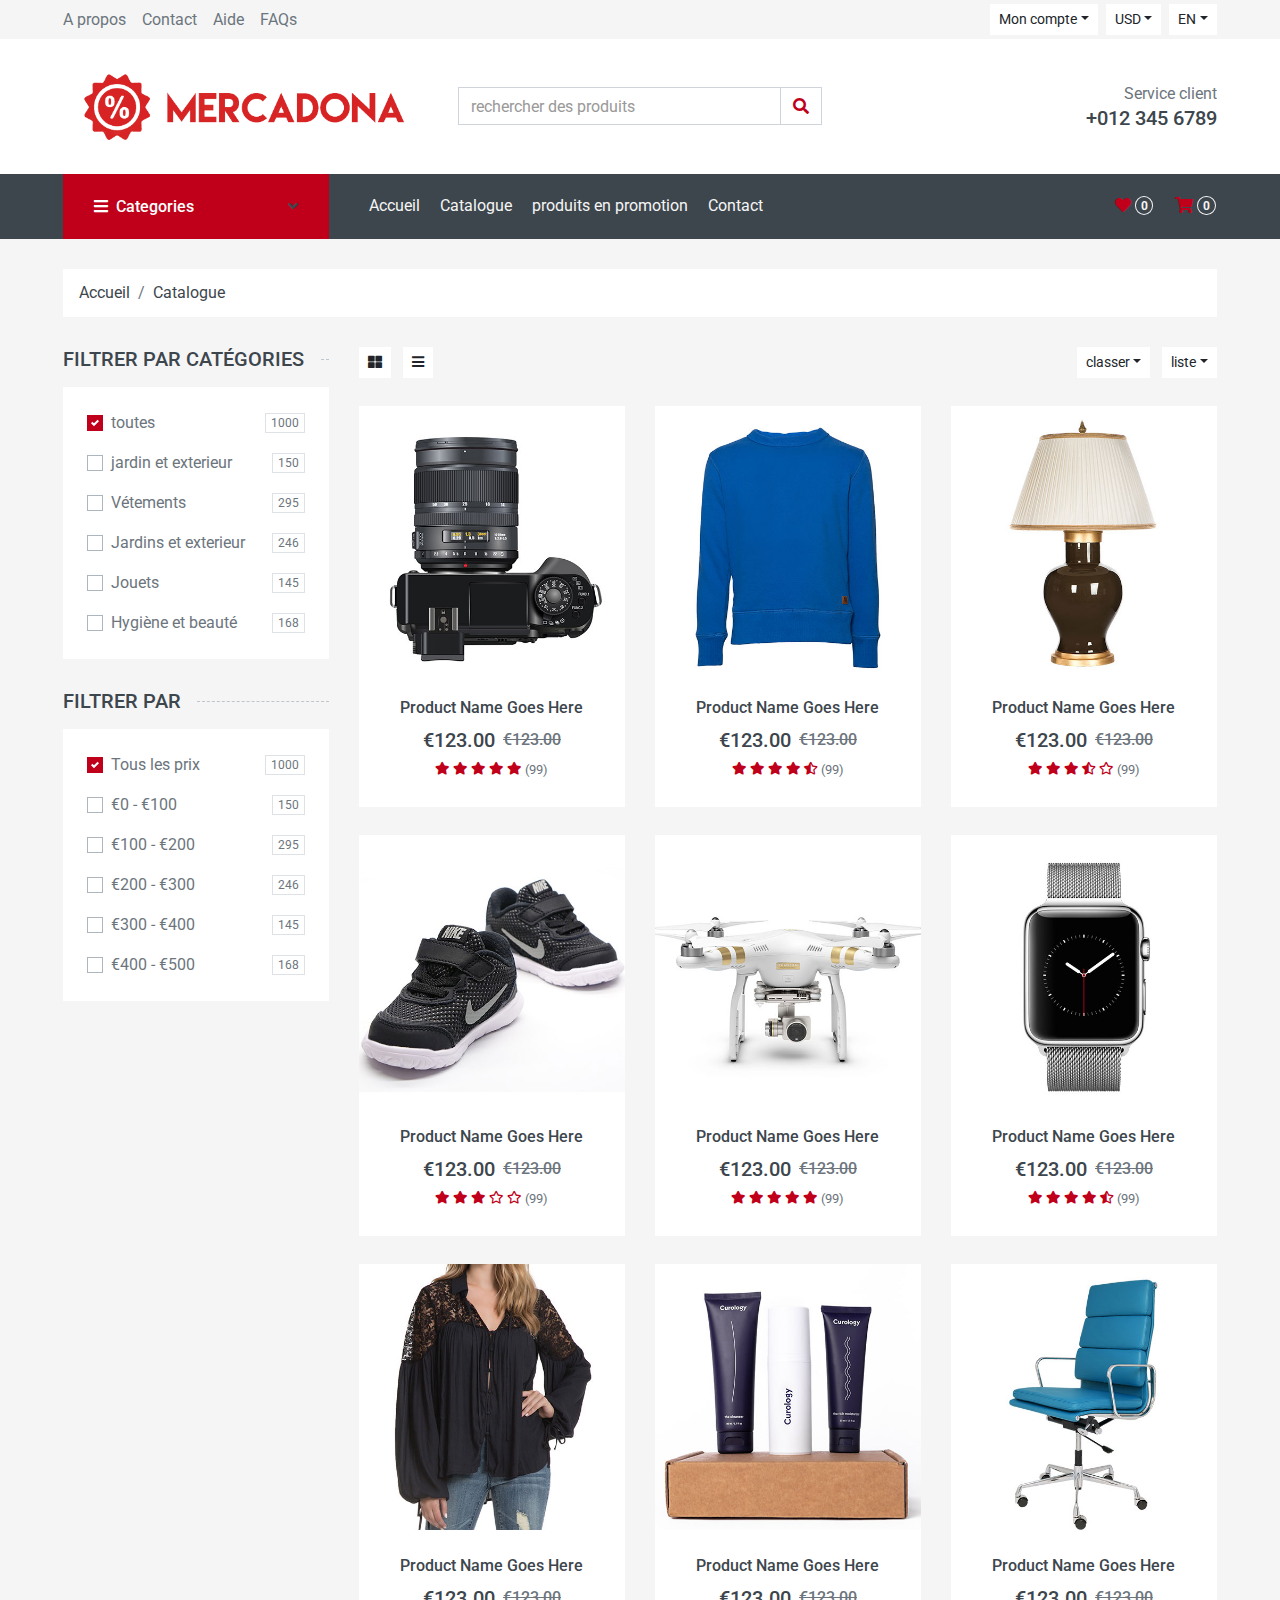
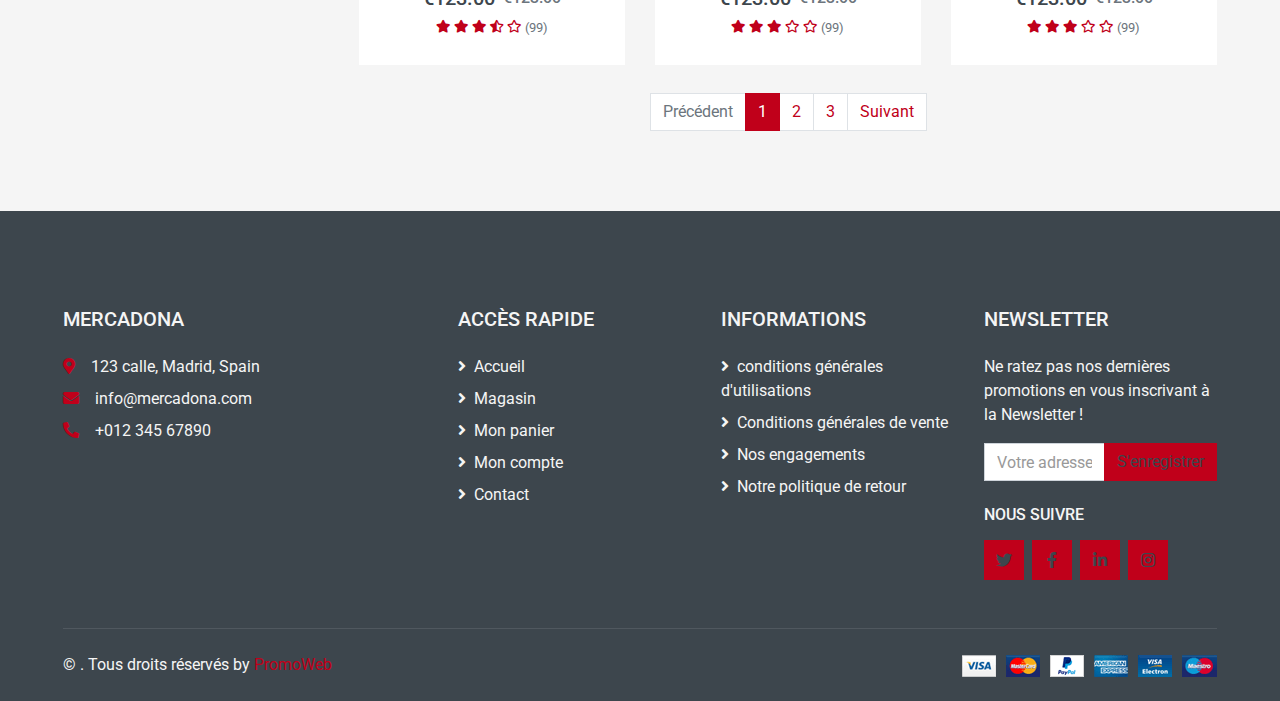
==== commit d658c575: "Add files via upload" ====
--- a/shop.html
+++ b/shop.html
@@ -40,7 +40,7 @@
                     <div class="btn-group">
                         <button type="button" class="btn btn-sm btn-light dropdown-toggle" data-toggle="dropdown">Mon compte</button>
                         <div class="dropdown-menu dropdown-menu-right">
-                            <a href="./connexion.html"><button class="dropdown-item" type="button">Se connecter</button></a>
+                            <a href="./connexion.php"><button class="dropdown-item" type="button">Se connecter</button></a>
                             <button class="dropdown-item" type="button">S'inscrire</button>
                         </div>
                     </div>
@@ -139,8 +139,8 @@
                     </button>
                     <div class="collapse navbar-collapse justify-content-between" id="navbarCollapse">
                         <div class="navbar-nav mr-auto py-0">
-                            <a href="index.html" class="nav-item nav-link active">Accueil</a>
-                            <a href="shop.html" class="nav-item nav-link">Catalogue</a>
+                            <a href="index.html" class="nav-item nav-link ">Accueil</a>
+                            <a href="shop.html" class="nav-item nav-link" active>Catalogue</a>
                             <a href="" class="nav-item nav-link">produits en promotion</a>
                             <a href="contact.html" class="nav-item nav-link">Contact</a>
                             </div>
